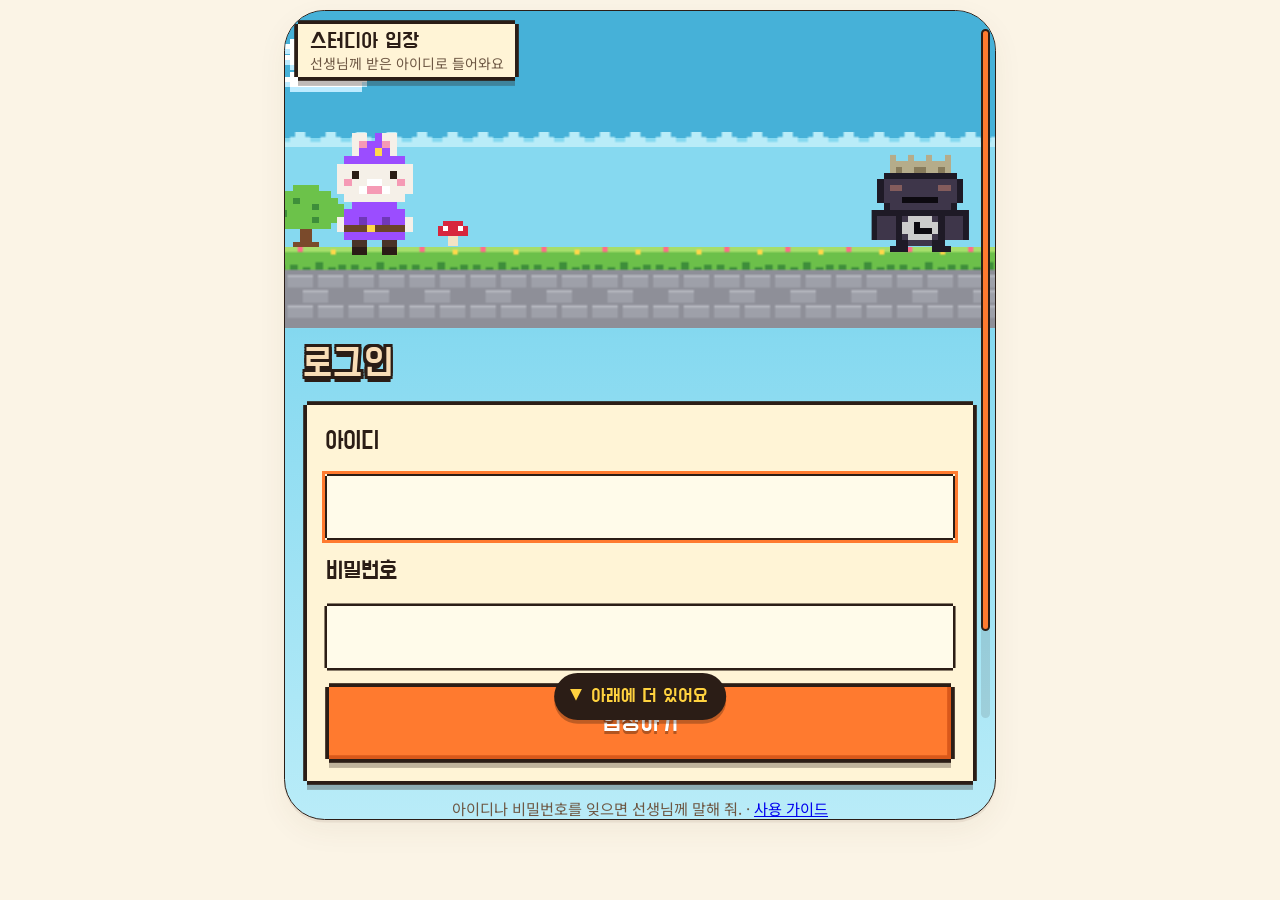
==== index.html @ f3764c5a "점수 조정 '히든미션 가호'에서 학생별 횟수·점수를 바로 보고 바꾸기 Co-Authored-By: Claude Opus 5.5 <noreply@anthropic.com> Claud" ====
<!doctype html>
<html lang="ko">
<head>
<meta charset="utf-8">
<meta name="viewport" content="width=device-width,initial-scale=1,viewport-fit=cover">
<meta name="theme-color" content="#46B1D8">
<link rel="manifest" href="manifest.webmanifest">
<link rel="apple-touch-icon" href="icons/apple-touch-icon.png">
<link rel="icon" type="image/png" sizes="192x192" href="icons/icon-192.png">
<meta name="mobile-web-app-capable" content="yes">
<meta name="robots" content="noindex">
<meta name="color-scheme" content="only light">
<meta name="format-detection" content="telephone=no">
<meta name="apple-mobile-web-app-capable" content="yes">
<meta name="mobile-web-app-capable" content="yes">
<meta name="apple-mobile-web-app-status-bar-style" content="default">
<meta name="apple-mobile-web-app-title" content="스터디아 키즈">
<script src="config.js?v=2026.11.27-1507"></script>
<script src="game-data.js?v=2026.11.27-1507"></script>
<script src="sound.js?v=2026.11.27-1507"></script>
<script>
window.RR_VERSION='2026.11.27-1507';
/* 실시간 오류 기록: 학생 폰에서 난 오류를 구글 시트 [오류] 탭으로 보냄 */
(function(){var n=0;window.RR_REPORT=function(msg,stack,extra){try{var C=window.RR_CONFIG||{};if(!C.API_URL||n>=8)return;n++;var a=null;try{a=JSON.parse(localStorage.getItem('sk-auth-v1')||'null')}catch(e){}
fetch(C.API_URL,{method:'POST',headers:{'Content-Type':'text/plain;charset=utf-8'},keepalive:true,body:JSON.stringify({action:'logError',token:a&&a.token||'',msg:String(msg||'').slice(0,1000),stack:String(stack||'').slice(0,3000),page:location.pathname+(location.hash.indexOf('#parent')===0?' (학부모)':''),tab:(window.RR_TAB||'')+(extra?' '+extra:''),ver:window.RR_VERSION||'',ua:navigator.userAgent.slice(0,300)})}).catch(function(){})}catch(e){}};
window.addEventListener('error',function(e){if(!e.filename&&e.message==='Script error.')return;RR_REPORT(e.message+' @'+String(e.filename||'').split('/').pop()+':'+e.lineno+':'+e.colno,e.error&&e.error.stack)});
window.addEventListener('unhandledrejection',function(e){var r=e.reason;RR_REPORT('Promise: '+(r&&r.message||r),r&&r.stack)});})();
</script>
<style>:root{box-sizing:border-box;padding-top:env(safe-area-inset-top,0px);padding-bottom:env(safe-area-inset-bottom,0px)}body{margin:0;padding:0}img{max-width:100%}[hidden]{display:none!important}
/* ---------- 시작 화면 ---------- */
.splash{position:fixed;inset:0;z-index:60;display:flex;flex-direction:column;align-items:center;justify-content:center;gap:6px;padding:24px 16px;text-align:center;cursor:pointer;
  background:linear-gradient(180deg,#BFE6FF 0%,#E3F4FF 38%,#FFF6E4 72%,#FBF4E6 100%);transition:opacity .35s ease;overflow:hidden}
.splash.out{opacity:0;pointer-events:none}
.splash .cl{position:absolute;opacity:.9;animation:skDrift 18s linear infinite}
.splash .cl.c2{animation-duration:26s;animation-delay:-9s}
.splash .isl{position:relative;margin-bottom:10px;animation:skBob 3.2s ease-in-out infinite;filter:drop-shadow(0 14px 0 rgba(46,158,107,.12))}
.splash .isl canvas{display:block;image-rendering:pixelated}
.splash .isl .walker{position:absolute;left:50%;bottom:var(--gb);transform:translateX(-50%)}
.splash .glow{position:absolute;left:50%;top:22%;width:90px;height:90px;transform:translateX(-50%);border-radius:50%;background:radial-gradient(#E9D8FF 0%,rgba(233,216,255,0) 70%);animation:skPulse 2.4s ease-in-out infinite}
.splash .sub{font-family:'Gowun Dodum',var(--f-body);color:#6B5A4C;letter-spacing:.35em;font-size:15px;margin-right:-.35em}
.splash h1{font-family:'Jua',var(--f-display);font-size:clamp(54px,17vw,84px);line-height:1;color:#3A2C22;letter-spacing:.02em;
  text-shadow:4px 4px 0 #FFD23F,8px 8px 0 rgba(58,44,34,.12);margin:2px 0}
.splash .kids{font-family:'Press Start 2P',monospace;font-size:13px;color:#fff;background:#7B3FE0;padding:7px 10px 6px;border-radius:4px;box-shadow:0 4px 0 #4E22A6;letter-spacing:.15em;transform:rotate(-3deg)}
.splash .slogan{font-family:'Jua',var(--f-display);color:#FF7A2F;font-size:clamp(18px,5.4vw,23px);margin-top:12px;line-height:1.35}
.splash .go{margin-top:18px;width:auto;padding:14px 34px;font-size:20px}
.splash .hint{font-family:'Press Start 2P',monospace;font-size:9px;color:#8A7766;margin-top:10px;animation:skBlink 1.2s steps(2) infinite}
@keyframes skBob{0%,100%{transform:translateY(0)}50%{transform:translateY(-8px)}}
@keyframes skDrift{from{transform:translateX(-30vw)}to{transform:translateX(130vw)}}
@keyframes skPulse{0%,100%{opacity:.55;transform:translateX(-50%) scale(.9)}50%{opacity:1;transform:translateX(-50%) scale(1.1)}}
@keyframes skBlink{50%{opacity:0}}
@media (prefers-reduced-motion:reduce){.splash .isl,.splash .cl,.splash .glow,.splash .hint{animation:none}}
</style>
<title>스터디아 왕국 키즈</title>
<link rel="preconnect" href="https://fonts.googleapis.com">
<link rel="stylesheet" href="https://fonts.googleapis.com/css2?family=Jua&family=Gowun+Dodum&family=Do+Hyeon&family=Press+Start+2P&family=Noto+Sans+KR:wght@400;500;700&display=swap">
<style>
/* Layout: 폰 한 화면 앱. 크림 바탕 + 둥근 카드, 하단 탭. 넓은 화면에선 가운데 폰 틀 */
:root{
  --bg:#FBF4E6; --paper:#FFFDF8; --ink:#3A2C22; --muted:#8A7766; --line:#EADFCB;
  --accent:#F08A4B; --accent-ink:#FFFFFF; --accent-soft:#FDE6D3; --gold:#E2A93B;
  --good:#3E9B6B; --warn:#D9822B; --bad:#D2504A; --hp:#E5574F; --hp-bg:#F6DCD5;
  --night:#2E2440; --night-ink:#F6EEDD;
  --m:#E8484A; --e:#4FA9E8; --k:#F26B1D; --b:#1FA67A; --r:#9B4DFF; --w:#7A4B2A;
  --f-display:'Jua','Gowun Dodum',system-ui,sans-serif;
  --f-body:'Noto Sans KR','Gowun Dodum',system-ui,-apple-system,sans-serif;
  --shadow:0 2px 0 rgba(90,60,30,.08),0 8px 24px rgba(90,60,30,.06);
}
/* 한 가지 밝은 톤으로 고정: 학생 화면은 픽셀 게임 세계, 학부모·선생님 화면은 크림 카드 */
:root{color-scheme:only light}
/* ---------- 기기 호환 (아이폰·아이패드·갤럭시·갤럭시탭) ---------- */
html{-webkit-text-size-adjust:100%;text-size-adjust:100%}
body{-webkit-tap-highlight-color:transparent;overscroll-behavior-y:contain}
button,.btn,.chip,a,[data-b],[data-r],.check,.opt{touch-action:manipulation;-webkit-user-select:none;user-select:none}
input,textarea,select{font-size:16px!important}   /* 아이폰에서 입력할 때 화면이 확대되지 않게 */
.screen,.sheet .in,.modal .card{-webkit-overflow-scrolling:touch;overscroll-behavior:contain}
@media (hover:none){.btn:hover,.chip:hover{filter:none}}
/* ---------- 스크롤 표시 ---------- */
.screen::-webkit-scrollbar{width:12px}
.screen::-webkit-scrollbar-track{background:#F1E6CF;border-left:2px solid #2B1D16}
.screen::-webkit-scrollbar-thumb{background:#FF7A2F;border:2px solid #2B1D16;border-radius:2px}
.screen{scrollbar-color:#FF7A2F #F1E6CF}
.hwrap{position:relative;min-width:0}
.hwrap>.harrow{position:absolute;top:0;bottom:0;width:44px;display:flex;align-items:center;pointer-events:none;transition:opacity .2s;z-index:2}
.hwrap>.harrow.r{right:0;justify-content:flex-end;background:linear-gradient(90deg,rgba(251,244,230,0),var(--bg) 75%)}
.hwrap>.harrow.l{left:0;justify-content:flex-start;background:linear-gradient(270deg,rgba(251,244,230,0),var(--bg) 75%)}
.hwrap>.harrow b{width:24px;height:24px;display:grid;place-items:center;background:#FF7A2F;color:#fff;font-size:13px;border:2px solid #2B1D16;border-radius:50%;box-shadow:0 2px 0 #2B1D16}
.hwrap>.harrow.r b{animation:skNudgeR 1s ease-in-out infinite}.hwrap>.harrow.l b{animation:skNudgeL 1s ease-in-out infinite}
.hwrap.at-end>.harrow.r,.hwrap.at-start>.harrow.l{opacity:0}
@keyframes skNudgeR{50%{transform:translateX(4px)}}@keyframes skNudgeL{50%{transform:translateX(-4px)}}
#moreDown{position:fixed;left:50%;bottom:calc(80px + env(safe-area-inset-bottom,0px));z-index:45;transform:translateX(-50%);display:flex;align-items:center;gap:6px;
  background:#2B1D16;color:#FFD23F;font-family:var(--f-title);font-size:15px;padding:7px 14px 7px 12px;border:0;border-radius:999px;box-shadow:0 3px 0 rgba(0,0,0,.25);animation:skMore 1.4s ease-in-out infinite;transition:opacity .25s}
#moreDown.off{opacity:0;pointer-events:none}
@keyframes skMore{0%,100%{transform:translate(-50%,0)}50%{transform:translate(-50%,5px)}}
#scrollRail{position:fixed;right:2px;top:90px;bottom:calc(84px + env(safe-area-inset-bottom,0px));width:7px;border-radius:6px;background:rgba(43,29,22,.12);z-index:44;pointer-events:none;transition:opacity .3s}
#scrollRail i{position:absolute;left:0;right:0;border-radius:6px;background:#FF7A2F;border:2px solid #2B1D16;min-height:24px}
#scrollRail.off{opacity:0}
@media (min-width:700px){#moreDown,#scrollRail{position:absolute}#moreDown{bottom:78px}#scrollRail{top:14px;bottom:80px;right:4px}}
@media (prefers-reduced-motion:reduce){#moreDown,.hwrap>.harrow b{animation:none}}
html,body{height:100%}
body{background:var(--bg);color:var(--ink);font-family:var(--f-body);font-size:15px;line-height:1.55}
*{box-sizing:border-box}
button{font:inherit;color:inherit;cursor:pointer}
button:focus-visible,input:focus-visible,textarea:focus-visible{outline:3px solid var(--accent);outline-offset:2px}
.shell{min-height:100%;display:flex;flex-direction:column;align-items:center;gap:12px;padding-block:12px;
  padding-left:max(16px,env(safe-area-inset-left,0px));padding-right:max(16px,env(safe-area-inset-right,0px))}
.modebar{display:flex;gap:6px;background:var(--paper);border:1px solid var(--line);border-radius:999px;padding:4px;width:100%;max-width:420px}
.modebar button{flex:1;border:0;background:transparent;border-radius:999px;padding:7px 10px;font-size:13px;color:var(--muted)}
.modebar button[aria-pressed="true"]{background:var(--ink);color:var(--bg)}
.modebar .mbtitle{flex:1;align-self:center;padding-left:12px;font-family:var(--f-display);font-size:15px;color:var(--ink)}
.modebar #sndBtn,.modebar #sndBtn[aria-pressed]{flex:none;width:44px;padding:4px;font-size:16px;color:var(--ink);background:transparent}
.phone{width:100%;max-width:420px;background:var(--bg);display:flex;flex-direction:column;position:relative}
@media (min-width:700px){.phone{border:1px solid var(--line);border-radius:32px;box-shadow:var(--shadow);height:820px;overflow:hidden}}
.screen{flex:1;overflow-y:auto;padding:16px 14px 90px;display:flex;flex-direction:column;gap:12px}
@media (max-width:699px){.screen{padding-inline:0}}
h1,h2,h3{font-family:var(--f-display);font-weight:400;margin:0;text-wrap:balance;letter-spacing:.2px}
h1{font-size:26px;line-height:1.25} h2{font-size:20px} h3{font-size:17px}
p{margin:0}
.muted{color:var(--muted)} .small{font-size:13px} .tiny{font-size:12px}
.num{font-variant-numeric:tabular-nums}
.card{background:var(--paper);border:1px solid var(--line);border-radius:20px;padding:14px;box-shadow:var(--shadow);display:flex;flex-direction:column;gap:10px;min-width:0}
.row{display:flex;gap:8px;align-items:center;min-width:0}
.between{justify-content:space-between}
.wrap{flex-wrap:wrap}
.btn{border:0;border-radius:16px;padding:13px 16px;background:var(--accent);color:var(--accent-ink);font-family:var(--f-display);font-size:18px;width:100%}
.btn.ghost{background:transparent;color:var(--ink);border:1.5px solid var(--line);font-family:var(--f-body);font-size:15px}
.btn:disabled{opacity:.4;cursor:not-allowed}
.chip{border:1.5px solid var(--line);background:var(--paper);border-radius:999px;padding:6px 12px;font-size:14px}
.chip[aria-pressed="true"]{background:var(--ink);color:var(--bg);border-color:var(--ink)}
.chips{display:flex;flex-wrap:wrap;gap:6px}
.pill{display:inline-flex;align-items:center;gap:4px;border-radius:999px;padding:2px 9px;font-size:12px;background:var(--accent-soft);color:var(--ink);white-space:nowrap}
.pill.ex{background:transparent;border:1px dashed var(--muted);color:var(--muted)}
input[type=text],input[type=password],textarea{width:100%;border:1.5px solid var(--line);background:var(--paper);color:var(--ink);border-radius:14px;padding:12px;font:inherit}
textarea{resize:vertical;min-height:72px}
.bar{height:12px;border-radius:999px;background:var(--hp-bg);overflow:hidden}
.bar > i{display:block;height:100%;background:var(--hp);border-radius:999px;transition:width .5s}
.gauge > i{background:linear-gradient(90deg,var(--gold),var(--accent))}
.gauge{background:var(--accent-soft)}
/* nav */
.nav{position:absolute;left:0;right:0;bottom:0;display:flex;background:var(--paper);border-top:1px solid var(--line);padding:6px 6px calc(6px + env(safe-area-inset-bottom,0px))}
@media (max-width:699px){.nav{position:fixed;padding-left:max(6px,env(safe-area-inset-left,0px));padding-right:max(6px,env(safe-area-inset-right,0px))}}
.nav button{flex:1;border:0;background:transparent;border-radius:14px;padding:6px 2px;display:flex;flex-direction:column;align-items:center;gap:2px;font-size:12px;color:var(--muted)}
.nav button svg{width:22px;height:22px}
.nav button[aria-current="page"]{color:var(--ink);background:var(--accent-soft)}
/* onboarding */
.story{background:var(--night);color:var(--night-ink);border-radius:24px;padding:22px 18px;display:flex;flex-direction:column;gap:10px;position:relative;overflow:hidden;flex-shrink:0}
.story .q{font-family:var(--f-display);font-size:24px}
.rift{position:absolute;right:-30px;top:-30px;width:140px;height:140px;border-radius:50%;background:radial-gradient(circle,#B48CFF 0%,#6C3FD1 35%,transparent 70%);opacity:.7;animation:pulse 3s ease-in-out infinite}
@keyframes pulse{50%{transform:scale(1.12);opacity:.95}}
@media (prefers-reduced-motion:reduce){.rift{animation:none}}
.steps{display:flex;gap:4px}
.steps i{flex:1;height:5px;border-radius:9px;background:var(--line)}
.steps i.on{background:var(--accent)}
.opt{border:1.5px solid var(--line);background:var(--paper);border-radius:16px;padding:12px 14px;text-align:left;width:100%;display:flex;gap:10px;align-items:flex-start}
.opt b{font-family:var(--f-display);font-weight:400;color:var(--accent);min-width:18px}
.opt[aria-pressed="true"]{border-color:var(--accent);background:var(--accent-soft)}
.swatches{display:grid;grid-template-columns:repeat(6,1fr);gap:8px}
.sw{aspect-ratio:1;border-radius:50%;border:3px solid var(--paper);box-shadow:0 0 0 1.5px var(--line);max-width:100%}
.sw[aria-pressed="true"]{box-shadow:0 0 0 3px var(--ink)}
/* character */
.avatar{width:64px;height:64px;border-radius:50%;display:grid;place-items:center;font-family:var(--f-display);font-size:26px;color:#fff;flex:none;position:relative}
.avatar::after{content:"";position:absolute;inset:-6px;border-radius:50%;border:3px solid currentColor;opacity:.35}
.charcard{border-radius:24px;padding:18px;color:#fff;display:flex;flex-direction:column;gap:10px;box-shadow:var(--shadow)}
.charcard .dream{background:rgba(255,255,255,.18);border-radius:14px;padding:10px 12px;font-size:14px}
/* quests */
.quest{display:flex;gap:10px;align-items:center;padding:10px;border-radius:16px;border:1.5px solid var(--line);background:var(--paper)}
.quest .dot{width:10px;align-self:stretch;border-radius:8px;flex:none}
.quest .body{flex:1;min-width:0}
.quest .t{font-weight:700}
.check{width:40px;height:40px;border-radius:14px;border:2px solid var(--line);background:var(--bg);flex:none;display:grid;place-items:center;font-size:20px}
.quest.done{opacity:.72}
.quest.done .check{background:var(--good);border-color:var(--good);color:#fff}
.quest.locked .check{opacity:.4}
.banner{border-radius:18px;padding:12px 14px;background:var(--night);color:var(--night-ink);display:flex;gap:10px;align-items:center}
.banner .d{font-family:var(--f-display);font-size:26px;color:var(--gold);line-height:1}
.bubble{background:var(--paper);border:1.5px solid var(--line);border-radius:18px 18px 18px 4px;padding:10px 12px;font-size:14px}
/* boss */
.arena{background:var(--night);color:var(--night-ink);border-radius:24px;padding:16px;display:flex;flex-direction:column;gap:10px;position:relative;overflow:hidden}
.arena .bossface{font-size:72px;text-align:center;line-height:1.1;transition:transform .15s}
.arena .bossface.hit{transform:translateX(6px) rotate(4deg);filter:brightness(1.6)}
.arena .bar{background:rgba(255,255,255,.15)}
.floatdmg{position:absolute;left:50%;top:70px;font-family:var(--f-display);font-size:30px;color:var(--gold);animation:up 1s forwards;pointer-events:none;transform:translateX(-50%)}
@keyframes up{to{transform:translate(-50%,-50px);opacity:0}}
.bosstabs{display:flex;gap:6px;overflow-x:auto;padding-bottom:2px}
.bosstabs button{border:1.5px solid var(--line);background:var(--paper);border-radius:14px;padding:6px 10px;font-size:13px;white-space:nowrap;flex:none}
.bosstabs button[aria-pressed="true"]{border-color:var(--ink);background:var(--ink);color:var(--bg)}
.timer{font-family:var(--f-display);font-size:40px;text-align:center;font-variant-numeric:tabular-nums}
/* emotion */
.scale{display:grid;grid-template-columns:repeat(5,1fr);gap:4px}
.scale button{border:1.5px solid var(--line);background:var(--paper);border-radius:12px;padding:8px 2px;font-size:11px;line-height:1.25}
.scale button[aria-pressed="true"]{background:var(--accent);color:var(--accent-ink);border-color:var(--accent)}
.faces{display:grid;grid-template-columns:repeat(5,1fr);gap:4px}
.faces button{border:1.5px solid var(--line);background:var(--paper);border-radius:14px;padding:8px 2px;font-size:11px;display:flex;flex-direction:column;align-items:center;gap:2px}
.faces button span{font-size:24px}
.faces button[aria-pressed="true"]{border-color:var(--accent);background:var(--accent-soft)}
.flowgrid{display:grid;grid-template-columns:repeat(3,1fr);gap:4px}
.flowgrid div{border-radius:10px;padding:8px 4px;text-align:center;font-size:12px;background:var(--bg);border:1px solid var(--line)}
.flowgrid div.on{background:var(--accent);color:var(--accent-ink);border-color:var(--accent);font-weight:700}
.flowgrid div.blank{visibility:hidden}
/* ranking */
.tabs{display:flex;gap:4px;background:var(--paper);border:1px solid var(--line);border-radius:14px;padding:4px}
.tabs button{flex:1;border:0;background:transparent;border-radius:10px;padding:7px 4px;font-size:13px;color:var(--muted)}
.tabs button[aria-pressed="true"]{background:var(--accent-soft);color:var(--ink);font-weight:700}
.rank{display:flex;align-items:center;gap:10px;padding:8px 4px;border-bottom:1px dashed var(--line)}
.rank:last-child{border-bottom:0}
.rank .no{width:26px;text-align:center;font-family:var(--f-display);font-size:18px}
.rank .mini{width:34px;height:34px;border-radius:50%;flex:none;display:grid;place-items:center;color:#fff;font-family:var(--f-display)}
.rank.me{background:var(--accent-soft);border-radius:12px}
.table{width:100%;border-collapse:collapse;font-size:13px}
.table th,.table td{padding:7px 4px;text-align:left;border-bottom:1px solid var(--line)}
.table td.r,.table th.r{text-align:right;font-variant-numeric:tabular-nums}
.tscroll{overflow-x:auto}
.toast{position:absolute;left:50%;bottom:86px;transform:translateX(-50%);background:var(--ink);color:var(--bg);padding:9px 14px;border-radius:999px;font-size:13px;z-index:20;max-width:90%;text-align:center}
@media (max-width:699px){.toast{position:fixed}}
.sheet{position:absolute;inset:0;background:rgba(40,25,15,.45);display:flex;align-items:flex-end;z-index:30}
@media (max-width:699px){.sheet{position:fixed}}
.sheet .in{background:var(--bg);width:100%;border-radius:24px 24px 0 0;padding:16px;display:flex;flex-direction:column;gap:10px;max-height:85%;overflow-y:auto;padding-bottom:calc(16px + env(safe-area-inset-bottom,0px))}
svg text{fill:var(--muted);font-size:10px;font-family:var(--f-body)}
.note{font-size:12px;color:var(--muted);border-left:3px solid var(--line);padding-left:8px}

/* ===== 픽셀 게임 톤 (학생 화면) ===== */
:root{--px:0 -3px 0 0 #2B1D16,0 3px 0 0 #2B1D16,-3px 0 0 0 #2B1D16,3px 0 0 0 #2B1D16,0 7px 0 0 rgba(43,29,22,.3);
  --px2:0 -2px 0 #2B1D16,0 2px 0 #2B1D16,-2px 0 0 #2B1D16,2px 0 0 #2B1D16;
  --f-title:'Do Hyeon','Jua',system-ui,sans-serif; --f-pixel:'Press Start 2P',ui-monospace,monospace}
img.px,canvas.px{image-rendering:pixelated;image-rendering:crisp-edges}
.phone.game{--bg:#86D9F0;--paper:#FFF4D6;--ink:#2B1D16;--muted:#6E5844;--line:#2B1D16;--accent:#E2453C;--accent-ink:#fff;--accent-soft:#F7C531;--gold:#F7C531;--good:#3E9B4B;--hp:#E2453C;--hp-bg:#4A2A22;--night:#2E2440;--night-ink:#F6E3B4;
  background:linear-gradient(#46B1D8 0,#86D9F0 260px,#B9ECF8 100%);color:var(--ink)}
.game .screen{gap:10px}
.game h1{font-family:var(--f-title);font-size:30px;color:#F9DDB6;letter-spacing:1px;text-shadow:2px 0 #2B1D16,-2px 0 #2B1D16,0 2px #2B1D16,0 -2px #2B1D16,2px 2px #2B1D16,-2px -2px #2B1D16,2px -2px #2B1D16,-2px 2px #2B1D16,0 5px #2B1D16}
.game h2,.game h3{font-family:var(--f-title)} .game h2{font-size:22px} .game h3{font-size:19px}
.game .card{border:0;border-radius:0;box-shadow:var(--px);margin:3px;background:var(--paper)}
.game .btn{border-radius:0;box-shadow:var(--px);margin:3px;width:calc(100% - 6px);font-family:var(--f-title);font-size:20px;background:#E2453C;color:#fff;text-shadow:0 2px 0 rgba(0,0,0,.3)}
.game .btn:active{transform:translateY(3px)}
.game .btn.ghost{background:#F6E3B4;color:var(--ink);border:0;text-shadow:none;font-size:17px}
.game .btn.gold{background:#F7C531;color:var(--ink);text-shadow:none}
.game .chip{border:0;border-radius:0;background:#F6E3B4;box-shadow:var(--px2);margin:2px}
.game .chip[aria-pressed="true"]{background:#2B1D16;color:#F7C531}
.game .pill{border-radius:0;background:#2B1D16;color:#F7C531;font-weight:700}
.game .pill.red{background:#E2453C;color:#fff}.game .pill.blue{background:#5BC0EB;color:#2B1D16}.game .pill.purple{background:#8C5BD6;color:#fff}
.game .quest{border:0;border-radius:0;background:#FFFBEA;box-shadow:var(--px2);margin:2px}
.game .quest .dot{border-radius:0}
.game .quest.done{opacity:1;background:#E7F3D6}
.game .check{border:0;border-radius:0;width:auto;min-width:56px;height:36px;padding:0 10px;background:#E2453C;color:#fff;font-family:var(--f-title);font-size:16px;box-shadow:var(--px2),0 4px 0 rgba(0,0,0,.25)}
.game .quest.done .check{background:#3E9B4B}
.game .quest.locked .check{background:#B9A88E}
.game .bar{border-radius:0;background:#4A2A22;box-shadow:var(--px2);margin:2px}
.game .bar > i{border-radius:0}
.game .gauge{background:#4A2A22}.game .gauge > i{background:#F7C531}
.game .bar.charge > i{background:#5BC0EB}.game .bar.hid > i{background:#8C5BD6}
.game .nav{background:#3A2A20;border:0;box-shadow:0 -4px 0 #2B1D16}
.game .nav button{color:#C9B08A;border-radius:0;font-family:var(--f-title);font-size:14px}
.game .nav button[aria-current="page"]{background:#4A3428;color:#F7C531}
.game .story{border-radius:0;box-shadow:var(--px);margin:3px}
.game .opt{border:0;border-radius:0;background:#FFFBEA;box-shadow:var(--px2);margin:2px;width:calc(100% - 4px)}
.game .opt b{color:#E2453C;font-family:var(--f-title)}
.game .opt[aria-pressed="true"]{background:#F7C531}
.game .tabs{border:0;border-radius:0;background:#3A2A20;box-shadow:var(--px2);margin:2px}
.game .tabs button{border-radius:0;color:#C9B08A}
.game .tabs button[aria-pressed="true"]{background:#F7C531;color:#2B1D16}
.game .banner{border-radius:0;box-shadow:var(--px);margin:3px}
.game .bubble{border:0;border-radius:0;box-shadow:var(--px2);background:#fff;margin:2px}
.game input[type=text],.game input[type=password],.game textarea{border:0;border-radius:0;box-shadow:var(--px2);background:#FFFBEA;margin:2px;width:calc(100% - 4px)}
.game .charcard{border-radius:0;box-shadow:var(--px);margin:3px}
.game .rank.me{border-radius:0;background:#F7C531}
.game .rank .mini{border-radius:0}
.game .avatar{border-radius:0}
.game .sheet .in{border-radius:0;background:#FFF4D6;box-shadow:0 -4px 0 #2B1D16}
.game .scale button,.game .faces button{border:0;border-radius:0;box-shadow:var(--px2);margin:2px;background:#FFFBEA}
.game .scale button[aria-pressed="true"]{background:#E2453C;color:#fff}
.game .faces button[aria-pressed="true"]{background:#F7C531}
.game .flowgrid div{border-radius:0;border:0;background:#F6E3B4}
.game .flowgrid div.on{background:#E2453C;color:#fff}
.game .steps i{border-radius:0;background:#F6E3B4;box-shadow:var(--px2);height:6px}
.game .steps i.on{background:#E2453C}
.game .sw{border-radius:0}
.game .toast{border-radius:0;background:#2B1D16;color:#F7C531;box-shadow:0 0 0 3px #F7C531}
.game .table th,.game .table td{border-bottom:2px dotted #C9B08A}
.game .tscroll{background:transparent}
.num.px{font-family:var(--f-pixel);font-size:10px;letter-spacing:.5px}
/* 장면 */
.scene{position:relative;height:250px;flex:none;overflow:hidden;margin:-16px -14px 0;background:linear-gradient(#46B1D8 0 40%,#86D9F0 40% 100%)}
@media (max-width:699px){.scene{margin:-16px 0 0}}
.scene .saw{position:absolute;left:0;right:0;top:38%;height:12px;background-repeat:repeat-x;background-size:24px 12px}
.scene .ground{position:absolute;left:0;right:0;bottom:0;height:64px;background-repeat:repeat-x;background-size:48px 64px}
.cloud{position:absolute;animation:drift linear infinite}
@keyframes drift{from{transform:translateX(-140px)}to{transform:translateX(480px)}}
.tw{position:absolute;animation:twinkle 1.6s steps(2) infinite}
@keyframes twinkle{50%{transform:translateY(-4px)}}
.lplist{display:flex;flex-wrap:wrap;gap:6px;margin:4px 0 6px}.lpl{display:inline-flex;align-items:center;gap:5px;padding:3px 8px;border:2px solid #F6E3B4;font-size:13px;animation:lpin .4s steps(4) both}.lpl i{width:10px;height:10px;border:2px solid #2B1D16;display:inline-block}.lpl.me{background:#F7C531;color:#22183A;border-color:#F7C531;font-weight:700}
@keyframes lpin{from{transform:scale(.4);opacity:0}to{transform:none;opacity:1}}
.lobbygo{position:absolute;left:0;right:0;top:38%;z-index:60;display:flex;flex-direction:column;align-items:center;gap:4px;pointer-events:none;animation:ban 2.6s steps(10) forwards}.lobbygo b{font-family:var(--f-title);font-size:38px;color:#F7C531;text-shadow:2px 0 #22183A,-2px 0 #22183A,0 2px #22183A,0 -2px #22183A,0 6px #22183A}.lobbygo span{font-size:16px;background:#22183A;color:#F6E3B4;padding:3px 10px}
@media (max-width:699px){.lobbygo{position:fixed}}
.attgrid{display:grid;grid-template-columns:repeat(4,1fr);gap:6px}
.atc{position:relative;border:2px solid #C9B48F;border-radius:8px;background:#FFFBF2;overflow:hidden;display:flex;flex-direction:column}
.atc .ath{background:#7C8FD6;color:#fff;font-size:11px;font-weight:700;text-align:center;padding:2px 0}
.atc.gift .ath{background:#F26B1D}.atc.td{border-color:#2B1D16;box-shadow:0 0 0 2px #F7C531}.atc.fut{opacity:.75}
.atc .atb{flex:1;display:flex;flex-direction:column;align-items:center;justify-content:center;gap:2px;padding:6px 2px 4px;min-height:66px}.atc.on:not(.gift) .atb{align-items:flex-start;padding-left:6px}
.atc .atb i{font-style:normal;font-size:9.5px;color:#7A6650;text-align:center;line-height:1.2}
.atc .stampsvg{position:absolute;right:1px;bottom:1px;width:74%;transform:rotate(-14deg);mix-blend-mode:multiply;opacity:.9;animation:stamp .4s cubic-bezier(.2,1.6,.4,1) both;pointer-events:none}
@keyframes stamp{from{transform:scale(2) rotate(-14deg);opacity:0}to{transform:scale(1) rotate(-14deg);opacity:.9}}
.lvrow{display:flex;gap:6px;margin:2px 0 8px}.lvp{flex:1;text-align:center;padding:3px 0;border:2px solid #F6E3B4;font-family:var(--f-display);font-size:13px;opacity:.5}.lvp.now{opacity:1;background:#F6E3B4;color:#22183A}.lvp.done{opacity:1;background:#7A4FD0;border-color:#7A4FD0}
.dex{display:grid;grid-template-columns:repeat(2,1fr);gap:8px}.dexc{display:flex;flex-direction:column;align-items:center;gap:3px;padding:10px 6px;border:3px solid #2B1D16;background:#FFF6DC;font:inherit;color:#2B1D16;text-align:center;cursor:pointer}
.dexc.on{background:#FFE9A8;box-shadow:inset 0 0 0 3px #F7C531}.dexc.off{background:#EFE7D6;cursor:default}
.eggpick{display:grid;grid-template-columns:repeat(2,1fr);gap:8px}.egp{display:flex;flex-direction:column;align-items:center;gap:3px;padding:10px 6px;border:3px solid #2B1D16;background:#FFF6DC;font:inherit;color:#2B1D16;text-align:center;cursor:pointer}.egp.on{background:#FFE9A8;box-shadow:inset 0 0 0 3px #F26B1D}
.eggwob{display:inline-block;animation:wobble 1.6s ease-in-out infinite;transform-origin:50% 100%}
.petbuddy{position:absolute;bottom:58px;left:128px;z-index:2;animation:bob .7s steps(2) infinite}.petbuddy.st3{filter:drop-shadow(0 0 6px #FFE066)}
.petbuddy.pdash{animation:pdash .62s steps(6) 1}
@keyframes pdash{40%{transform:translate(118px,-16px)}55%{transform:translate(124px,-10px)}}
.dmg.pet{font-size:12px;color:#FFF3B0}
.petbuddy .pcrown{position:absolute;top:-12px;left:50%;transform:translateX(-50%)}
.eggbuddy{position:absolute;bottom:58px;left:4px;z-index:1;animation:wobble 1.6s ease-in-out infinite;transform-origin:50% 100%}
.hero{position:absolute;bottom:58px;left:34px;animation:bob .8s steps(2) infinite}
@keyframes bob{50%{transform:translateY(-3px)}}
.hero.dash{animation:dash .55s steps(6) 1}
@keyframes dash{45%{transform:translateX(150px)}}
.hero .aura{position:absolute;left:50%;bottom:-6px;width:70px;height:14px;transform:translateX(-50%);border-radius:50%;filter:blur(4px);opacity:.75;animation:aura 1.2s ease-in-out infinite}
@keyframes aura{50%{opacity:.35;width:56px}}
.boss{position:absolute;bottom:56px;right:26px;animation:float 2.4s ease-in-out infinite}
@keyframes float{50%{transform:translateY(-8px)}}
.boss.hit{animation:shake .42s steps(6) 1;filter:brightness(2.2)}
@keyframes shake{20%{transform:translate(-8px,2px)}40%{transform:translate(8px,-2px)}60%{transform:translate(-6px,0)}80%{transform:translate(6px,1px)}}
.boss.dead{animation:die 1.2s steps(8) forwards}
.boss.gone{opacity:.25;filter:grayscale(1);animation:none}
@keyframes die{30%{opacity:.2}45%{opacity:1}60%{opacity:.2}100%{opacity:.25;filter:grayscale(1);transform:translateY(10px)}}
.boss.sleep{filter:grayscale(.7) brightness(.8)}
.fx{position:absolute;inset:0;pointer-events:none}
.dmg{position:absolute;font-family:var(--f-pixel);font-size:16px;color:#fff;text-shadow:2px 0 #2B1D16,-2px 0 #2B1D16,0 2px #2B1D16,0 -2px #2B1D16,0 4px #2B1D16;animation:pop 1.1s steps(10) forwards;pointer-events:none;z-index:5;white-space:nowrap}
.dmg.big{font-size:22px;color:#F7C531}
@keyframes pop{0%{transform:translateY(8px) scale(.6);opacity:0}20%{transform:translateY(-10px) scale(1.2);opacity:1}80%{opacity:1}100%{transform:translateY(-46px);opacity:0}}
.flash{position:absolute;inset:0;background:#fff;opacity:0;pointer-events:none;z-index:6}
.flash.on{animation:fl .5s steps(4) 1}
@keyframes fl{25%{opacity:.75}100%{opacity:0}}
.shakeall{animation:scr .35s steps(5) 1}
@keyframes scr{25%{transform:translate(-4px,2px)}50%{transform:translate(4px,-2px)}75%{transform:translate(-2px,1px)}}
.hud{position:absolute;left:10px;right:10px;top:10px;display:flex;gap:8px;align-items:flex-start;z-index:4}
.hud .nm{background:#FFF4D6;padding:5px 9px;box-shadow:var(--px);font-family:var(--f-title);font-size:17px;line-height:1.15;min-width:0;color:#2B1D16}
.hud .nm small{display:block;font-family:var(--f-body);font-size:11px;color:#6E5844}
.hud .tagr{margin-left:auto;background:#FFF4D6;padding:6px 8px;box-shadow:var(--px);font-family:var(--f-pixel);font-size:9px;white-space:nowrap;color:#2B1D16}
.tags{display:grid;grid-template-columns:repeat(3,1fr);gap:8px;margin:6px 0 10px}
.tagb{display:flex;flex-direction:column;align-items:center;gap:2px;padding:12px 4px;border:3px solid #2B1D16;background:#FFF6DC;font:inherit;font-family:var(--f-display);font-size:16px;color:#2B1D16;box-shadow:0 4px 0 #2B1D16;cursor:pointer}
.tagb span{font-size:28px;line-height:1.1}.tagb:active{transform:translateY(3px);box-shadow:0 1px 0 #2B1D16}
.boss.st1::after,.boss.st2::after,.boss.st3::after{position:absolute;top:-6px;left:-4px;font-size:22px;animation:float 1.2s ease-in-out infinite}
.boss.st1::after{content:'💦'}.boss.st2::after{content:'💢'}.boss.st3::after{content:'🩹'}
.boss.st2>span{filter:saturate(.8) contrast(1.1)}.boss.st3{animation:wobble .5s ease-in-out infinite}
@keyframes wobble{0%,100%{transform:rotate(-3deg)}50%{transform:rotate(3deg)}}
.critb{position:absolute;left:50%;top:38%;transform:translate(-50%,-50%) scale(.4);font-family:'Press Start 2P',var(--f-display);font-size:22px;color:#FFE066;text-shadow:3px 3px 0 #B3261E,-2px -2px 0 #2B1D16;z-index:6;white-space:nowrap;animation:critpop 1.1s ease-out forwards;pointer-events:none}
.critb.mega{font-size:28px;color:#fff;text-shadow:3px 3px 0 #7A4FD0,-2px -2px 0 #2B1D16}
@keyframes critpop{0%{transform:translate(-50%,-50%) scale(.4);opacity:0}25%{transform:translate(-50%,-50%) scale(1.25);opacity:1}60%{transform:translate(-50%,-50%) scale(1)}100%{transform:translate(-50%,-80%) scale(1);opacity:0}}
.goldb{display:inline-block;background:#FFD84A;color:#2B1D16;border:2px solid #2B1D16;padding:1px 8px;font-size:12px;font-family:var(--f-display);margin-left:6px}
.speech{position:absolute;right:12px;top:66px;max-width:52%;background:#fff;padding:6px 9px;font-size:12px;box-shadow:var(--px2);z-index:3;color:#2B1D16}
.sbanner{position:absolute;left:0;right:0;top:40%;text-align:center;z-index:7;font-size:36px;font-family:var(--f-title);color:#F9DDB6;text-shadow:2px 0 #2B1D16,-2px 0 #2B1D16,0 2px #2B1D16,0 -2px #2B1D16,0 6px #2B1D16;animation:ban 1.6s steps(8) forwards;pointer-events:none}
@keyframes ban{0%{transform:scale(.3);opacity:0}20%{transform:scale(1.15);opacity:1}80%{opacity:1}100%{opacity:0}}
.bossgrid{display:grid;grid-template-columns:repeat(3,1fr);gap:6px}
.bcell{border:0;background:#FFFBEA;padding:6px 4px 8px;box-shadow:var(--px2);display:flex;flex-direction:column;align-items:center;gap:3px;margin:2px;min-width:0}
.bcell[aria-pressed="true"]{background:#F7C531}
.bcell.kill{background:#D9CDB8}
.bcell .nm{font-size:11px;line-height:1.2;text-align:center}
.bcell .bar{width:90%;height:8px}
.tl{display:grid;grid-template-columns:repeat(12,1fr);gap:2px}
.tl div{font-size:10px;text-align:center;padding:5px 0;background:#E8D8B0}
.tl div.acc{background:#5BC0EB}.tl div.open{background:#F7C531;font-weight:700}.tl div.now{outline:2px solid #E2453C;outline-offset:-2px}
.months{display:grid;grid-template-columns:repeat(6,1fr);gap:4px}
.months div{padding:6px 2px;text-align:center;font-size:11px;background:#E8D8B0;color:#2B1D16;line-height:1.25}
.months div.done{background:#8C5BD6;color:#fff}.months div.now{background:#F7C531}
.item{display:flex;align-items:center;gap:8px;background:#FFFBEA;box-shadow:var(--px2);padding:7px 9px;margin:2px}
.modal{position:absolute;inset:0;background:rgba(20,12,8,.72);z-index:40;display:flex;align-items:center;justify-content:center;padding:18px}
@media (max-width:699px){.modal{position:fixed}}
.modal .card{width:100%;max-height:90%;overflow-y:auto}
.upd{position:fixed;left:50%;transform:translateX(-50%);bottom:calc(84px + env(safe-area-inset-bottom,0px));z-index:60;background:#2B1D16;color:#F7C531;padding:8px 8px 8px 14px;display:flex;gap:10px;align-items:center;font-size:13px;box-shadow:0 0 0 3px #F7C531;max-width:calc(100% - 32px)}
.upd button{border:0;background:#F7C531;color:#2B1D16;font-family:var(--f-title);font-size:15px;padding:6px 10px}
details summary{cursor:pointer;padding:4px 0}
@media (prefers-reduced-motion:reduce){.cloud,.tw,.hero,.boss,.hero .aura{animation:none!important}}

/* ===== 초등판: 디자인 시안 v0.1 (루틴런 주황·초록 버튼, 나무 패널) ===== */
.phone.game{--accent:#FF7A2F}
.game .btn{background:#FF7A2F;box-shadow:var(--px),inset -3px -3px 0 #D9581A}
.game .btn.green{background:#2E9E6B;box-shadow:var(--px),inset -3px -3px 0 #217A52}
.game .btn.ghost{box-shadow:var(--px)}
.game .check{background:#FF7A2F}
.game .quest.wait{background:#FFF6E0}
.quest.hiddenq:not(.done){background:linear-gradient(90deg,#EFE6FA,#fff);border-color:#C9B3E8}
.game .quest.wait .check{background:#C99A12}
.game .nav{background:#4A2C17}
.game .nav button[aria-current="page"]{background:#6B4329;color:#FFC83D;box-shadow:inset 0 3px 0 #FFC83D}
.preview{display:grid;place-items:center;padding:8px 24px;min-height:150px;width:100%;background:linear-gradient(#BFE7F8 70%,#7CC242 70%,#7CC242 76%,#8E8F98 76%);box-shadow:var(--px2)}
.track{position:relative;height:200px;background:repeating-linear-gradient(#7CC242 0 36px,#6CB43C 36px 72px);box-shadow:var(--px2);margin:2px;overflow:hidden}
.track .goal{position:absolute;right:4px;top:4px;font-size:20px}
.runner{position:absolute;display:flex;align-items:center;gap:3px;transition:left .6s steps(8)}
.runner .tag{font-size:11px;background:#FFF4D6;padding:0 4px;box-shadow:var(--px2);white-space:nowrap;max-width:90px;overflow:hidden;text-overflow:ellipsis}
.runner.me .tag{background:#FFC83D;font-weight:700}
.hero [data-hero] canvas{display:block}
/* 태블릿·PC 화면 높이 맞추기 (아이패드·갤럭시탭 가로/세로) */
@media (min-width:700px){.phone{height:min(820px,calc(100vh - 90px));height:min(820px,calc(100dvh - 90px))}}
@media (min-width:700px) and (min-height:900px){.phone{max-width:560px;height:min(980px,calc(100dvh - 90px))}}
.shell.zoomed{padding-block:8px;gap:8px;min-height:0}.shell.zoomed .phone{width:100%}.shell.zoomed.land #foot{display:none}
@media (min-width:700px) and (max-height:760px){.shell{padding-block:6px;gap:6px}.phone{height:calc(100vh - 64px);height:calc(100dvh - 64px)}}
/* 신규 용사 선물상자 */
.evcard{display:block;width:100%;text-align:left;background:linear-gradient(180deg,#DDF1FF,#FFFFFF);border:3px solid #2B3A67;cursor:pointer;font:inherit;color:inherit}.evcard .tiny{line-height:1.7;margin-top:4px}
.giftcard{display:flex;align-items:center;gap:12px;width:100%;text-align:left;border:3px solid #2B1D16;background:linear-gradient(135deg,#FFE27A,#FFB347);color:#2B1D16;padding:12px 14px;box-shadow:0 4px 0 #2B1D16;border-radius:12px;cursor:pointer;font:inherit;animation:skGiftPulse 1.6s ease-in-out infinite}
.giftcard b{font-family:var(--f-title);font-size:19px;display:block}
.giftcard p{margin:0}
.giftbox{display:inline-block;animation:skShake 1.2s ease-in-out infinite;transform-origin:50% 90%}
.gift .giftlist{display:flex;flex-direction:column;gap:8px}
.gift .gi{background:#FFF4D6;border:2px solid #2B1D16;padding:8px 10px;border-radius:8px}
.gift .gi b{font-family:var(--f-title);font-size:17px}
@keyframes skShake{0%,60%,100%{transform:rotate(0)}70%{transform:rotate(-8deg)}80%{transform:rotate(8deg)}90%{transform:rotate(-4deg)}}
@keyframes skGiftPulse{50%{box-shadow:0 4px 0 #2B1D16,0 0 0 6px rgba(255,210,63,.45)}}
@media (prefers-reduced-motion:reduce){.giftcard,.giftbox{animation:none}}
</style>

</head>
<body>
<div class="splash" id="splash" role="dialog" aria-label="스터디아 키즈 시작 화면" hidden>
  <span class="cl" style="top:9%;left:0" data-spr="cloud" data-sc="5"></span>
  <span class="cl c2" style="top:24%;left:0" data-spr="cloud" data-sc="3"></span>
  <div class="isl"><div class="glow"></div><span data-spr="logo" data-sc="7"></span></div>
  <p class="sub">공부가 모험이 되는 곳</p>
  <h1>스터디아</h1>
  <span class="kids">KIDS</span>
  <p class="slogan">매일 한 번 체크해서<br>괴물을 물리치고 꿈의 문을 열자!</p>
  <button class="btn go" id="splashGo" type="button">모험 시작!</button>
  <p class="hint">PRESS START</p>
</div>
<div class="shell">
  <div class="modebar" role="group" aria-label="화면 선택">
    <span class="mbtitle">스터디아 왕국 키즈</span>
    <button id="sndBtn" type="button" aria-label="소리 켜고 끄기"></button>
  </div>
  <div class="phone" id="phone">
    <main class="screen" id="screen"></main>
    <nav class="nav" id="nav" hidden></nav>
  </div>
  <p class="tiny muted" id="foot" style="max-width:420px;text-align:center">연결 중...</p>
</div>
<script>/* 태블릿·큰 화면: 앱 전체를 화면 크기에 맞춰 키워요 (글자·버튼·캐릭터 모두 같은 비율) */
(function(){var shell=document.querySelector('.shell'),ph=document.getElementById('phone'),mb=document.querySelector('.modebar'),ft=document.getElementById('foot');
function vh(){return (window.visualViewport&&visualViewport.height)||document.documentElement.clientHeight||window.innerHeight}
function fit(){var W=document.documentElement.clientWidth,H=vh();
 var off=function(){shell.style.zoom='';shell.classList.remove('zoomed','land');[ph,mb,ft].forEach(function(e){e.style.maxWidth='';e.style.height=''});ph.style.height=''};
 if(W<700||!('zoom' in document.body.style)){off();return}
 var land=W>H,over=land?70:96,z=Math.min((W-24)/430,H/((land?640:760)+over));z=Math.max(1,Math.min(z,1.9));
 shell.classList.toggle('land',land);
 z=Math.round(z*100)/100;var dw=Math.floor(Math.min((W-24)/z,land?560:640));
 shell.style.zoom=z;shell.classList.add('zoomed');[ph,mb,ft].forEach(function(e){e.style.maxWidth=dw+'px'});
 ph.style.height=Math.floor(H/z-over)+'px'}
window.SK_FIT=fit;fit();addEventListener('resize',fit);addEventListener('orientationchange',function(){setTimeout(fit,250)});
if(window.visualViewport)visualViewport.addEventListener('resize',fit)})();</script>

<script>
(function(){
/* ---------- 데이터 (game-data.js) ---------- */
const {KINGDOMS,KN,TEST,JOBS,PERS,FOODS,HOBBY,GOALS,COLORS,SUBJ,SUBJ_KEYS,ACT,ORDER,BASE,DAILY_CAP,RAIDS,HIDDEN,CELLMSG,ANIMALS,ANIMAL_KEYS,BLESS_PCT,ITEM_GEAR,ITEM_CHEST}=SK;
const {addDays,parseDay,weekKey,fmt}=SK;
const TODAY=()=>SK.dayKey();
function ymd(y,m,d){return SK.key(new Date(y,m-1,d))}
function monthKeyOf(k){return k.slice(0,7)}
const fmtN=n=>Math.round(n).toLocaleString();
function pctOf(a,b){return Math.max(0,Math.min(100,Math.round(a/b*100)))}
function esc(t){return String(t??'').replace(/[&<>"]/g,c=>({'&':'&amp;','<':'&lt;','>':'&gt;','"':'&quot;'}[c]))}
const hydrate=root=>SK.hydrate(root);

/* ---------- 점수 ---------- */
function weekCount(a,k,st){st=st||S;const w=weekKey(k);let n=0;for(let i=0;i<7;i++){const d=addDays(w,i);const L=(st.logs||{})[d];if(!L)continue;if(ACT[a]&&ACT[a].life?L.life&&L.life[a]:L.q.some(q=>q.a===a&&q.done))n++}return n}
function wkOf(a){return a==='m1'&&SRV_M1W?SRV_M1W:ACT[a].wk}
function weekFull(a,k,st){const A=ACT[a];if(!A.wk)return false;const L=(st||S).logs[k];const doneToday=L&&L.q.some(q=>q.a===a&&q.done);return !doneToday&&weekCount(a,k,st)>=wkOf(a)}
function qPts(q){return q.pts||(q.a==='m1'&&SRV_M1?SRV_M1:ACT[q.a].pt)}
function allClear(st,k){const L=(st.logs||{})[k];if(!L)return false;
  const need=SK.STUDY.filter(a=>!weekFull(a,k,st)&&(a!=='ebs'||st!==S||ebsOK(k)));
  return need.length>0&&need.every(a=>ACT[a].life?L.life&&L.life[a]:L.q.some(q=>q.a===a&&q.done))}
/* EBS 권한 (선생님이 학생마다 열고 닫음) */
let SRV_EBS='',SRV_M1=0,SRV_M1W=0;
function ebsMode(){if(!MODE_DB)return 'on';return SRV_EBS||(SK.EBS_DEFAULT||{})[UID]||'off'}
function ebsOK(k){const m=ebsMode();if(m==='off')return false;if(m==='wd'){const d=parseDay(k||TODAY()).getDay();return d!==0&&d!==6}return true}
function adjOf(L,t){return (L&&L.adj||[]).filter(x=>x.t===t)}
/* 문제 1개만: 선생님이 허가한 날만 인정 (학생이 혼자 누른 예전 기록은 무시) */
function miniOn(L){return adjOf(L,'mini').length>0}
function dayScoreOf(st,k){const L=(st.logs||{})[k];if(!L)return {raw:0,rank:0,min:0,subjects:0,chk:0,ac:0,sb:0,bonus:0,pen:0};
  let chk=0,min=0;const subs=new Set();
  if(k<SK.M1_FROM)L.q.forEach(q=>{if(q.a==='m1'&&q.done&&!q.pts)q.pts=SK.M1_OLD});
  L.q.forEach(q=>{if(q.done){chk+=qPts(q);min+=ACT[q.a].min||0;subs.add(ACT[q.a].s)}});
  if(L.life&&L.life.clean)chk+=ACT.clean.pt;
  if(L.life&&L.life.bag)chk+=ACT.bag.pt;
  adjOf(L,'check').forEach(x=>{chk+=+x.pts||0;min+=(ACT[x.a]&&ACT[x.a].min)||0;if(ACT[x.a]&&ACT[x.a].s)subs.add(ACT[x.a].s)});
  const ac=allClear(st,k)?SK.ALLCLEAR:0;const sb=L.sb||0;
  const bonus=adjOf(L,'bonus').reduce((a,x)=>a+(+x.pts||0),0),pen=adjOf(L,'penalty').reduce((a,x)=>a+(+x.pts||0),0);
  const capped=Math.min(chk+ac,DAILY_CAP);
  return {raw:Math.max(0,chk+ac+sb+bonus-pen),rank:Math.max(0,capped+sb+bonus-pen),min,subjects:subs.size,chk,ac,sb,bonus,pen}}
function dayScore(k){return dayScoreOf(S,k)}
function hasDone(L){return !!L&&(L.q.some(q=>q.done)||(L.life&&(L.life.clean||L.life.bag))||miniOn(L)||adjOf(L,'check').length>0)}
function hasStudy(L){return !!L&&(L.q.some(q=>q.done)||(L.life&&(L.life.clean||L.life.bag))||adjOf(L,'check').length>0)}
/* 연속 출석: 오뚝이 공화국은 끊긴 날 1번을 막아 줌 */
/* 스트릭 방패: 가입일부터 하루씩 따라가며 계산 (오뚝이 공화국은 방패 1개 들고 시작) */
function shieldState(st){st=st||S;const t=TODAY(),SH=SK.SHIELD||{every:0,max:0};const days=Object.keys(st.logs||{}).sort();let J=joinDay(st)||days[0];if(days[0]&&days[0]<J)J=days[0];
  let n=0,sh=st.char&&st.char.kingdom==='ukk'?1:0,used=[],got=[];const ev=petBuf('leaf',st)||SH.every;if(!J)return {n:0,shields:sh,used,got};
  for(let k=J;k<=t;k=addDays(k,1)){if(hasDone(st.logs[k])){n++;if(ev&&n%ev===0&&sh<SH.max){sh++;got.push(k)}}else if(k<t){if(sh>0){sh--;used.push(k)}else n=0}}
  return {n,shields:sh,used,got}}
function streak(st){return shieldState(st).n}
/* ---------- 알 부화 ---------- */
function eggXp(e,st){st=st||S;const cw=Object.entries(st.coopWins||{}).filter(([w])=>SK.addDays(w.slice(0,10),6)>=e.start).reduce((a,[w,v])=>a+(v===1?((SK.COOP&&SK.COOP.egg)||0):(+v||0)),0);/* '알 부화 포함' 선생님 추가 포인트는 알을 나중에 골라도 첫 번째 알에 들어가요 */
  const f=(st.eggs||[])[0],gift=f&&f.id===e.id&&f.start===e.start?Object.keys(st.logs||{}).filter(k=>k<e.start).reduce((a,k)=>a+adjOf(st.logs[k],'bonus').filter(x=>/알 부화/.test(x.why||'')).reduce((b,x)=>b+(+x.pts||0),0),0):0;
  const emoP=(SK.EMO_EGG||0)*Object.keys(st.emo||{}).filter(d=>d>=e.start&&!st.emo[d].demo).length;
  return cw+gift+emoP+Object.keys(st.logs||{}).filter(k=>k>=e.start).reduce((a,k)=>a+dayScoreOf(st,k).raw,0)}
function eggStage(xp){let n=0;SK.EGG_STAGES.forEach(t=>{if(xp>=t)n++});return n}
function eggList(st){st=st||S;return (st.eggs||[]).map(e=>{const xp=eggXp(e,st);return {...e,xp,stage:eggStage(xp)}})}
function incubating(st){return eggList(st).find(e=>e.stage<SK.EGG_STAGES.length)||null}
function partner(st){st=st||S;const L=eggList(st).filter(e=>e.stage>=1);return L.find(e=>e.id===st.partner)||null}
function petName(e){return SK.EGGS[e.id].n[Math.max(0,e.stage-1)]}
function petBuf(id,st){const p=partner(st);return p&&p.id===id?SK.EGGS[id].buf[p.stage-1]:0}
function weekScore(k){const w=weekKey(k||TODAY());let t=0;for(let i=0;i<7;i++)t+=dayScore(addDays(w,i)).rank;return t}
function monthScoreRaw(mk,st){st=st||S;mk=mk||monthKeyOf(TODAY());return Object.keys(st.logs||{}).filter(x=>x.startsWith(mk)).reduce((a,x)=>a+dayScoreOf(st,x).raw,0)}

/* ---------- 데미지 ---------- */
function qDmg(q){return q.dmg!=null?q.dmg:qPts(q)*10}
/* 과목 보스 밖에서 레이드·히든보스에만 들어가는 몫: 올클리어·연속 보너스·과목 없는 선생님 포인트 - 감점 */
function dayExtraDmg(st,k){const L=st.logs[k];if(!L)return 0;const d=dayScoreOf(st,k);let x=(d.ac+d.sb)*10;if(miniOn(L))x+=(SK.MINI&&SK.MINI.dmg)||0;
  adjOf(L,'bonus').forEach(a=>{x+=(+a.pts||0)*10*(a.crit||1)});x-=d.pen*10;
  adjOf(L,'check').forEach(a=>{x+=(+a.pts||0)*10});
  if(L.life&&L.life.clean)x+=ACT.clean.pt*10;if(L.life&&L.life.bag)x+=ACT.bag.pt*10;return x}
function dayBossDmg(st,k,s){const L=st.logs[k];if(!L)return 0;let t=0;L.q.forEach(q=>{if(q.done&&ACT[q.a].s===s)t+=qDmg(q)});
  adjOf(L,'bonus').forEach(a=>{if(a.s===s)t+=(+a.pts||0)*10*(a.crit||1)});adjOf(L,'check').forEach(a=>{if(ACT[a.a]&&ACT[a.a].s===s)t+=(+a.pts||0)*10});return t}
function dmgIn(from,to,st){st=st||S;let t=0;Object.keys(st.logs||{}).forEach(k=>{if(k<from||k>to)return;st.logs[k].q.forEach(q=>{if(q.done)t+=qDmg(q)});t+=dayExtraDmg(st,k)});return Math.max(0,t)}
function rawBossDmg(s,mk,st){st=st||S;let t=0;Object.keys(st.logs||{}).forEach(k=>{if(k.startsWith(mk))t+=dayBossDmg(st,k,s)});return t}
/* 늦게 온 용사의 축복: 가입일 전에 지나간 날의 비율 (from~to 기간 중) */
function joinDay(st){return (st.char&&st.char.created)||''}
function giftOn(st){st=st||S;return !!(st.gift&&st.gift.at)}
function lateFrac(from,to,st,preview){if(!preview&&!giftOn(st||S))return 0;const J=joinDay(st||S);if(!J||J<=from)return 0;const tot=Math.round((parseDay(to)-parseDay(from))/864e5)+1;const miss=Math.min(tot,Math.round((parseDay(J)-parseDay(from))/864e5));return Math.max(0,miss/tot)}
function monthEnd(mk){return ymd(+mk.slice(0,4),+mk.slice(5,7)+1,0)}
/* 선물상자 안에 든 축복 미리 보기 (아직 안 받았어도 계산) */
function giftPreview(){const mk=monthKeyOf(TODAY()),start=mk+'-01',end=monthEnd(mk);const out={boss:[],raid:null,hidden:0};
  const bf=giftBossFrac(mk,S,true)*(SK.LATE.boss||0)/100;if(bf>0)SUBJ_KEYS.forEach(x=>out.boss.push([x,Math.round(SUBJ[x].hp*bf)]));
  const all=RAIDS.map(r=>raidInst(r));const I=all.find(x=>x.open)||all.sort((a,b)=>a.openStart<b.openStart?-1:1)[0];
  const rc=Math.round(I.cap*lateFrac(I.accStart,addDays(I.openStart,-1),S,true)*(SK.LATE.raid||0)/100);if(rc>0)out.raid={n:I.r.n,id:I.r.id,v:rc,open:I.openStart};
  const t=TODAY(),y=+t.slice(0,4),m=+t.slice(5,7);const hs=ymd(m>=3?y:y-1,3,1);out.hidden=Math.round(HIDDEN.hp*lateFrac(hs,addDays(ymd(m>=3?y+1:y,3,1),-1),S,true)*(SK.LATE.hidden||0)/100);
  out.any=out.boss.length||out.raid||out.hidden>0;return out}
function giftReady(){return !READONLY&&S.char&&!giftOn()&&giftPreview().any}
function giftModal(){const G=giftPreview();const m=document.createElement('div');m.className='modal';
  m.innerHTML=`<div class="card gift" role="dialog" aria-label="신규 용사 선물"><h2 style="text-align:center">신규 용사 선물!</h2>
   <div class="row" style="justify-content:center"><span class="giftbox" data-spr="chest" data-sc="8"></span></div>
   <p class="small" style="text-align:center">늦게 왔어도 괜찮아! 먼저 온 친구들을 따라잡을 수 있게<br>보스 체력을 미리 깎아 줄게.</p>
   <div class="giftlist">
   ${G.boss.length?`<div class="gi"><b>이달 과목 보스 6마리</b><div class="tiny">${G.boss.map(([x,v])=>`${esc(SUBJ[x].boss)} -${fmtN(v)}`).join(' · ')}</div></div>`:''}
   ${G.raid?`<div class="gi"><b>레이드 ${esc(G.raid.n)}</b><div class="tiny">충전 게이지 +${fmtN(G.raid.v)}</div></div>`:''}
   ${G.hidden?`<div class="gi"><b>히든보스 ${esc(HIDDEN.n)}</b><div class="tiny">체력 -${fmtN(G.hidden)}</div></div>`:''}
   </div><p class="tiny muted">점수(랭킹)는 그대로예요. 선물은 한 번만 받을 수 있어요.</p>
   <button class="btn" id="take">선물 받기!</button></div>`;
  phone.appendChild(m);hydrate(m);
  m.querySelector('#take').onclick=()=>{S.gift={at:TODAY(),boss:G.boss.reduce((a,b)=>a+b[1],0),raid:G.raid?G.raid.v:0,hidden:G.hidden};save();
    if(window.SKSound){SKSound.play('kill');SKSound.buzz([60,40,140])}
    m.querySelector('.card').innerHTML=`<h2 style="text-align:center">축복을 받았어!</h2><div class="row" style="justify-content:center"><span data-spr="star" data-sc="7"></span></div><p style="text-align:center">보스들이 벌써 비틀거려. 오늘 체크로 마무리하자!</p><button class="btn" id="go">보스 보러 가기</button>`;
    hydrate(m);m.querySelector('#go').onclick=()=>{m.remove();UI.tab='boss';render()}}}
/* 겨울 이벤트: 11월 연습 보스 */
const WIN=SK.WINTER||null;
function novPrac(mk){return !!(WIN&&mk===WIN.nov)}
function bossHp(s,mk){return novPrac(mk)?WIN.novHp[s]:SUBJ[s].hp}
function novOpen(t){t=t||TODAY();return !!(WIN&&t>WIN.nov+'-31'&&t<=WIN.novEnd)}
/* 과목 보스 한 달 흐름: 축복으로 미리 깎고 → 날마다 데미지, 체크 없는 날은 반격(회복). 쓰러지면 끝 */
function giftBossFrac(mk,st,preview){st=st||S;const J=joinDay(st);if(!J||novPrac(mk))return 0;const jm=monthKeyOf(J);if(novPrac(jm)&&mk>jm)return 0;const jf=lateFrac(jm+'-01',monthEnd(jm),st,preview);
  if(mk===jm)return jf;const cm=preview?monthKeyOf(TODAY()):(st.gift&&st.gift.at?monthKeyOf(st.gift.at):'');return mk===cm&&mk>jm?jf:0}
function bossState(s,mk,st){st=st||S;const P=novPrac(mk);const hp=bossHp(s,mk),start=mk+'-01',end=P?WIN.novEnd:monthEnd(mk),today=TODAY();
  const late=Math.round(hp*giftBossFrac(mk,st)*(SK.LATE.boss||0)/100);let left=Math.max(0,hp-late),heal=0,healDays=[];const J=joinDay(st);
  const maxHeal=Math.round(hp*(SK.REGEN.maxPct||0)/100);const shU=P?[]:shieldState(st).used;
  for(let k=start;k<=end&&k<=today;k=addDays(k,1)){
    if(left<=0)break;left=Math.max(0,left-dayBossDmg(st,k,s));
    if(!P&&left>0&&k<today&&J&&k>=J&&SK.REGEN.pct&&!shU.includes(k)&&!hasDone(st.logs[k])&&heal<maxHeal){const h=Math.min(Math.round(hp*SK.REGEN.pct/100),maxHeal-heal,hp-left);if(h>0){left+=h;heal+=h;healDays.push([k,h])}}}
  return {left,late,heal,healDays}}
/* 다른 화면이 쓰던 '이달 데미지'는 이제 체력에서 남은 체력을 뺀 값 (축복·반격 포함) */
function monthBossDmg(s,mk,st){return bossHp(s,mk)-bossState(s,mk,st).left}
/* 랭킹 화면용: 연습 보스는 원래 체력 비율로 환산 (처치하면 원래 체력만큼) */
function rankBossDmg(s,mk,st){if(!novPrac(mk))return monthBossDmg(s,mk,st);const lf=bossState(s,mk,st).left,hp=bossHp(s,mk);return lf===0?SUBJ[s].hp:Math.round(SUBJ[s].hp*(1-lf/hp))}
function bossLeft(s,mk){return bossState(s,mk||monthKeyOf(TODAY())).left}
function raidInst(r,today){today=today||TODAY();const y=+today.slice(0,4);let best=null;
  [y-1,y,y+1].forEach(yy=>r.specs.forEach(sp=>{const openStart=ymd(yy,sp.m,1);const openEnd=ymd(yy,sp.m+1,0);const accStart=ymd(yy,sp.m-sp.n,1);
    if(openEnd>=today&&(!best||openEnd<best.openEnd))best={r,sp,openStart,openEnd,accStart,id:r.id+'-'+openStart}}));
  const b=best,cap=b.sp.n*BASE*10,hp=Math.round((cap+1500)*SK.HPX/10)*10;const open=today>=b.openStart;
  const lateCharge=Math.round(cap*lateFrac(b.accStart,addDays(b.openStart,-1))*(SK.LATE.raid||0)/100);const charge=dmgIn(b.accStart,open?addDays(b.openStart,-1):today)+lateCharge;
  const items=(S.itemUse||[]).filter(u=>u.inst===b.id).reduce((a,u)=>a+u.dmg,0);
  const direct=open?dmgIn(b.openStart,today)+items:0;
  const ev=!!(WIN&&r.id==='winter'&&openStart_(b)===WIN.raidOpen);
  const left=open?Math.max(0,(ev?Math.round((hp-Math.min(charge,cap))*WIN.raidMax/hp):hp-Math.min(charge,cap))-direct):hp;
  return {...b,cap,hp:ev&&open?WIN.raidMax:hp,open,charge,direct,items,left,lateCharge,ev}}
function openStart_(b){return b.openStart}
/* 겨울 이벤트 히든보스: 12월 데미지로 문 게이지 → 열리면 크리스마스까지 처치 */
function winterHid(st){st=st||S;if(!WIN)return null;const t=TODAY();if(t<WIN.hidFrom||t>monthEnd(monthKeyOf(WIN.hidTo)))return null;
  const D=dmgIn(WIN.hidFrom,t<WIN.hidTo?t:WIN.hidTo,st);const open=D>=WIN.hidGate;const left=open?Math.max(0,WIN.hidHp-(D-WIN.hidGate)):WIN.hidHp;
  return {D,open,left,dead:open&&left===0,over:t>WIN.hidTo}}
function hiddenState(st){st=st||S;const t=TODAY();const y=+t.slice(0,4),m=+t.slice(5,7);const start=ymd(m>=3?y:y-1,3,1);const late=Math.round(HIDDEN.hp*lateFrac(start,addDays(ymd(m>=3?y+1:y,3,1),-1),st)*(SK.LATE.hidden||0)/100);const d=dmgIn(start,t,st)+late;return {start,dmg:d,late,left:Math.max(0,HIDDEN.hp-d)}}
function blessActive(){return S.bless&&TODAY()<=S.bless.until}
function partyOn(k){const f=S.party&&ALL[S.party];return !!(f&&f.daily&&f.daily[k]&&f.daily[k].r>0)}

/* ---------- 장면 ---------- */
function tileURL(w,h,draw){const c=document.createElement('canvas');c.width=w;c.height=h;draw(c.getContext('2d'));return c.toDataURL()}
let GROUND='',SAW='';
try{GROUND=tileURL(24,32,g=>{g.fillStyle='#6CC04A';g.fillRect(0,0,24,9);g.fillStyle='#A6DE6B';g.fillRect(0,0,24,2);
  g.fillStyle='#3E8E3A';[[2,7],[7,8],[12,6],[17,8],[21,7]].forEach(([x,y])=>g.fillRect(x,y,3,3));
  g.fillStyle='#8E8F98';g.fillRect(0,9,24,23);g.fillStyle='#9EA0A9';[[1,11,10,5],[13,11,10,5],[7,17,10,5],[1,23,10,5],[13,23,10,5]].forEach(a=>g.fillRect(...a));
  g.fillStyle='#B3B5BD';[[1,11,10,1],[13,11,10,1],[7,17,10,1],[1,23,10,1],[13,23,10,1]].forEach(a=>g.fillRect(...a));g.fillStyle='#FF6B8A';g.fillRect(5,0,2,2);g.fillStyle='#FFD84A';g.fillRect(18,1,2,2)});
 SAW=tileURL(12,6,g=>{g.fillStyle='#B9ECF8';g.fillRect(4,0,4,2);g.fillRect(2,2,8,2);g.fillRect(0,4,12,2)})}catch(e){}
function sceneHTML(inner,opts){opts=opts||{};
  const clouds=[[14,26],[40,34],[22,30]].map(([y,d],i)=>`<div class="cloud" data-spr="cloud" data-sc="4" style="top:${y}px;left:0;animation-duration:${d}s;animation-delay:-${i*9}s"></div>`).join('');
  return `<div class="scene" id="scene">${clouds}<div class="saw" style="background-image:url(${SAW})"></div>
   ${opts.deco===false?'':'<div data-spr="tree" data-sc="5" style="position:absolute;bottom:58px;left:-14px"></div><div data-spr="mush" data-sc="4" style="position:absolute;bottom:60px;left:120px"></div>'}
   <div class="ground" style="background-image:url(${GROUND})"></div>${inner}
   <div class="fx" id="fx"></div><canvas class="fx" id="pfx" width="420" height="250"></canvas><div class="flash" id="flash"></div></div>`}
function heroHTML(){const c=S.char||{};const P=S.char?partner():null,E=S.char?incubating():null;
  return `<div class="hero" id="hero"><div class="aura" style="background:${esc(c.color||'#EE7FAE')}"></div>${SK.heroTag(c,6)}</div>
  ${P?`<div class="petbuddy st${P.stage}" id="pet" data-pet="${P.id}" title="${esc(petName(P))}">${P.stage>=3?'<span class="pcrown" data-spr="crown" data-sc="3"></span>':''}<span data-spr="pet_${P.id}" data-sc="${P.stage>=2?4:3}"></span></div>`:''}
  ${E&&(!P||E.id!==P.id)?`<div class="eggbuddy" title="${esc(SK.EGGS[E.id].egg)} 부화 중"><span data-spr="egg_${E.id}" data-sc="${P?2:3}"></span></div>`:''}`}
const FIRE=['#FFE066','#F7A531','#E2453C','#FFF3B0','#D7263D'];
function burst(x,y,colors,n){const cv=document.getElementById('pfx');if(!cv||matchMedia('(prefers-reduced-motion: reduce)').matches)return;const g=cv.getContext('2d');const sx=cv.width/(cv.clientWidth||420);
  const P=[...Array(n||28)].map(()=>({x:x*sx,y:y*sx,vx:(Math.random()-.5)*9,vy:(Math.random()-.8)*8,s:4+Math.floor(Math.random()*3)*3,c:colors[Math.floor(Math.random()*colors.length)],l:26+Math.random()*16}));
  let f=0;(function step(){g.clearRect(0,0,cv.width,cv.height);P.forEach(p=>{if(p.l<=0)return;p.x+=p.vx;p.y+=p.vy;p.vy+=.35;p.l--;g.fillStyle=p.c;g.fillRect(Math.round(p.x/3)*3,Math.round(p.y/3)*3,p.s,p.s)});if(++f<46)requestAnimationFrame(step);else g.clearRect(0,0,cv.width,cv.height)})()}
function dmgText(txt,x,y,big){const fx=document.getElementById('fx');if(!fx)return;const d=document.createElement('div');d.className='dmg'+(big?' big':'');d.textContent=txt;d.style.left=x+'px';d.style.top=y+'px';fx.appendChild(d);setTimeout(()=>d.remove(),1200)}
function flashFx(){const f=document.getElementById('flash');if(f){f.classList.remove('on');void f.offsetWidth;f.classList.add('on')}phone.classList.remove('shakeall');void phone.offsetWidth;phone.classList.add('shakeall')}
function sbanner(t){const sc=document.getElementById('scene');if(!sc)return;const b=document.createElement('div');b.className='sbanner';b.textContent=t;sc.appendChild(b);setTimeout(()=>b.remove(),1700)}

/* ---------- 상태 ---------- */
const CFG=window.RR_CONFIG||{};const API=String(CFG.API_URL||'').trim();
const APP_VERSION=window.RR_VERSION||'dev';
const BASE_URL=location.origin+location.pathname.replace(/index\.html$/,'');
const PARENT_CODE=(location.hash.match(/^#parent-([a-z0-9]{6,16})$/)||[])[1]||null;
const AUTH_KEY='sk-auth-v1';
function freshState(){return {char:null,logs:{},gauge:0,potion:{},emo:{},rev:0}}
let AUTH=null;try{AUTH=JSON.parse(localStorage.getItem(AUTH_KEY)||'null')}catch(e){}
let UID=AUTH&&AUTH.id||null,MODE_DB=false,READONLY=!!PARENT_CODE,LOADING=true,NEED_LOGIN=false,ALL={},PRIV={text:{}},PARENT_ERR='';
const KEY=()=>'sk-state-v1:'+(UID||'local');
function load(){try{const s=localStorage.getItem(KEY());return s?JSON.parse(s):null}catch(e){return null}}
let S=freshState();
let writeTimer=null,retryTimer=null,flushing=false,flushAgain=false,SYNC='idle',failCount=0;
/* 서버 요약에 쓰는 하루 기록: 랭킹 점수, 데미지, 마음 칸, 알림 */
function computeDaily(st){const out={};Object.keys(st.logs||{}).forEach(k=>{const d=dayScoreOf(st,k);const e=st.emo&&st.emo[k];const L=st.logs[k];
  if(d.raw||e||L.hiddenReq||L.miniReq||miniOn(L)){const bd={};SUBJ_KEYS.forEach(s=>{const v=dayBossDmg(st,k,s);if(v)bd[s]=v});
    let dm=dayExtraDmg(st,k);L.q.forEach(q=>{if(q.done)dm+=qDmg(q)});
    out[k]={r:d.rank,raw:d.raw,min:d.min,n:d.subjects,cell:e?e.cell:null,cond:e?e.cond:null,al:e&&e.alert?1:0,hr:L.hiddenReq&&!L.hidden?1:0,dm:Math.max(0,dm),bd}}});
  if(st.char){const mk=monthKeyOf(TODAY()),f=mk+'-01';const off={};SUBJ_KEYS.forEach(s=>{const v=rankBossDmg(s,mk,st)-rawBossDmg(s,mk,st);if(v)off[s]=v});
    if(WIN&&mk!==WIN.nov&&mk>WIN.nov){const nf=WIN.nov+'-01',no={};SUBJ_KEYS.forEach(s=>{const v=rankBossDmg(s,WIN.nov,st)-rawBossDmg(s,WIN.nov,st);if(v)no[s]=v});
      if(Object.keys(no).length){const e=out[nf]||(out[nf]={r:0,raw:0,min:0,n:0,cell:null,cond:null,al:0,hr:0,dm:0,bd:{}});e.bd={...e.bd};Object.keys(no).forEach(s=>e.bd[s]=(e.bd[s]||0)+no[s])}}
    if(Object.keys(off).length){const e=out[f]||(out[f]={r:0,raw:0,min:0,n:0,cell:null,cond:null,al:0,hr:0,dm:0,bd:{}});e.bd={...e.bd};Object.keys(off).forEach(s=>e.bd[s]=(e.bd[s]||0)+off[s])}}
  return out}
function isDirty(){try{return localStorage.getItem(KEY()+':dirty')==='1'}catch(e){return false}}
function setDirty(v){try{v?localStorage.setItem(KEY()+':dirty','1'):localStorage.removeItem(KEY()+':dirty')}catch(e){}}
function cacheLocal(){try{localStorage.setItem(KEY(),JSON.stringify(S))}catch(e){}}
function save(){
  if(READONLY)return;S.rev=(S.rev||0)+1;S.daily=computeDaily(S);cacheLocal();
  if(MODE_DB){setDirty(true);setSync('wait');clearTimeout(writeTimer);writeTimer=setTimeout(flush,1200)}}
async function flush(){
  if(!MODE_DB||READONLY)return;clearTimeout(writeTimer);clearTimeout(retryTimer);
  if(flushing){flushAgain=true;return}
  flushing=true;const sentRev=S.rev;setSync('saving');
  try{const j=await api('save',{state:JSON.stringify(S),rev:S.rev});
    const changed=S.rev!==sentRev;S.rev=Math.max(S.rev||0,j.rev||0);mergeServer(j);cacheLocal();
    if(!changed)setDirty(false);failCount=0;setSync(changed?'wait':'ok')}
  catch(e){if(e.code==='auth'){flushing=false;forceLogout(e.message);return}
    failCount++;setSync('fail');
    if(e.code!=='network'&&e.code!=='timeout'&&failCount<=2&&window.RR_REPORT)RR_REPORT('저장 실패: '+e.message,'',e.code);
    retryTimer=setTimeout(flush,Math.min(60000,5000*failCount))}
  finally{flushing=false;if(flushAgain){flushAgain=false;flush()}}}
/* 선생님이 승인한 미션1, 선생님이 넣은 체크·추가 포인트·감점을 내 기록에 합침 */
function mergeServer(j){let ch=false,m1=false;
  if(typeof j.ebs==='string'&&j.ebs!==SRV_EBS){SRV_EBS=j.ebs;ch=true}
  if(typeof j.m1==='number'&&j.m1!==SRV_M1&&j.m1>=0&&j.m1<=10){SRV_M1=j.m1;ch=true}
  if(typeof j.m1w==='number'&&j.m1w!==SRV_M1W&&(j.m1w===1||j.m1w===2)){SRV_M1W=j.m1w;ch=true}
  (j.approved||[]).forEach(d=>{if(!S.char||d>TODAY()||d<addDays(TODAY(),-14))return;const L=log(d);const q=L.q.find(x=>x.a==='m1');
    if(!L.hidden||(q&&!q.done)){L.hidden=1;if(q&&!q.done){q.done=true;q.at=Date.now();let mult=1+(blessActive()?BLESS_PCT/100:0);if(S.char&&S.char.kingdom==='hc')mult*=2;q.dmg=Math.round(qPts(q)*10*mult)}
      S.bless={from:d,until:addDays(d,6)};ch=true;m1=true}});
  if(j.adj){const by={};j.adj.forEach(a=>{(by[a.date]=by[a.date]||[]).push(a)});
    const dates=new Set([...Object.keys(by),...Object.keys(S.logs||{}).filter(d=>S.logs[d].adj&&S.logs[d].adj.length)]);
    dates.forEach(d=>{const L=log(d);const nw=(by[d]||[]).map(a=>({t:a.t,a:a.a||'',s:a.s||'',pts:+a.pts||0,why:a.why||'',uid:a.uid,crit:a.t==='bonus'&&S.char&&S.char.kingdom==='hc'?2:1}));
      if(JSON.stringify(L.adj||[])!==JSON.stringify(nw)){L.adj=nw;ch=true}})}
  if(ch){S.daily=computeDaily(S);cacheLocal();if(m1)toast(`숙제검사 확인 완료! 히든미션 ${qPts({a:'m1'})}점 + 마스터의 가호`);if(canRerender())render()}}
function savePrivate(){try{localStorage.setItem(KEY()+':priv',JSON.stringify(PRIV))}catch(e){}
  if(!MODE_DB)return;api('savePrivate',{priv:PRIV}).catch(e=>{if(e.code==='auth')forceLogout(e.message)})}
function newCode(){const a='abcdefghjkmnpqrstuvwxyz23456789';let c='';for(let i=0;i<6;i++)c+=a[Math.floor(Math.random()*a.length)];return c}
async function api(action,data,opt){
  if(!API){const e=new Error('서버 주소가 없어요');e.code='offline';throw e}
  const ctl=typeof AbortController!=='undefined'?new AbortController():null;const to=setTimeout(()=>ctl&&ctl.abort(),(opt&&opt.timeout)||30000);
  try{const r=await fetch(API,{method:'POST',headers:{'Content-Type':'text/plain;charset=utf-8'},body:JSON.stringify(Object.assign({action,token:AUTH&&AUTH.token||''},data||{})),signal:ctl?ctl.signal:undefined,keepalive:!!(opt&&opt.keepalive)});
    let j;try{j=await r.json()}catch(x){const e=new Error('서버 응답을 읽지 못했어요');e.code='server';throw e}
    if(!j.ok){const e=new Error(j.error||'오류가 났어요');e.code=j.code||'server';throw e}return j}
  catch(e){if(e.name==='AbortError'){const x=new Error('인터넷이 느려요');x.code='timeout';throw x}if(!e.code){e.code='network';e.message='인터넷 연결을 확인해 주세요'}throw e}
  finally{clearTimeout(to)}}
function setSync(s){SYNC=s;setFoot()}
function forceLogout(msg){AUTH=null;try{localStorage.removeItem(AUTH_KEY)}catch(e){}MODE_DB=false;NEED_LOGIN=true;LOADING=false;S=freshState();ALL={};setFoot();render();if(msg)toast(msg)}
let rosterTimer=null;
function loadRoster(){if(!MODE_DB)return;api('roster').then(j=>{ALL=j.students||{};mergeServer(j);if(UI.mode==='student'&&(UI.tab==='rank'||UI.tab==='me')&&canRerender())render()}).catch(e=>{if(e.code==='auth')forceLogout(e.message)})}
async function startSession(){
  MODE_DB=true;NEED_LOGIN=false;const cached=load();
  try{PRIV={text:{},...JSON.parse(localStorage.getItem(KEY()+':priv')||'{}')}}catch(e){}
  if(cached){S=cached;LOADING=false}else{S=freshState();LOADING=true}
  setSync(isDirty()?'wait':'loading');render();
  try{const j=await api('load');
    if(j.priv)PRIV={text:{},...j.priv};
    const remote=j.state?JSON.parse(j.state):null;const was=LOADING;
    if(isDirty()&&cached){/* 이 기기에 아직 안 올라간 기록이 있으면 그걸 먼저 올림 */}
    else if(remote){S=remote;if(!S.rev)S.rev=j.rev||0}
    if(j.parentCode)S.code=j.parentCode;if(j.name)AUTH.name=j.name;
    mergeServer(j);cacheLocal();LOADING=false;
    if(isDirty())flush();else setSync('ok');
    if(was||canRerender()||!S.char)render()}
  catch(e){if(e.code==='auth'){forceLogout(e.message);return}
    LOADING=false;setSync('offline');render();
    if(!cached)toast('서버에 연결하지 못했어요. 잠시 후 다시 열어 주세요');
    setTimeout(()=>{if(MODE_DB&&SYNC==='offline')startSession()},20000);return}
  loadRoster();clearInterval(rosterTimer);rosterTimer=setInterval(()=>{if(!document.hidden)loadRoster()},60000)}
document.addEventListener('visibilitychange',()=>{if(document.hidden){if(MODE_DB&&isDirty())flush()}else{checkVersion();if(MODE_DB)loadRoster()}});
window.addEventListener('pagehide',()=>{if(!MODE_DB||!isDirty())return;const body=JSON.stringify(S);if(body.length<60000)api('save',{state:body,rev:S.rev},{keepalive:true}).catch(()=>{});else flush()});
window.addEventListener('online',()=>{if(MODE_DB&&isDirty())flush()});
let lastVerCheck=0;
function checkVersion(){if(location.protocol==='file:'||Date.now()-lastVerCheck<60000)return;lastVerCheck=Date.now();
  fetch(BASE_URL+'version.json?t='+Date.now(),{cache:'no-store'}).then(r=>r.json()).then(v=>{if(v&&v.version&&v.version!==APP_VERSION&&!document.getElementById('upd'))showUpdate(v)}).catch(()=>{})}
function showUpdate(v){const d=document.createElement('div');d.id='upd';d.className='upd';d.innerHTML=`<span>새 버전이 나왔어요${v.note?': '+esc(v.note):''}</span><button>새로 고침</button>`;
  d.querySelector('button').onclick=async()=>{d.querySelector('button').disabled=true;if(MODE_DB&&isDirty())await flush();location.replace(BASE_URL+'?v='+encodeURIComponent(v.version)+location.hash)};document.body.appendChild(d)}
setInterval(checkVersion,10*60000);
let UI={tab:'today',mode:PARENT_CODE?'parent':'student',ob:{step:0,q:0,ans:[],draft:{}},boss:'m',rankTab:'week',parentTab:'day'};

/* ---------- 오늘의 체크 ---------- */
function log(k){k=k||TODAY();if(!S.logs[k])S.logs[k]={q:ORDER.filter(a=>!ACT[a].life).map(a=>({a,done:false})),life:{},hidden:0};
  const L=S.logs[k];ORDER.filter(a=>!ACT[a].life).forEach(a=>{if(!L.q.some(q=>q.a===a))L.q.push({a,done:false})});if(!L.life)L.life={};return L}

/* ---------- 데미지 공식: 1점 = 10, 버프 합 최대 +100%, 한 번에 최대 4배 ---------- */
function damageFor(q,L,k){
  const base=qPts(q)*10;const kd=S.char.kingdom;let bonus=0,crit=1;const why=[];
  if(kd==='nj'){const b=Math.min(30,2*streak());if(b){bonus+=b;why.push('루틴 쌓기 +'+b+'%')}}
  if(kd==='ddk'){const done=L.q.filter(x=>x.done&&x!==q).length;const b=Math.min(25,5*done);if(b){bonus+=b;why.push('연속 콤보 +'+b+'%')}}
  if(kd==='gim'&&q.a==='m2'){const n=Object.values(S.logs).reduce((a,l)=>a+l.q.filter(x=>x.done&&x.a==='m2').length,0);const b=Math.min(30,5*n);bonus+=b;why.push('다시 풀기 +'+b+'%')}
  if(kd==='gds'&&partyOn(k)){bonus+=30;why.push('함께 힘 +30%')}
  if(kd==='ukk'&&!L.q.some(x=>x.done&&x!==q)&&![1,2,3].some(i=>hasDone(S.logs[addDays(k,-i)]))&&Object.keys(S.logs).some(d=>d<addDays(k,-3)&&hasDone(S.logs[d]))){bonus+=50;why.push('다시 일어나기 +50%')}
  const pot=S.potion[k];if(pot&&pot.until>Date.now()){bonus+=15;why.push('힘내기 물약 +15%')}
  if(blessActive()){bonus+=BLESS_PCT;why.push('마스터의 가호 +'+BLESS_PCT+'%')}
  if(SK.EARLY.pct&&SK.seoulHour()<SK.EARLY.hour){bonus+=SK.EARLY.pct;why.push('밤 '+(SK.EARLY.hour-12)+'시 전 +'+SK.EARLY.pct+'%')}
  const nth=L.q.filter(x=>x.done&&x!==q).length+(L.life&&L.life.clean?1:0)+(L.life&&L.life.bag?1:0)+1,cb=SK.COMBO[Math.min(nth,SK.COMBO.length-1)]||0;let combo=0;
  if(cb){bonus+=cb;combo=nth;why.push(nth+' COMBO +'+cb+'%');const P=partner();if(P&&P.id==='leaf'&&P.stage>=2){bonus+=5;why.push('숲 파트너 콤보 +5%')}}
  {const P=partner();if(P&&P.id==='sea'&&P.weak&&ACT[q.a].s===P.weak){const v=petBuf('sea');bonus+=v;why.push(petName(P)+' 약점 과목 +'+v+'%')}}
  const hr=SK.seoulHour(),G=SK.GOLDEN;let golden=false;if(G&&G.pct&&hr>=G.from&&hr<G.to){bonus+=G.pct;golden=true;why.push('골든타임 +'+G.pct+'%');const v=petBuf('star');if(v){bonus+=v;why.push('별 파트너 +'+v+'%')}}
  bonus=Math.min(100,bonus);
  let mult=1+bonus/100,hit='';
  if(S.gauge>=100){mult*=3;S.gauge=0;hit='ult';why.push('궁극기 MEGA ×3')}
  else{const C=SK.CRIT,r=Math.random()*100;if(r<C.megaPct){mult*=C.megaMult;hit='mega';why.push('MEGA HIT ×'+C.megaMult)}else if(r<C.megaPct+C.pct+petBuf('fire')){mult*=C.mult;hit='crit';why.push('CRITICAL ×'+C.mult)}}
  mult=Math.min(4,mult);
  let pet=0;{const P=partner(),H=SK.PET_HIT;if(P&&H&&k>=H.from){pet=H.dmg[P.stage-1]||0;if(pet)why.push(petName(P)+' 같이 공격 +'+pet)}}
  return {dmg:Math.round(base*mult)+pet,why,hit,combo,golden,pet}}

/* ---------- 렌더 공통 ---------- */
const $=s=>document.querySelector(s);
const scr=$('#screen'),nav=$('#nav'),phone=$('#phone');
function toast(t){const el=document.createElement('div');el.className='toast';el.textContent=t;phone.appendChild(el);setTimeout(()=>el.remove(),2400)}
function subjDot(s){return s?`var(--${s})`:'var(--gold)'}
const ICONS={
 today:'<svg viewBox="0 0 24 24" fill="none" stroke="currentColor" stroke-width="2" stroke-linecap="round"><rect x="4" y="4" width="16" height="17" rx="3"/><path d="M8 2v4M16 2v4M8 12l2.5 2.5L16 9"/></svg>',
 boss:'<svg viewBox="0 0 24 24" fill="none" stroke="currentColor" stroke-width="2" stroke-linecap="round"><path d="M14.5 3.5l6 6-9 9-3-3-3 3-2-2 3-3-3-3z"/></svg>',
 rank:'<svg viewBox="0 0 24 24" fill="none" stroke="currentColor" stroke-width="2" stroke-linecap="round"><path d="M8 21V11M12 21V5M16 21v-7"/><path d="M4 21h16"/></svg>',
 me:'<svg viewBox="0 0 24 24" fill="none" stroke="currentColor" stroke-width="2"><circle cx="12" cy="8" r="4"/><path d="M4 21c1.5-4 4.5-6 8-6s6.5 2 8 6"/></svg>',
 day:'<svg viewBox="0 0 24 24" fill="none" stroke="currentColor" stroke-width="2"><circle cx="12" cy="12" r="4"/><path d="M12 2v2M12 20v2M2 12h2M20 12h2M5 5l1.5 1.5M17.5 17.5L19 19M5 19l1.5-1.5M17.5 6.5L19 5"/></svg>',
 week:'<svg viewBox="0 0 24 24" fill="none" stroke="currentColor" stroke-width="2" stroke-linecap="round"><path d="M5 20V12M10 20V8M15 20v-6M20 20V5"/></svg>',
 month:'<svg viewBox="0 0 24 24" fill="none" stroke="currentColor" stroke-width="2" stroke-linecap="round"><path d="M3 17l5-5 4 3 8-8"/><path d="M15 7h5v5"/></svg>',
 raid:'<svg viewBox="0 0 24 24" fill="none" stroke="currentColor" stroke-width="2" stroke-linecap="round"><path d="M5 21V9l7-6 7 6v12"/><path d="M9 21v-6h6v6M3 21h18"/></svg>',
 study:'<svg viewBox="0 0 24 24" fill="none" stroke="currentColor" stroke-width="2" stroke-linecap="round"><path d="M4 5a2 2 0 0 1 2-2h13v16H6a2 2 0 0 0-2 2z"/><path d="M4 21V5M8 7h7M8 11h5"/></svg>',
 heart:'<svg viewBox="0 0 24 24" fill="none" stroke="currentColor" stroke-width="2"><path d="M12 20s-7-4.5-7-10a4 4 0 0 1 7-2.5A4 4 0 0 1 19 10c0 5.5-7 10-7 10z"/></svg>'
};
function renderNav(items,cur,on){nav.hidden=false;nav.innerHTML=items.map(([id,label])=>`<button data-id="${id}" ${id===cur?'aria-current="page"':''}>${ICONS[id]}<span>${label}</span></button>`).join('');
  nav.querySelectorAll('button').forEach(b=>b.onclick=()=>on(b.dataset.id))}

function syncBgm(){if(!window.SKSound)return;const want=(!NEED_LOGIN&&!PARENT_CODE&&UI.mode==='student'&&S&&S.char&&(UI.tab==='boss'||UI.tab==='raid'))?UI.tab:null;SKSound.bgm(want)}
function render(){setTimeout(syncBgm,0);setTimeout(enhanceScroll,30);
  phone.classList.toggle('game',UI.mode==='student');
  window.RR_TAB=UI.mode+'/'+UI.tab;
  if(NEED_LOGIN&&!PARENT_CODE){document.querySelector('.modebar').hidden=true;phone.classList.add('game');nav.hidden=true;renderLogin();hydrate(scr);return}
  document.querySelector('.modebar').hidden=!!PARENT_CODE;
  if(LOADING){nav.hidden=true;scr.innerHTML=`<div class="card"><h2>스터디아에 들어가는 중...</h2><p class="small muted">기록을 불러오고 있어요.</p></div>`;return}
  if(UI.mode==='parent'){if(!S.char){nav.hidden=true;scr.innerHTML=`<div class="card"><h2>보호자 리포트</h2><p class="muted">${PARENT_ERR?esc(PARENT_ERR)+'. ':''}${PARENT_CODE?'아이가 아직 캐릭터를 만들지 않았거나, 링크가 바뀌었을 수 있어요. 선생님께 받은 보호자 링크가 맞는지 확인해 주세요.':'아이가 캐릭터를 만들고 첫 체크를 하면 리포트가 열립니다.'}</p></div>`;return}
    renderNav([['day','하루'],['study','과목별'],['week','주간'],['month','월간'],['heart','마음 신호']],UI.parentTab,id=>{UI.parentTab=id;render()});return renderParent()}
  if(!S.char){nav.hidden=true;renderOnboarding();hydrate(scr);return}
  if(UI.tab==='emo'){nav.hidden=true;return renderEmotion()}
  renderNav([['today','오늘'],['boss','보스전'],['raid','레이드'],['rank','랭킹'],['me','나']],UI.tab,id=>{UI.tab=id;render();scr.scrollTop=0});
  ({today:renderToday,boss:renderBoss,raid:renderRaid,rank:renderRank,me:renderMe})[UI.tab]();
  {const pe=scr.querySelector('#pickEgg');if(pe)pe.onclick=eggPicker;scr.querySelectorAll('[data-equip]').forEach(b=>b.onclick=()=>{S.partner=b.dataset.equip;save();toast(petName(partner())+'(이)랑 함께 가자!');render()})}
  hydrate(scr);checkSeason();checkWelcome();checkHatch();
}

/* ---------- 스크롤 표시: 아래에 더 있으면 알려 주고, 옆으로 밀 수 있는 곳에는 화살표 ---------- */
const BIGSCREEN=matchMedia('(min-width:700px)');
function vScroller(){return BIGSCREEN.matches?scr:(document.scrollingElement||document.documentElement)}
let moreEl=null,railEl=null;
function updateVScroll(){if(!moreEl)return;const el=vScroller();const max=el.scrollHeight-el.clientHeight;const can=max>60&&!document.querySelector('.sheet,.modal')&&!document.getElementById('splash');
  const nearEnd=el.scrollTop>=max-40;moreEl.classList.toggle('off',!can||nearEnd);railEl.classList.toggle('off',!can);
  if(can){const ratio=el.clientHeight/el.scrollHeight,rail=railEl.clientHeight;const th=Math.max(24,rail*ratio);railEl.firstChild.style.height=th+'px';railEl.firstChild.style.top=((rail-th)*(el.scrollTop/max))+'px'}}
function enhanceScroll(){
  if(!moreEl){moreEl=document.createElement('button');moreEl.id='moreDown';moreEl.type='button';moreEl.className='off';moreEl.innerHTML='<span aria-hidden="true">▼</span> 아래에 더 있어요';
    moreEl.onclick=()=>{const el=vScroller();(el===scr?scr:window).scrollBy({top:Math.round(el.clientHeight*0.7),behavior:'smooth'})};
    railEl=document.createElement('div');railEl.id='scrollRail';railEl.className='off';railEl.setAttribute('aria-hidden','true');railEl.innerHTML='<i></i>';
    phone.appendChild(moreEl);phone.appendChild(railEl);
    scr.addEventListener('scroll',updateVScroll,{passive:true});window.addEventListener('scroll',updateVScroll,{passive:true});window.addEventListener('resize',()=>{enhanceScroll()});
    if(BIGSCREEN.addEventListener)BIGSCREEN.addEventListener('change',updateVScroll)}
  document.querySelectorAll('.tscroll,.bosstabs,.chips,.tl').forEach(el=>{
    if(el.scrollWidth<=el.clientWidth+4||el.parentElement.classList.contains('hwrap'))return;
    const w=document.createElement('div');w.className='hwrap at-start';el.parentNode.insertBefore(w,el);w.appendChild(el);
    w.insertAdjacentHTML('beforeend','<span class="harrow l" aria-hidden="true"><b>◀</b></span><span class="harrow r" aria-hidden="true"><b>▶</b></span>');
    const upd=()=>{w.classList.toggle('at-start',el.scrollLeft<6);w.classList.toggle('at-end',el.scrollLeft+el.clientWidth>=el.scrollWidth-6)};el.addEventListener('scroll',upd,{passive:true});upd()});
  updateVScroll()}
{const mo=new MutationObserver(()=>setTimeout(updateVScroll,50));mo.observe(document.body,{childList:true});mo.observe(phone,{childList:true})}

/* ---------- 소리 ---------- */
(function(){const b=document.getElementById('sndBtn');if(!b||!window.SKSound)return;
  const paint=()=>{b.textContent=SKSound.on?'🔊':'🔇';b.setAttribute('aria-pressed',SKSound.on);b.title=SKSound.on?'소리 끄기':'소리 켜기'};paint();
  b.onclick=()=>{const v=SKSound.toggle();paint();if(v){SKSound.play('confirm');syncBgm()}toast(v?'소리와 진동을 켰어요':'소리와 진동을 껐어요')};
  document.addEventListener('pointerdown',e=>{const t=e.target.closest('button,.btn,.chip,.opt,a.card,[data-b],[data-r]');if(!t||t.id==='sndBtn'||t.disabled)return;
    if(t.closest('#nav'))SKSound.play('tab');else if(t.id==='yes'||t.id==='ok')SKSound.play('confirm');else SKSound.play('click')},{capture:true,passive:true})})();

/* ---------- 로그인 ---------- */
function renderLogin(){
  const last=(AUTH_LAST()||'');
  scr.innerHTML=sceneHTML(`<div class="hud"><div class="nm">스터디아 입장<small>선생님께 받은 아이디로 들어와요</small></div></div><div class="hero" id="hero">${SK.heroTag({animal:'rabbit',color:'#9B4DFF',job:'마법사'},6)}</div><div class="boss sleep" style="right:20px;transform:scale(.8);transform-origin:bottom right"><span data-spr="w" data-sc="6"></span></div>`)+
  `<h1>로그인</h1><form class="card" id="lf" autocomplete="on"><label for="lid"><h3>아이디</h3></label><input type="text" id="lid" name="username" autocomplete="username" autocapitalize="none" spellcheck="false" value="${esc(last)}">
   <label for="lpw"><h3>비밀번호</h3></label><input type="password" id="lpw" name="password" autocomplete="current-password">
   <p class="small" id="lerr" style="color:#B3261E" hidden></p><button class="btn" id="lgo" type="submit">입장하기</button></form>
   <p class="tiny muted" style="text-align:center">아이디나 비밀번호를 잊으면 선생님께 말해 줘. · <a href="support/student.html">사용 가이드</a></p>`;
  const f=$('#lf'),er=$('#lerr'),go=$('#lgo');if(!last)setTimeout(()=>{const x=$('#lid');if(x)x.focus()},50);
  f.onsubmit=async ev=>{ev.preventDefault();const id=$('#lid').value.trim().toLowerCase(),pw=$('#lpw').value;if(!id||!pw){er.hidden=false;er.textContent='아이디와 비밀번호를 넣어 줘';return}
    go.disabled=true;go.textContent='확인 중...';er.hidden=true;
    try{const j=await api('login',{id,pw});
      if(j.role==='admin'){er.hidden=false;er.innerHTML='선생님 계정이에요. <a href="admin.html">선생님 화면</a>에서 로그인해 주세요.';go.disabled=false;go.textContent='입장하기';return}
      AUTH={token:j.token,id:j.id,name:j.name};try{localStorage.setItem(AUTH_KEY,JSON.stringify(AUTH));localStorage.setItem('sk-last-id',j.id)}catch(e){}
      UID=j.id;UI.tab='today';startSession()}
    catch(e){er.hidden=false;er.textContent=e.message;go.disabled=false;go.textContent='입장하기'}}}
function AUTH_LAST(){try{return localStorage.getItem('sk-last-id')}catch(e){return ''}}

/* ---------- 온보딩 6단계 ---------- */
const OB_TITLES=['"어? 여기는 어디지?"','"너의 이름은?"','"거울에 비친 내 모습은..."','"나는 이런 아이야"','"여기서 무엇을 하고 싶어?"','"집에 돌아가면 꼭 이룰 거야"'];
function stepsBar(n){return `<div class="steps" aria-label="6단계 중 ${n}단계">${[1,2,3,4,5,6].map(i=>`<i class="${i<=n?'on':''}"></i>`).join('')}</div>`}
function testScores(ans){const sc={};Object.keys(KINGDOMS).forEach(k=>sc[k]=0);
  ans.forEach((a,qi)=>{const o=TEST[qi][1][a];const isLast=o[o.length-1]===2;const ks=o.slice(1).filter(x=>typeof x==='string');
    ks.forEach((k,i)=>{sc[KN[k]]+=isLast?2:(i===0?2:1)})});return sc}
function chipGroup(id,list,val,custom){return `<div class="chips" id="${id}">${list.map(x=>`<button class="chip" data-v="${esc(x)}" aria-pressed="${x===val}">${esc(x)}</button>`).join('')}${custom?`<button class="chip" data-custom="1" aria-pressed="${!!(val&&!list.includes(val))}">직접 입력</button>`:''}</div>${custom?`<input type="text" id="${id}-in" placeholder="직접 입력" maxlength="10" ${val&&!list.includes(val)?`value="${esc(val)}"`:'hidden'}>`:''}`}
function bindChips(id,field){const box=document.getElementById(id);const inp=document.getElementById(id+'-in');
  box.querySelectorAll('.chip').forEach(b=>b.onclick=()=>{box.querySelectorAll('.chip').forEach(x=>x.setAttribute('aria-pressed','false'));b.setAttribute('aria-pressed','true');
    if(b.dataset.custom){inp.hidden=false;inp.focus();UI.ob.draft[field]=inp.value.trim()}else{if(inp)inp.hidden=true;UI.ob.draft[field]=b.dataset.v}if(field==='job')refreshPreview();syncNext()});
  if(inp)inp.oninput=()=>{UI.ob.draft[field]=inp.value.trim();syncNext()}}
let syncNext=()=>{};
function takenCombo(animal,color){return Object.keys(ALL).some(id=>id!==UID&&ALL[id]&&ALL[id].char&&ALL[id].char.animal===animal&&ALL[id].char.color===color)}
function refreshPreview(){const p=document.getElementById('prev');if(!p)return;const d=UI.ob.draft;p.innerHTML=SK.heroTag({animal:d.animal||'rabbit',color:d.color||'#EE7FAE',job:d.job||''},8);hydrate(p)}
function renderOnboarding(){
  const ob=UI.ob,d=ob.draft;let h='';
  if(ob.step===0){
    h=`<div class="story"><div class="rift" aria-hidden="true"></div><span class="tiny" style="opacity:.7">프롤로그</span>
      <p class="q">${OB_TITLES[0]}</p>
      <p>어느 밤, 숙제 공책을 펼치자 마지막 장에서 반짝이는 문이 열렸어. 눈을 떠 보니 마법 대륙 스터디아!</p>
      <p>'미루기 대마왕'과 부하 괴물들이 집으로 돌아가는 '꿈의 문'을 잠가 버렸대. 먼저 나와 맞는 왕국을 찾아보자.</p></div>
      ${stepsBar(1)}
      <div class="card"><h3>스터디아 약속</h3><p class="small">나는 정말 한 공부만 체크할게요. 거짓 체크는 점수가 깎여요.</p>
        <label class="row small"><input type="checkbox" id="pledge" ${d.pledge?'checked':''}> 약속할게요</label></div>
      <button class="btn" id="go" ${d.pledge?'':'disabled'}>성향 테스트 시작 (10문항)</button>
      <button class="btn ghost" id="pick">테스트 없이 왕국 직접 고르기</button>
      ${MODE_DB?'':`<button class="btn ghost" id="demo">예시 캐릭터로 둘러보기</button><p class="tiny muted">예시는 이 기기에만 저장돼요.</p>`}`;
    scr.innerHTML=h;$('#pledge').onchange=e=>{d.pledge=e.target.checked;$('#go').disabled=!d.pledge;$('#pick').disabled=!d.pledge};$('#pick').disabled=!d.pledge;
    $('#go').onclick=()=>{ob.step=0.5;ob.q=0;ob.ans=[];render()};
    $('#pick').onclick=()=>{ob.ans=[];ob.step=0.8;ob.pick=true;render()};
    if($('#demo'))$('#demo').onclick=makeDemo;return}
  if(ob.step===0.5){
    const [q,opts]=TEST[ob.q];
    h=`${stepsBar(1)}<div class="row between"><span class="pill">성향 테스트 ${ob.q+1} / 10</span>${ob.q>0?'<button class="chip" id="back">이전</button>':''}</div>
      <h2>${esc(q)}</h2><div style="display:flex;flex-direction:column;gap:8px">${opts.map((o,i)=>`<button class="opt" data-i="${i}" aria-pressed="${ob.ans[ob.q]===i}"><b>${'ABCD'[i]}</b><span>${esc(o[0])}</span></button>`).join('')}</div>
      <p class="tiny muted">글이 어려우면 보호자와 같이 읽어도 돼요.</p>`;
    scr.innerHTML=h;
    scr.querySelectorAll('.opt').forEach(b=>b.onclick=()=>{ob.ans[ob.q]=+b.dataset.i;if(ob.q<9){ob.q++}else{ob.step=0.8;ob.pick=false}render();scr.scrollTop=0});
    if($('#back'))$('#back').onclick=()=>{ob.q--;render()};return}
  if(ob.step===0.8){
    const sc=testScores(ob.ans);let top=[];
    if(!ob.pick){const max=Math.max(...Object.values(sc));top=Object.keys(sc).filter(k=>sc[k]===max);if(top.length>1){const q10=TEST[9][1][ob.ans[9]].filter(x=>typeof x==='string').slice(1).map(x=>KN[x]);const pref=top.filter(k=>q10.includes(k));if(pref.length)top=pref}
      if(!d.kingdom)d.kingdom=top.length===1?top[0]:null}
    const sorted=ob.pick?Object.keys(KINGDOMS):Object.keys(sc).sort((a,b)=>sc[b]-sc[a]);
    h=`${stepsBar(1)}<div class="card"><span class="tiny muted">${ob.pick?'왕국 고르기':'테스트 결과'}</span>
      ${ob.pick?'<h2>살고 싶은 왕국을 골라 줘</h2>':top.length===1?`<h2>너는 <span style="color:${KINGDOMS[top[0]].c}">${KINGDOMS[top[0]].n}</span>에 어울려!</h2>`:`<h2>${top.length}개 왕국이 똑같이 나왔어. 끌리는 곳을 골라 줘</h2>`}
      <div style="display:flex;flex-direction:column;gap:6px">${sorted.map(k=>`<button class="opt" data-k="${k}" aria-pressed="${d.kingdom===k}" style="align-items:center">
        <span style="width:12px;height:12px;background:${KINGDOMS[k].c};flex:none"></span>
        <span style="flex:1;min-width:0"><b style="color:var(--ink);font-family:var(--f-body);font-weight:700">${KINGDOMS[k].n}</b> <span class="tiny muted">${KINGDOMS[k].zn}</span><br><span class="small muted">[${KINGDOMS[k].p}] ${KINGDOMS[k].d}</span></span>
        ${ob.pick?'':`<span class="num small">${sc[k]}/14</span>`}</button>`).join('')}</div>
      <p class="tiny muted">어느 왕국이든 가장 높은 점수는 14점으로 같아요. 왕국 이사는 한 달이 끝날 때 할 수 있어요.</p></div>
      <div class="row"><button class="btn ghost" id="prev0" style="width:auto;flex:none;white-space:nowrap">처음으로</button><button class="btn" id="next" ${d.kingdom?'':'disabled'}>이 왕국에 살기</button></div>`;
    scr.innerHTML=h;scr.querySelectorAll('.opt').forEach(b=>b.onclick=()=>{d.kingdom=b.dataset.k;render()});
    $('#prev0').onclick=()=>{ob.step=0;delete d.kingdom;render()};
    $('#next').onclick=()=>{ob.step=1;render();scr.scrollTop=0};return}
  const st=ob.step;
  const head=`${stepsBar(st+1)}<div class="story" style="padding:16px 18px"><p class="q" style="font-size:21px">${OB_TITLES[st]}</p></div>`;
  let body='',ok=()=>true;
  if(st===1){body=`<div class="card"><label for="nm"><h3>캐릭터 이름</h3></label><input type="text" id="nm" maxlength="8" placeholder="예: 별방울" value="${esc(d.name||'')}"><p class="tiny muted" id="nmh">랭킹에 보이는 이름이에요. 진짜 이름은 쓰지 마!</p></div>`;ok=()=>d.name&&d.name.length>=1&&!SK.badWord(d.name)}
  if(st===2){const taken=d.animal&&d.color&&takenCombo(d.animal,d.color);
    body=`<div class="card" style="align-items:center"><div id="prev" class="preview"></div></div>
    <div class="card"><h3>동물</h3><div class="chips">${ANIMAL_KEYS.map(a=>`<button class="chip" data-an="${a}" aria-pressed="${d.animal===a}">${ANIMALS[a].n}</button>`).join('')}</div></div>
    <div class="card"><h3>오라 색 <span class="tiny muted">공격할 때 빛 색깔</span></h3><div class="swatches">${COLORS.map(([n,c])=>`<button class="sw" style="background:${c}" data-c="${c}" data-n="${n}" aria-label="${n}" aria-pressed="${d.color===c}"></button>`).join('')}</div><p class="small" id="cn" style="${taken?'color:#B3261E':''}">${taken?esc(d.colorName)+' '+ANIMALS[d.animal].n+'는 반 친구가 쓰고 있어요. 다른 색을 골라 볼까?':(d.colorName||'색을 골라 줘')+' · 같은 동물 + 같은 색은 한 명만 쓸 수 있어요'}</p></div>
    <div class="card"><h3>직업</h3>${chipGroup('job',JOBS,d.job,true)}</div>`;ok=()=>d.animal&&d.job&&d.color&&!takenCombo(d.animal,d.color)&&!SK.badWord(d.job)}
  if(st===3){body=`<div class="card"><h3>성격</h3>${chipGroup('per',PERS,d.per,true)}</div>
    <div class="card"><h3>좋아하는 음식 <span class="tiny muted">힘내기 물약 · 30분 +15%</span></h3>${chipGroup('food',FOODS,d.food,true)}</div>
    <div class="card"><h3>취미 <span class="tiny muted">쉬는 시간 10분</span></h3>${chipGroup('hob',HOBBY,d.hob,true)}</div>`;ok=()=>d.per&&d.food&&d.hob&&![d.per,d.food,d.hob].some(SK.badWord)}
  if(st===4){body=`<div style="display:flex;flex-direction:column;gap:8px">${GOALS.map((g,i)=>`<button class="opt" data-g="${i}" aria-pressed="${d.goal===g}"><b>${i+1}</b><span>${g}</span></button>`).join('')}</div>`;ok=()=>d.goal}
  if(st===5){body=`<div class="card"><label for="dr"><h3>나의 꿈 <span class="tiny muted">30자</span></h3></label><textarea id="dr" maxlength="30" placeholder="예: 우리 동네 동물병원 수의사">${esc(d.dream||'')}</textarea><p class="tiny muted num" id="cnt">${(d.dream||'').length} / 30</p></div>`;ok=()=>d.dream&&d.dream.length>=2&&!SK.badWord(d.dream)}
  scr.innerHTML=head+body+`<div class="row"><button class="btn ghost" id="prev1" style="width:auto;flex:none;white-space:nowrap">이전</button><button class="btn" id="next">${st===5?'캐릭터 카드 만들기':'다음'}</button></div>`;
  syncNext=()=>{$('#next').disabled=!ok();const h2=$('#nmh');if(h2)h2.textContent=SK.badWord(d.name)?'그 말은 이름으로 쓸 수 없어요':'랭킹에 보이는 이름이에요. 진짜 이름은 쓰지 마!'};syncNext();
  if(st===1)$('#nm').oninput=e=>{d.name=e.target.value.trim();syncNext()};
  if(st===2){refreshPreview();bindChips('job','job');
    scr.querySelectorAll('[data-an]').forEach(b=>b.onclick=()=>{d.animal=b.dataset.an;render()});
    scr.querySelectorAll('.sw').forEach(b=>b.onclick=()=>{d.color=b.dataset.c;d.colorName=b.dataset.n;render()})}
  if(st===3){bindChips('per','per');bindChips('food','food');bindChips('hob','hob')}
  if(st===4)scr.querySelectorAll('.opt').forEach(b=>b.onclick=()=>{d.goal=GOALS[+b.dataset.g];scr.querySelectorAll('.opt').forEach(x=>x.setAttribute('aria-pressed',x===b));syncNext()});
  if(st===5)$('#dr').oninput=e=>{d.dream=e.target.value.trim();$('#cnt').textContent=e.target.value.length+' / 30';syncNext()};
  $('#prev1').onclick=()=>{ob.step=st===1?0.8:st-1;render()};
  $('#next').onclick=()=>{if(st<5){ob.step++;render();scr.scrollTop=0}else{const c={...d};delete c.pledge;S.char={...c,created:TODAY()};S.code=S.code||newCode();S.season=S.season||monthKeyOf(TODAY());save();UI.tab='me';UI.justMade=true;render();scr.scrollTop=0}};
}
function makeDemo(){
  S.code=S.code||newCode();S.char={name:'별방울',animal:'rabbit',kingdom:'nj',job:'마법사',color:'#9B4DFF',colorName:'요정 퍼플',per:'꼼꼼이',food:'떡볶이',hob:'그림',goal:'꿈의 문 열고 꿈 이루기',dream:'우리 동네 동물병원 수의사',created:TODAY(),demo:true};
  const t=TODAY();const w=weekKey(t);
  for(let k=w;k<t;k=addDays(k,1)){const L=log(k);L.demo=true;L.q.forEach((q,i)=>{if(q.a==='m1')return;if(i<3||Math.random()<.5){if(!weekFull(q.a,k)){q.done=true;q.dmg=qPts(q)*10}}});L.life={clean:Math.random()<.6};
    S.emo[k]=judge(3.6,3.2,4,{});S.emo[k].cond=4;S.emo[k].demo=true}
  save();UI.tab='today';render();
}

/* ---------- 오늘 ---------- */
function questRow(q,i,L,k){const A=ACT[q.a];if(q.a==='ebs'&&!q.done&&ebsMode()==='off')return '';const ebsShut=q.a==='ebs'&&!q.done&&!ebsOK(k);const wf=weekFull(q.a,k)||ebsShut;const closed=SK.closed()&&k===TODAY();
  const wkTxt=A.wk?`이번 주 ${weekCount(q.a,k)}/${wkOf(q.a)}`:'하루 1번';
  if(A.teacher){const st=L.hidden?'done':L.hiddenReq?'wait':'';
    return `<div class="quest hiddenq ${st}"><span class="dot" style="background:#5B3B8C"></span><div class="body"><div class="t">${esc(A.n)}</div><div class="tiny muted">${qPts(q)}점 · ${wkTxt} · <span class="pill purple">가호 +${BLESS_PCT}%</span><br>${L.hidden?'선생님이 확인했어요!':L.hiddenReq?'선생님 확인 기다리는 중':'선생님만 할 수 있어요 · 숙제검사 받으면 [알리기]'}</div></div>
    <button class="check" data-m1="1" ${L.hidden||L.hiddenReq||wf||closed?'disabled':''}>${L.hidden?'✓':L.hiddenReq?'대기':wf?'끝':'알리기'}</button></div>`}
  return `<div class="quest ${q.done?'done':''} ${(wf||closed)&&!q.done?'locked':''}"><span class="dot" style="background:${subjDot(A.s)}"></span>
    <div class="body"><div class="t">${esc(A.n)}</div><div class="tiny muted">${A.pt}점 · ${ebsShut?'토·일은 EBS 쉬는 날이에요':wf&&!q.done?'이번 주는 다 채웠어!':wkTxt}${A.s?' · '+esc(SUBJ[A.s].boss):''}</div></div>
    <button class="check" data-i="${i}" aria-label="${esc(A.n)} ${q.done?'완료 취소':'완료하고 공격'}" ${(wf||closed)&&!q.done||closed?'disabled':''}>${q.done?'✓':'공격!'}</button></div>`}
function renderToday(){
  if(UI.mode==='student'&&!READONLY&&S.char){attMark();const k0=TODAY();if(attOK(S.logs[k0])&&!(S.attBox||{})[k0]){attAfterCheck(k0);save()}}
  const k=TODAY(),L=log(k),sc=dayScore(k);const closed=SK.closed();
  const mk=monthKeyOf(k);const firstOpen=L.q.find(q=>!q.done&&!ACT[q.a].teacher&&!weekFull(q.a,k)&&(q.a!=='ebs'||ebsOK(k)));const bossS=firstOpen?ACT[firstOpen.a].s:SUBJ_KEYS.sort((a,b)=>bossLeft(b,mk)/bossHp(b,mk)-bossLeft(a,mk)/bossHp(a,mk))[0];
  const left=pctOf(bossLeft(bossS,mk),bossHp(bossS,mk));const ms=monthScoreRaw();const stg=SK.stage(ms);
  const done=L.q.filter(q=>q.done).length+(L.life.clean?1:0)+(L.life.bag?1:0);
  let h=sceneHTML(`<div class="hud"><div class="nm">${esc(S.char.name)}<small>${esc(KINGDOMS[S.char.kingdom].n)} · ${esc(ANIMALS[S.char.animal]?ANIMALS[S.char.animal].n:'')} ${esc(S.char.job)}</small></div><div class="tagr">${Number(k.slice(5,7))}월 ${ms}/${BASE}<br>${esc(stg[1])}</div></div>${heroHTML()}<div class="boss sleep" style="right:20px;transform:scale(.8);transform-origin:bottom right"><span data-spr="${bossS}" data-sc="6"></span></div>`)+
   `<div><p class="tiny muted">${fmt(k)} · 밤 ${SK.DEADLINE_HOUR-12}시 마감${(()=>{const G=SK.GOLDEN,h=SK.seoulHour();return G&&G.pct?(h>=G.from&&h<G.to?`<span class="goldb">골든타임 진행 중 +${G.pct}%</span>`:h<G.from?` · 골든타임 ${G.from-12}~${G.to-12}시`:''):''})()}</p><h1>오늘의 퀘스트</h1></div>
    <div class="bubble">${closed?'"밤 12시가 지나서 오늘 체크는 끝났어. 빠뜨린 게 있으면 내일 선생님께 말해 줘!"':`"${done}개 했어! ${esc(SUBJ[bossS].boss)} 체력 ${left}% 남았어"`}</div>`;
  if(WIN&&k>=WIN.nov+'-26'&&k<=WIN.hidTo){const nl=SUBJ_KEYS.filter(x=>!bossLeft(x,WIN.nov)).length,WH=winterHid(),RI=raidInst(RAIDS.find(r=>r.id==='winter'));
    h+=`<button class="card evcard" id="evc" type="button"><div class="row between"><b>❄ 겨울 이벤트</b><span class="tiny">크리스마스까지</span></div>
     <div class="tiny">${k<=WIN.novEnd?`· 11월 연습 보스 ${nl}/6 처치 (${fmt(WIN.novEnd)}까지)<br>`:''}${RI.open?`· 눈사람 왕 HP ${fmtN(RI.left)} 남음<br>`:`· 12/1 눈사람 왕 레이드 열림 (체력 최대 ${fmtN(WIN.raidMax)})<br>`}${WH?(WH.open?(WH.dead?'· 꿈의 문 수문장 처치 완료!':`· 꿈의 문 수문장 HP ${fmtN(WH.left)} 남음`):`· 꿈의 문 열쇠 ${pctOf(Math.min(WH.D,WIN.hidGate),WIN.hidGate)}% 모음`):'· 12/1부터 꿈의 문 열쇠 모으기'}</div></button>`}
  h+=attHTML();
  if(S.emo&&!(S.emo[k]&&!S.emo[k].demo))h+=`<button class="card evcard" id="emoNudge" type="button" style="background:linear-gradient(180deg,#FFE3EC,#fff)"><div class="row" style="gap:10px"><span style="font-size:30px">💗</span><div style="flex:1"><b>오늘 마음 체크 아직이야!</b><div class="tiny">오늘 어땠는지 톡톡 골라 주면 1분이면 끝. 하면 <b>알 부화 +${SK.EMO_EGG||1}점</b>!</div></div><span class="pill">하러 가기</span></div></button>`;
  if(giftReady())h+=`<button class="giftcard" id="gift" type="button"><span class="giftbox" data-spr="chest" data-sc="5"></span><div><b>신규 용사 선물이 도착했어!</b><p class="small">눌러서 열어 봐</p></div></button>`;
  if(blessActive())h+=`<div class="banner" style="background:#5B3B8C"><span data-spr="star" data-sc="5"></span><div><b>마스터의 가호</b><p class="small" style="opacity:.9">숙제검사 통과! ${fmt(S.bless.until)}까지 모든 공격 +${BLESS_PCT}%</p></div></div>`;
  h+=`<div class="card" style="gap:8px"><div class="row between"><h3>공부 체크</h3><span class="num small"><b style="font-size:20px">${sc.rank}</b> / ${DAILY_CAP}점</span></div>`;
  L.q.forEach((q,i)=>{if(SK.STUDY.includes(q.a))h+=questRow(q,i,L,k)});
  h+=`<p class="tiny muted">${sc.ac?'올클리어 달성! +'+SK.ALLCLEAR+'점':'공부 체크를 다 하면 올클리어 +'+SK.ALLCLEAR+'점'}</p></div>`;
  h+=`<div class="card" style="gap:8px"><div class="row between"><h3>공부 지원 체크</h3><span class="tiny muted">올클리어와 상관없어요</span></div>`;
  L.q.forEach((q,i)=>{if(!SK.STUDY.includes(q.a))h+=questRow(q,i,L,k)});
  h+=`<div class="quest ${L.life.clean?'done':''}"><span class="dot" style="background:var(--gold)"></span><div class="body"><div class="t">${ACT.clean.n}</div><div class="tiny muted">+1점 · 궁극기 게이지 +20%</div></div><button class="check" data-life="clean" ${closed?'disabled':''}>${L.life.clean?'✓':'완료'}</button></div>
  ${SK.newOn()||L.life.bag?'':'<!--'}<div class="quest ${L.life.bag?'done':''}"><span class="dot" style="background:var(--gold)"></span><div class="body"><div class="t">${ACT.bag.n}</div><div class="tiny muted">+1점 · 습관</div></div><button class="check" data-life="bag" ${closed?'disabled':''}>${L.life.bag?'✓':'완료'}</button></div>${SK.newOn()||L.life.bag?'':'-->'}</div>`;
  {const SS=shieldState();const mOn=miniOn(L),mWait=!!L.miniReq&&!mOn;const showMini=SK.MINI&&(!hasStudy(L)||mOn||mWait);
   {const T=evNow(),ce=SK.coopEvent&&SK.coopEvent([],k,T.h,T.m);if(ce&&!ce.over)h+=`<button class="card evcard" id="coopc" type="button" style="background:#22183A;color:#F6E3B4;border-color:#22183A"><b>${ce.lobby?'🌙 대기실 열림! 지금 입장하기':ce.soon?'🌙 깜짝 협동 이벤트 예고':'🌙 지금 반 협동 이벤트 진행 중!'}</b><div class="tiny">${fmt(ce.ev.day)} 밤 ${ce.ev.from-12}시 대기실 → ${ce.ev.from-12}시 ${ce.ev.lobby||0}분 다 같이 입장 · 그림자 군단 Lv.1~${ce.ev.levels.length} · 눌러서 보기</div></button>`}
   {const E=incubating(),P=partner();h+=`<button class="card evcard" id="eggc" type="button" style="background:linear-gradient(180deg,#FFF3D6,#fff)"><div class="row" style="gap:10px">${E?`<span class="${E.stage?'':'eggwob'}" data-spr="${E.stage?'pet_'+E.id:'egg_'+E.id}" data-sc="3"></span><div style="flex:1"><b>${E.stage?esc(petName(E))+' 키우는 중':esc(SK.EGGS[E.id].egg)+' 품는 중'}</b><div class="tiny">${E.xp}점 · ${SK.EGG_STAGES.find(t=>E.xp<t)-E.xp}점 더 하면 ${['부화','2차 성장','최종 각성'][E.stage]}!</div></div>`:`<span data-spr="egg_fire" data-sc="3"></span><div style="flex:1"><b>${P?'새 알을 품어 볼까?':'알을 골라 품어 봐!'}</b><div class="tiny">공부 점수 30점이면 부화해서 내 옆에 따라다녀요</div></div>`}</div></button>`}
   h+=`<div class="card shcard"><div class="row between"><b>🛡 스트릭 방패 ${'🛡'.repeat(SS.shields)}${'<span style="opacity:.25">🛡</span>'.repeat(Math.max(0,SK.SHIELD.max-SS.shields))}</b><span class="small">연속 <b>${SS.n}</b>일</span></div>
     ${(()=>{const ev=petBuf('leaf')||SK.SHIELD.every;return `<p class="tiny muted">${ev}일 연속 출석마다 방패 1개 (최대 ${SK.SHIELD.max}개)${petBuf('leaf')?' · 비취알 파트너 효과':''}. 못 한 날엔 방패가 자동으로 연속 기록을 지키고 보스 반격도 막아 줘요. 다음 방패까지 ${SS.shields>=SK.SHIELD.max?'가득 찼어요!':(ev-SS.n%ev)+'일'}</p>`})()}
     ${showMini?`<div class="quest ${mOn?'done':mWait?'wait':''}" style="margin-top:6px"><span class="dot" style="background:#7FC8A9"></span><div class="body"><div class="t">오늘 너무 힘들어? 문제 1개만!</div><div class="tiny muted">최소 시동 퀘스트 · 책상에 앉아 딱 1문제 · 선생님이 허가하면 ${SK.MINI.dmg} 데미지 + 출석 인정<br>${mOn?'선생님이 허가했어요!':mWait?'선생님 허가 기다리는 중':'1문제 풀면 [알리기]'}</div></div><button class="check" data-life="mini" ${closed||mOn||mWait?'disabled':''}>${mOn?'✓':mWait?'대기':'알리기'}</button></div>`:''}</div>`}
  h+=`<div class="card" style="gap:4px"><div class="row between"><b>보너스</b><span class="small">${sc.ac?'<span class="pill">올클리어 +2</span>':''} ${sc.sb?'<span class="pill">연속 +'+sc.sb+'</span>':''} ${sc.bonus?'<span class="pill purple">선생님 +'+sc.bonus+'</span>':''} ${sc.pen?'<span class="pill red">감점 -'+sc.pen+'</span>':''}</span></div>
    <p class="tiny muted">공부 체크(수학·영어·국어${ebsMode()==='off'?'':'·EBS'})를 다 하면 올클리어 +2점, 3일 연속 +2점, 7일 연속 +5점. 보너스는 레이드와 히든보스에 들어가요.</p>
    ${adjOf(L,'penalty').concat(adjOf(L,'bonus'),adjOf(L,'check')).map(a=>`<p class="tiny">${a.t==='penalty'?'감점':a.t==='bonus'?'선생님 포인트':'선생님이 넣은 체크'} ${a.pts}점${a.why?' · '+esc(a.why):''}</p>`).join('')}</div>`;
  if(sc.min>=SK.LOTS_MIN)h+=`<div class="bubble">"오늘은 정말 많이 했어. 이제 쉬어도 돼!"</div>`;
  const emoDone=S.emo[k]&&!S.emo[k].demo;
  h+=`<button class="btn green" id="finish">${emoDone?'마음 체크 다시 하기':'오늘 끝! 마음 체크하기'}</button><p class="tiny muted" style="text-align:center">체크는 하루 1번씩, 정말 한 것만 눌러 줘. 체크 취소는 오늘 밤 12시까지만.</p>`;
  scr.innerHTML=h;
  if($('#evc'))$('#evc').onclick=()=>{UI.tab=k<=WIN.novEnd?'boss':'raid';if(UI.tab==='boss')UI.bm=WIN.nov;render()};
  if($('#gift'))$('#gift').onclick=giftModal;
  scr.querySelectorAll('.check[data-i]').forEach(b=>b.onclick=()=>askQuest(+b.dataset.i));
  {const cc=scr.querySelector('#coopc');if(cc)cc.onclick=()=>{const T=evNow(),ce=SK.coopEvent([],TODAY(),T.h,T.m);if(ce&&ce.lobby&&ce.ev.day!==S.lobby){lobbyModal(ce.ev);return}UI.tab='raid';render()}}
  {const ec=scr.querySelector('#eggc');if(ec)ec.onclick=()=>{if(!incubating())eggPicker();else{UI.tab='me';render();setTimeout(()=>{const x=document.getElementById('eggs');if(x)x.scrollIntoView({block:'start'})},60)}}}
  scr.querySelectorAll('.check[data-life="mini"]').forEach(b=>b.onclick=()=>{if(SK.closed()){toast('밤 12시가 지나서 마감됐어');return}
    confirmSheet('문제 1개 풀었니?','선생님께 알려요. 선생님이 허가하면 오늘 출석으로 인정되고 연속 기록이 이어져요.',()=>{L.miniReq=true;if(L.life)delete L.life.mini;save();toast('선생님께 알렸어요. 허가되면 출석 인정!');render()})});
  scr.querySelectorAll('.check[data-life="bag"]').forEach(b=>b.onclick=()=>{if(SK.closed()){toast('밤 12시가 지나서 마감됐어');return}L.life.bag=!L.life.bag;if(L.life.bag)toast('가방 정리 완료! 내일 아침이 가벼워져 · +1점');afterCheck(k);save();render()});
  scr.querySelectorAll('.check[data-life="clean"]').forEach(b=>b.onclick=()=>{if(SK.closed()){toast('밤 12시가 지나서 마감됐어');return}L.life.clean=!L.life.clean;if(L.life.clean){S.gauge=Math.min(100,S.gauge+20);toast(`방이 반짝반짝! +1점 · 궁극기 게이지 ${S.gauge}%`)}else S.gauge=Math.max(0,S.gauge-20);afterCheck(k);save();render()});
  const m1=scr.querySelector('[data-m1]');if(m1)m1.onclick=()=>confirmSheet('숙제검사 받았니?',`선생님께 확인 요청을 보내요. 선생님이 누르면 ${qPts({a:'m1'})}점과 마스터의 가호가 켜져요.`,()=>{L.hiddenReq=true;save();toast('선생님께 알렸어요');render()});
  {const en=scr.querySelector('#emoNudge');if(en)en.onclick=()=>{UI.tab='emo';UI.emo={i:0,a:{}};render();scr.scrollTop=0}}
  $('#finish').onclick=()=>{UI.tab='emo';UI.emo={i:0,a:{}};render();scr.scrollTop=0};
}
/* "정말 다 했니?" 확인창 */
function confirmSheet(title,msg,yes){const sh=document.createElement('div');sh.className='sheet';
  sh.innerHTML=`<div class="in" role="dialog" aria-label="${esc(title)}"><h2>${esc(title)}</h2><p class="small">${esc(msg)}</p><div class="row"><button class="btn ghost" id="no" style="width:auto;flex:1">아직이야</button><button class="btn green" id="yes" style="flex:1">응, 다 했어!</button></div></div>`;
  phone.appendChild(sh);sh.querySelector('#no').onclick=()=>sh.remove();sh.querySelector('#yes').onclick=()=>{sh.remove();yes()};sh.onclick=e=>{if(e.target===sh)sh.remove()}}
function askQuest(i){const k=TODAY(),L=log(k),q=L.q[i];if(SK.closed()){toast('밤 12시가 지나서 오늘 체크는 마감됐어');return}
  if(q&&q.a==='ebs'&&!q.done&&!ebsOK(k)){toast(ebsMode()==='off'?'EBS는 선생님이 열어 줘야 할 수 있어요':'토·일은 EBS 쉬는 날이에요');return}
  if(q.done)return toggleQuest(i);if(weekFull(q.a,k)){toast('이번 주는 다 채웠어!');return}
  tagSheet(ACT[q.a].n,tag=>toggleQuest(i,tag))}
/* 1초 감정 태그: 고르면 바로 공격 */
const TAGS=[['easy','쉬웠어','😆'],['hard','조금 힘들어','😮‍💨'],['did','해냈다!','💪']];
function tagSheet(name,go){const sh=document.createElement('div');sh.className='sheet';
  sh.innerHTML=`<div class="in" role="dialog" aria-label="정말 다 했니?"><h2>${esc(name)} 다 했니?</h2><p class="small">어땠는지 하나 골라 줘. 고르면 바로 공격! <span class="muted">(거짓 체크는 감점돼요)</span></p>
   <div class="tags">${TAGS.map(t=>`<button class="tagb" data-tag="${t[0]}"><span>${t[2]}</span>${t[1]}</button>`).join('')}</div>
   <button class="btn ghost" id="no">아직이야</button></div>`;
  phone.appendChild(sh);sh.querySelector('#no').onclick=()=>sh.remove();sh.onclick=e=>{if(e.target===sh)sh.remove()};
  sh.querySelectorAll('[data-tag]').forEach(b=>b.onclick=()=>{sh.remove();go(b.dataset.tag)})}
/* 연속 보너스(3일·7일)와 연속 출석 기록 */
/* ---------- 출석 도장 · 출석 상자 · 주간 선물 ---------- */
function attMark(){if(!S.char||READONLY||!SK.newOn())return;const k=TODAY();S.att=S.att||{};if(!S.att[k]){S.att[k]=1;save();setTimeout(()=>toast('출석 확인! 메인 과목을 1개 체크하면 도장이 찍히고 출석 상자가 열려요'),900)}}
function attOK(L){const M=(SK.ATT&&SK.ATT.main)||[];return !!L&&((L.q||[]).some(q=>q.done&&M.includes(q.a))||adjOf(L,'check').some(x=>M.includes(x.a)))}
function attWeek(k){const w=weekKey(k||TODAY());return [...Array(7)].map((_,i)=>addDays(w,i)).map(d=>({d,ok:d>=(SK.ATT.from||'')&&attOK(S.logs[d])}))}
function attAfterCheck(k){if(k!==TODAY()||!S.char||!SK.newOn())return;const A=SK.ATT;if(!A)return;S.attBox=S.attBox||{};
  if(attOK(S.logs[k])&&!S.attBox[k]){S.attBox[k]=1;S.gauge=Math.min(100,(S.gauge||0)+A.gauge);setTimeout(()=>toast(`🎁 출석 상자 열림! 궁극기 게이지 +${A.gauge}%`),1400)}
  const ws=weekKey(k),key=ws+'#att';const n=attWeek(k).filter(x=>x.ok).length;
  if(n>=A.week&&!(S.coopWins||{})[key]){(S.coopWins=S.coopWins||{})[key]=A.egg;setTimeout(()=>toast(`🏅 이번 주 도장 ${A.week}개! 주간 선물: 알 부화 +${A.egg}점`),2600)}}
/* 출석 도장: 빨간 잉크 도장 (내 캐릭터 동물 귀 모양) */
function stampSVG(an){const C='#D8342A';const ears={rabbit:`<path d="M37 30 C33 10 41 6 44 28 M63 30 C67 10 59 6 56 28" fill="none" stroke="${C}" stroke-width="3.2" stroke-linecap="round"/>`,
  cat:`<path d="M34 34 L36 18 L47 29 M66 34 L64 18 L53 29" fill="none" stroke="${C}" stroke-width="3.2" stroke-linejoin="round"/>`,
  dog:`<path d="M34 32 C24 34 26 52 33 50 M66 32 C76 34 74 52 67 50" fill="none" stroke="${C}" stroke-width="3.2" stroke-linecap="round"/>`,
  croc:`<circle cx="40" cy="30" r="5" fill="none" stroke="${C}" stroke-width="3"/><circle cx="60" cy="30" r="5" fill="none" stroke="${C}" stroke-width="3"/>`,
  squirrel:`<path d="M36 31 L38 19 L45 28 M64 31 L62 19 L55 28" fill="none" stroke="${C}" stroke-width="3" stroke-linejoin="round"/><path d="M72 62 C88 52 84 34 74 38" fill="none" stroke="${C}" stroke-width="3" stroke-linecap="round"/>`}[an]||`<circle cx="35" cy="31" r="6.5" fill="none" stroke="${C}" stroke-width="3.2"/><circle cx="65" cy="31" r="6.5" fill="none" stroke="${C}" stroke-width="3.2"/>`;
  return `<svg class="stampsvg" viewBox="0 0 100 100" aria-hidden="true"><circle cx="50" cy="50" r="46" fill="none" stroke="${C}" stroke-width="5"/><circle cx="50" cy="50" r="39" fill="none" stroke="${C}" stroke-width="1.6" stroke-dasharray="3 3"/>
   ${ears}<ellipse cx="50" cy="49" rx="19" ry="17" fill="#fff" fill-opacity=".35" stroke="${C}" stroke-width="3.2"/>
   <circle cx="43" cy="46" r="2.6" fill="${C}"/><circle cx="57" cy="46" r="2.6" fill="${C}"/><path d="M45 53 Q50 58 55 53" fill="none" stroke="${C}" stroke-width="2.6" stroke-linecap="round"/>
   <ellipse cx="38" cy="53" rx="3.2" ry="2" fill="${C}" opacity=".45"/><ellipse cx="62" cy="53" rx="3.2" ry="2" fill="${C}" opacity=".45"/>
   <path id="starc" d="M22 72 Q50 90 78 72" fill="none"/><text font-size="10" font-weight="700" fill="${C}" letter-spacing="1"><textPath href="#starc" startOffset="50%" text-anchor="middle">참 잘했어요</textPath></text>
   <path d="M18 30 l2 -5 l2 5 l5 1 l-4 3 l1 5 l-4 -3 l-4 3 l1 -5 l-4 -3z" fill="${C}" opacity=".8"/></svg>`}
function attHTML(){const A=SK.ATT;if(!A||!S.char||!SK.newOn())return '';const k=TODAY(),W=attWeek(k),n=W.filter(x=>x.ok).length,today=attOK(S.logs[k]),opened=(S.attBox||{})[k],gift=(S.coopWins||{})[weekKey(k)+'#att'];const an=S.char.animal;
  const cell=(x,i)=>`<div class="atc ${x.ok?'on':''} ${x.d===k?'td':''} ${x.d>k?'fut':''}"><div class="ath">${'월화수목금토일'[i]}요일</div><div class="atb"><span data-spr="chest" data-sc="3" style="${x.ok||x.d>=k?'':'filter:grayscale(1);opacity:.35'}"></span><i>게이지 +${A.gauge}%</i></div>${x.ok?stampSVG(an):''}</div>`;
  return `<div class="card attc" style="gap:6px"><div class="row between"><b>📅 출석 도장</b><span class="small">이번 주 <b>${n}</b>/${A.week}</span></div>
   <div class="attgrid">${W.map(cell).join('')}<div class="atc gift ${gift?'on':''}"><div class="ath">주간 선물</div><div class="atb"><span data-spr="egg_fire" data-sc="3"></span><i>도장 ${A.week}개 · 알 +${A.egg}점</i></div>${gift?stampSVG(an):''}</div></div>
   <p class="tiny muted">${today?(opened?`오늘 도장 쾅! 출석 상자에서 궁극기 게이지 +${A.gauge}%를 받았어요.`:'오늘 도장 쾅!'):`🔒 오늘 상자가 잠겨 있어요. 메인 과목(수학·영어·국어·EBS)을 1개 이상 체크하면 도장이 찍히고 상자가 열려요.`}</p></div>`}
function afterCheck(k){attAfterCheck(k);if(k===TODAY()&&S.char&&!(S.emo&&S.emo[k]&&!S.emo[k].demo)&&UI.emoNag!==k&&hasStudy(S.logs[k])){UI.emoNag=k;setTimeout(()=>toast(`💗 공부 끝나면 마음 체크도 잊지 마! 알 +${SK.EMO_EGG||1}점`),3800)}const L=log(k);const n=hasDone(L)?streak():0;L.sb=n===3?SK.STREAK3:(n>0&&n%7===0)?SK.STREAK7:0}
function toggleQuest(i,tag){
  const k=TODAY(),L=log(k),q=L.q[i];
  if(!q.done){
    const s=ACT[q.a].s;let mk=monthKeyOf(k);if(s&&novOpen(k)&&bossLeft(s,WIN.nov)>0)mk=WIN.nov;const hp=s?bossHp(s,mk):0;const before=s?monthBossDmg(s,mk):0;
    const r=damageFor(q,L,k);q.done=true;q.at=Date.now();q.dmg=r.dmg;if(tag)q.tag=tag;afterCheck(k);
    const killed=!!s&&before<hp&&before+r.dmg>=hp;
    if(killed&&mk!==monthKeyOf(k)&&S.seasons&&S.seasons[mk]&&!(S.seasons[mk].killed||[]).includes(s)){S.seasons[mk].killed.push(s);S.seasons[mk].items++;(S.items=S.items||[]).push({kind:'gear',s,name:SUBJ[s].gear,dmg:ITEM_GEAR,from:Number(mk.slice(5))+'월 연습'})}
    save();
    UI.pendingFx={s,mk,hp,before,dmg:r.dmg,pts:qPts(q),why:r.why,hit:r.hit,combo:r.combo,pet:r.pet,killed,ac:dayScore(k).ac};
    UI.tab='boss';UI.boss=s;UI.bm=mk;render();scr.scrollTop=0;window.scrollTo(0,0);return;
  } else {
    q.done=false;delete q.dmg;q.cancelled=(q.cancelled||0)+1;afterCheck(k);save();toast('체크를 취소했어요 (취소한 기록은 남아요)');
  }
  render();
}

/* ---------- 보스전 ---------- */
function renderBoss(){
  const cur=monthKeyOf(TODAY()),NO=novOpen();if(!NO||(UI.bm!==WIN.nov&&UI.bm!==cur))UI.bm=cur;
  const s=UI.boss,mk=UI.bm,PR=novPrac(mk),B={...SUBJ[s],hp:bossHp(s,mk)};const fx=UI.pendingFx&&UI.pendingFx.s===s?UI.pendingFx:null;UI.pendingFx=null;
  const BS=bossState(s,mk);const yd=addDays(TODAY(),-1);const healY=(BS.healDays.find(d=>d[0]===yd)||[0,0])[1];
  const dmgNow=monthBossDmg(s,mk);const shown=fx?fx.before:dmgNow;const hp=Math.max(0,B.hp-shown);const p=pctOf(hp,B.hp);
  const K=KINGDOMS[S.char.kingdom];const pot=S.potion[TODAY()]||{n:0,until:0};const potOn=pot.until>Date.now();
  const line=hp>0&&healY&&!fx?`"어제는 체크가 하나도 없었지? 반격이다! 체력 +${healY} 회복!"`:bossLine(B,hp,p);
  const L=log();const openQ=L.q.findIndex(q=>ACT[q.a].s===s&&!q.done&&!ACT[q.a].teacher&&!weekFull(q.a,TODAY()));
  let h=sceneHTML(`<div class="hud"><div class="nm">${esc(B.boss)}<small>${B.n} 보스 · ${Number(mk.slice(5))}월${PR?' 연습':''}</small></div>${p<=50&&hp>0?'<div class="tagr" style="color:#E2453C">화났다!</div>':''}</div>
    <div class="speech">${esc(line)}</div>${heroHTML()}<div class="boss ${hp===0?'gone':bossStage(p)}" id="bossSpr"><span data-spr="${s}" data-sc="7"></span></div>`)+
  `<div class="card"><div class="row between"><b>HP</b><span class="num px" id="hpnum">${fmtN(hp)} / ${fmtN(B.hp)}</span></div><div class="bar" style="height:18px"><i id="hpbar" style="width:${p}%"></i></div>
    <p class="tiny muted">방해 스킬: ${B.sk.map(esc).join(' · ')}</p>${PR?`<p class="tiny"><span class="pill purple">겨울 이벤트</span> 11월 연습 보스예요. 체력이 작고 ${fmt(WIN.novEnd)}까지 싸울 수 있어요. 처치하면 장비 카드를 받아요.</p>`:''}${BS.late?`<p class="tiny"><span class="pill purple">늦게 온 용사의 축복</span> 이달 보스 체력을 ${fmtN(BS.late)} 미리 깎아 줬어요.</p>`:''}${BS.heal?`<p class="tiny" style="color:#B3261E">보스 반격: 체크 없는 날 ${BS.healDays.length}번, 체력 +${fmtN(BS.heal)} 회복 (한 달 최대 ${SK.REGEN.maxPct}%)</p>`:''}</div>
  ${NO?`<div class="chips" style="justify-content:center">${[WIN.nov,cur].map(m=>`<button class="chip" data-bm="${m}" aria-pressed="${m===mk}">${Number(m.slice(5))}월${novPrac(m)?' 연습':''} 보스 · 처치 ${SUBJ_KEYS.filter(x=>!bossLeft(x,m)).length}/6</button>`).join('')}</div><p class="tiny muted" style="text-align:center;margin:0">${fmt(WIN.novEnd)}까지는 체크 한 번이 11월 연습 보스와 12월 보스에 같이 들어가요.</p>`:''}
  <div class="bossgrid">${SUBJ_KEYS.map(x=>`<button class="bcell ${bossLeft(x,mk)?'':'kill'}" data-b="${x}" aria-pressed="${x===s}"><span data-spr="${x}" data-sc="2"></span><span class="nm">${SUBJ[x].boss}</span><div class="bar"><i style="width:${pctOf(bossLeft(x,mk),bossHp(x,mk))}%"></i></div></button>`).join('')}</div>
  ${hp>0?(openQ>=0&&!SK.closed()?`<button class="btn" id="atk">${esc(ACT[L.q[openQ].a].n)} 다 하고 공격!</button>`:`<div class="card"><p class="small">오늘은 ${B.n} 체크가 더 없어요. 다른 보스를 공격해 볼까?</p></div>`)
    :`<div class="card"><h3>처치 완료!</h3><p class="small">장비 [${esc(B.gear)}] · 칭호 [${esc(B.title)}]. ${PR&&mk!==cur?'장비 카드를 바로 받았어요. 레이드에서 쓸 수 있어요.':'한 달이 끝나면 장비 카드로 받아서 레이드에서 쓸 수 있어요.'}</p></div>`}
  <div class="card"><div class="row">${SK.heroTag(S.char,3)}<div style="min-width:0"><b>${esc(S.char.name)}</b> <span class="tiny muted">${esc(S.char.job)}</span><p class="small" style="color:${K.c}">${K.n} · [${K.p}] ${K.d}</p></div></div>
    ${blessActive()?`<p class="small"><span class="pill purple">마스터의 가호</span> ${fmt(S.bless.until)}까지 데미지 +${BLESS_PCT}%</p>`:''}
    <div><div class="row between small"><span>궁극기 게이지</span><span class="num px">${S.gauge}%</span></div><div class="bar gauge"><i style="width:${S.gauge}%"></i></div><p class="tiny muted">100%가 되면 다음 공격은 MEGA ×3 확정! 청소 +20%, 집중 타이머 +${S.char.kingdom==='ult'?40:20}%</p></div>
    <div class="row"><button class="btn ghost" id="pot" ${pot.n>=2||potOn?'disabled':''} style="font-size:15px">${potOn?`${esc(S.char.food)} 물약 효과 중`:`${esc(S.char.food)} 힘내기 물약 (${2-pot.n}/2)`}</button><button class="btn ghost" id="tm" style="font-size:15px">${SK.TIMER_MIN}분 집중 타이머</button></div>
    <p class="tiny muted">1점 = 10 데미지. 공격 한 번이 과목 보스, 레이드, 히든보스에 함께 들어가요. 랭킹과 보호자 리포트에는 원래 점수 그대로 나가요.</p></div>`;
  scr.innerHTML=h;hydrate(scr);
  scr.querySelectorAll('[data-b]').forEach(b=>b.onclick=()=>{UI.boss=b.dataset.b;render()});
  scr.querySelectorAll('[data-bm]').forEach(b=>b.onclick=()=>{UI.bm=b.dataset.bm;render()});
  if($('#atk'))$('#atk').onclick=()=>askQuest(openQ);
  $('#pot').onclick=()=>{S.potion[TODAY()]={n:pot.n+1,until:Date.now()+30*60e3};save();toast(`${S.char.food} 물약! 30분 동안 데미지 +15%`);render()};
  $('#tm').onclick=timerSheet;
  if(fx){playHit(fx,B);if(fx.mk&&fx.mk!==cur)setTimeout(()=>toast(`12월 ${SUBJ[s].boss}도 -${fx.dmg}!`),2600)}
  else if(healY&&hp>0){const sk='sk-heal-'+yd+'-'+s;let seen=false;try{seen=localStorage.getItem(sk)==='1';localStorage.setItem(sk,'1')}catch(e){}
    if(!seen){setTimeout(()=>{const bs=$('#bossSpr');if(bs){bs.classList.remove('hit');void bs.offsetWidth;bs.classList.add('hit')}sbanner('보스 반격!');if(window.SKSound){SKSound.play('heal');SKSound.buzz([30,50,30])}},400)}}
}
/* 보스 HP 구간별 대사·모습: 75% 이하 땀, 50% 이하 갑옷 금, 25% 이하 붕대 */
function bossStage(p){return p<=25?'st3':p<=50?'st2':p<=75?'st1':''}
function bossLine(B,hp,p){return hp<=0?'"내가 졌다! 이번 달 왕국 수호 성공!"':p<=25?'"으악! 조금만 살려줘~ 내일 쉬어!"':p<=50?`"잠깐! ${B.n}까지 하면 반칙이야!"`:p<=75?'"어라? 오늘 좀 열심히 하는데?"':`"[${B.sk[0]}]! 오늘은 공부 안 할걸?"`}
function critBanner(t,mega){const sc=document.getElementById('scene');if(!sc)return;const b=document.createElement('div');b.className='critb'+(mega?' mega':'');b.textContent=t;sc.appendChild(b);setTimeout(()=>b.remove(),1200)}
const PET_FX={fire:{t:'불꽃 브레스!',c:['#FFE066','#F7A531','#E2453C']},leaf:{t:'깃털 회오리!',c:['#BDE8B0','#5FBF7A','#FFB020']},sea:{t:'물보라 공격!',c:['#B9ECF8','#3A8FD8','#FFFFFF']},star:{t:'별빛 펀치!',c:['#FFE066','#B59CFF','#6B4FC8']}};
/* 장착한 파트너가 내 캐릭터와 함께 공격하는 연출 (데미지 규칙은 그대로) */
function petAttack(fx){const pet=$('#pet');if(!pet)return;const F=PET_FX[pet.dataset.pet]||PET_FX.fire;
  setTimeout(()=>{pet.classList.remove('pdash');void pet.offsetWidth;pet.classList.add('pdash')},150);
  setTimeout(()=>{const sc=$('#scene');const bx=sc?sc.clientWidth-110:280;burst(bx,170,F.c,22);dmgText(F.t+(fx.pet?' +'+fx.pet:''),bx-80,165,false);const d=$('#fx')&&$('#fx').lastChild;if(d)d.classList.add('pet');if(window.SKSound)SKSound.play('attack')},470)}
function playHit(fx,B){
  const hero=$('#hero'),boss=$('#bossSpr');if(hero){hero.classList.remove('dash');void hero.offsetWidth;hero.classList.add('dash')}
  petAttack(fx);
  setTimeout(()=>{
    if(boss){boss.classList.remove('hit');void boss.offsetWidth;boss.classList.add('hit')}
    const sc=$('#scene');const bx=sc?sc.clientWidth-90:300;const big=!!fx.hit||fx.why.some(w=>w.includes('치명타'));if(fx.hit)critBanner(fx.hit==='crit'?'CRITICAL!':'MEGA HIT!',fx.hit!=='crit');if(fx.hit&&fx.hit!=='crit')setTimeout(flashFx,180);burst(bx,150,FIRE,big?60:32);flashFx();
    if(window.SKSound){SKSound.play(big?'crit':'attack');SKSound.buzz(big?[40,30,70]:35)}
    dmgText('-'+fx.dmg,bx-30,90,true);
    const after=Math.max(0,B.hp-fx.before-fx.dmg);/* B.hp = 지금 보는 보스 체력 */const ap=pctOf(after,B.hp);const sp=document.querySelector('.speech');if(sp)sp.textContent=bossLine(B,after,ap);if(boss&&after>0){boss.classList.remove('st1','st2','st3');const st=bossStage(ap);if(st)boss.classList.add(st)}const bar=$('#hpbar');if(bar)bar.style.width=pctOf(after,B.hp)+'%';const n=$('#hpnum');if(n)n.textContent=fmtN(after)+' / '+fmtN(B.hp);
    if(fx.ac)setTimeout(()=>sbanner('올클리어!'),400);else if(fx.combo>=2)setTimeout(()=>sbanner(fx.combo+' COMBO!'),400);
    if(fx.killed){setTimeout(()=>{if(window.SKSound){SKSound.play('kill');SKSound.buzz([60,40,140])}if(boss)boss.classList.add('dead');burst(bx,140,['#fff','#F7C531','#EE7FAE','#8FE3DB'],70);sbanner('처치!');setTimeout(()=>killModal(UI.boss),1300)},500)}
    else setTimeout(()=>toast(`+${fx.pts}점 · ${fx.dmg} 데미지${fx.why.length?' ('+fx.why.join(', ')+')':''}`),900);
  },280)}
function killModal(s){const B=SUBJ[s];const PRK=UI.bm&&UI.bm!==monthKeyOf(TODAY());if(document.querySelector('.modal')){toast(B.boss+' 처치! 칭호 ['+B.title+'] 획득');return}const m=document.createElement('div');m.className='modal';
  m.innerHTML=`<div class="card" role="dialog" aria-label="보스 처치"><h1 style="text-align:center">${esc(B.boss)} 처치!</h1><div class="row" style="justify-content:center"><span data-spr="${s}" data-sc="5" style="opacity:.35"></span></div>
   <p>칭호 <b>[${esc(B.title)}]</b> 획득</p><p class="small">${PRK?`장비 카드 <b>${esc(B.gear)}</b>(레이드 ${ITEM_GEAR} 데미지)를 바로 받았어요!`:`한 달이 끝나면 장비 카드 <b>${esc(B.gear)}</b>(레이드 ${ITEM_GEAR} 데미지)를 받아요.`}</p>
   <button class="btn gold" id="ok">계속 모험하기</button></div>`;phone.appendChild(m);hydrate(m);m.querySelector('#ok').onclick=()=>m.remove()}
function timerSheet(){
  const sh=document.createElement('div');sh.className='sheet';let left=SK.TIMER_MIN*60,iv=null;
  const plus=S.char.kingdom==='ult'?40:20;
  sh.innerHTML=`<div class="in" role="dialog" aria-label="집중 타이머"><div class="row between"><h2>${SK.TIMER_MIN}분 집중 타이머</h2><button class="chip" id="x">그만하기</button></div>
    <p class="small muted">끝까지 하면 궁극기 게이지 +${plus}%. 다른 앱으로 나가면 멈춰요.</p><div class="timer" id="t">${SK.TIMER_MIN}:00</div>
    <button class="btn" id="st">시작</button></div>`;
  phone.appendChild(sh);
  const fin=()=>{clearInterval(iv);S.gauge=Math.min(100,S.gauge+plus);save();sh.querySelector('.in').innerHTML=`<h2>해냈다!</h2><p>궁극기 게이지 +${plus}% (지금 ${S.gauge}%)</p><p class="small muted">쉬는 시간 10분! ${esc(S.char.hob)} 하거나 스트레칭 어때?</p><button class="btn" id="cl">다시 가자!</button>`;sh.querySelector('#cl').onclick=()=>{sh.remove();render()}};
  sh.querySelector('#x').onclick=()=>{clearInterval(iv);sh.remove()};
  sh.querySelector('#st').onclick=e=>{e.target.disabled=true;iv=setInterval(()=>{left--;const t=sh.querySelector('#t');if(t)t.textContent=String(Math.floor(left/60)).padStart(2,'0')+':'+String(left%60).padStart(2,'0');if(left<=0)fin()},1000)};
  const onHide=()=>{if(document.hidden&&iv){clearInterval(iv);iv=null;toast('다른 앱으로 나가서 타이머가 멈췄어요');sh.remove();document.removeEventListener('visibilitychange',onHide)}};
  document.addEventListener('visibilitychange',onHide);
}

/* ---------- 레이드 ---------- */
function renderRaid(){
  if(!UI.raid){const all=RAIDS.map(r=>raidInst(r));const open=all.find(x=>x.open);UI.raid=(open||all.sort((a,b)=>a.openStart<b.openStart?-1:1)[0]).r.id}
  const r=RAIDS.find(x=>x.id===UI.raid),I=raidInst(r),k=TODAY();const hs=hiddenState();const WH=winterHid();
  const openM=+I.openStart.slice(5,7);const accMonths=[];for(let i=0;i<I.sp.n;i++)accMonths.push(((+I.accStart.slice(5,7)-1+i)%12)+1);
  const items=S.items||[];const dead=I.open&&I.left===0;
  let h=sceneHTML(`<div class="hud"><div class="nm">${esc(r.n)}<small>${esc(r.when)}</small></div><div class="tagr" style="color:${I.open?'#E2453C':'#2B1D16'}">${I.open?(dead?'CLEAR':'OPEN'):'D-'+Math.round((parseDay(I.openStart)-parseDay(k))/864e5)}</div></div>
    ${heroHTML()}<div class="boss ${I.open?'':'sleep'} ${dead?'gone':''}" id="bossSpr" style="right:12px;bottom:52px"><span data-spr="${r.id}" data-sc="8"></span></div><div class="speech" style="max-width:44%">"[${esc(r.sk[0])}]! 각오해!"</div>`,{deco:false})+
  coopEventHTML()+coopHTML()+`<div class="card"><h3>1년 레이드 달력</h3>
    <div class="tl">${[3,4,5,6,7,8,9,10,11,12,1,2].map(mo=>`<div class="${accMonths.includes(mo)?'acc':''} ${mo===openM?'open':''} ${mo===+k.slice(5,7)?'now':''}">${mo}월</div>`).join('')}</div>
    <p class="tiny muted"><span class="pill blue">충전</span> 공부가 게이지로 모이는 달 · <span class="pill">열림</span> 문이 열리는 달 · 빨간 테두리 = 이번 달</p>
    <div class="chips">${RAIDS.map(x=>{const xi=raidInst(x);return `<button class="chip" data-r="${x.id}" aria-pressed="${x.id===r.id}">${esc(x.n.split(' ').pop())}${xi.open?' ●':''}</button>`}).join('')}</div></div>
  <div class="card"><div class="row between"><b>충전 게이지</b><span class="num px">${fmtN(Math.min(I.charge,I.cap))} / ${fmtN(I.cap)}</span></div><div class="bar charge"><i style="width:${pctOf(I.charge,I.cap)}%"></i></div>
    <div class="row between"><b>보스 HP</b><span class="num px">${fmtN(I.left)} / ${fmtN(I.hp)}</span></div><div class="bar"><i id="rhp" style="width:${pctOf(I.left,I.hp)}%"></i></div>
    ${I.ev?`<p class="tiny"><span class="pill purple">겨울 이벤트</span> 눈사람 왕 체력이 ${fmtN(Math.round((I.cap+1500)*SK.HPX/10)*10)}에서 ${fmtN(WIN.raidMax)}로 줄었어요. 충전 게이지를 채운 만큼 더 줄어요. 크리스마스 전에 쓰러뜨려 보자!</p>`:''}
    ${I.lateCharge?`<p class="tiny"><span class="pill purple">늦게 온 용사의 축복</span> 충전 게이지를 ${fmtN(I.lateCharge)} 미리 채워 줬어요.</p>`:''}
    <p class="tiny muted">${fmt(I.accStart)}부터 충전, ${fmt(I.openStart)}에 문이 열려요. 문이 열리면 모아 둔 게이지가 한 번에 터지고, 남은 체력은 그달 공부와 아이템으로 깎아요.</p>
    ${dead?`<p><b>처치 완료!</b> 칭호 [${esc(r.title)}]</p>`:''}</div>
  ${I.open&&!dead?`<div class="card"><div class="row between"><h3>모아 둔 아이템</h3><span class="pill">${items.length}개</span></div>
     ${items.length?items.map((it,i)=>`<div class="item"><span data-spr="${it.kind==='chest'?'chest':it.s}" data-sc="${it.kind==='chest'?3:2}"></span><div style="flex:1;min-width:0"><b class="small">${esc(it.name)}</b><div class="tiny muted">${esc(it.from)} 획득 · ${it.dmg} 데미지</div></div><button class="chip" data-use="${i}">사용</button></div>`).join(''):'<p class="small muted">아직 아이템이 없어요. 한 달을 마치면 처치한 과목 보스마다 장비 카드, 300점을 채운 달엔 보물상자를 받아요.</p>'}</div>`
   :!I.open?`<div class="card"><p class="small">${esc(r.when)} 때 문이 열려요. 지금은 평소 공부가 게이지로 모이는 중이에요. (아이템 ${items.length}개 보관 중)</p></div>`:''}
  ${WH?`<div class="card" style="background:#1E2A4A;color:#F6E3B4"><div class="row between"><h3>겨울 이벤트 · ${HIDDEN.n}</h3><span data-spr="hidden" data-sc="2"></span></div>
    ${!WH.open?`<div class="row between small"><b>꿈의 문 열쇠 게이지</b><span class="num px">${fmtN(Math.min(WH.D,WIN.hidGate))} / ${fmtN(WIN.hidGate)}</span></div><div class="bar charge"><i style="width:${pctOf(Math.min(WH.D,WIN.hidGate),WIN.hidGate)}%"></i></div>
      <p class="tiny" style="opacity:.9">${fmt(WIN.hidFrom)}부터 공부 데미지가 열쇠 게이지에 모여요. 게이지가 차면 문이 열리고 수문장이 나타나요!${WH.over?' 이번 이벤트는 끝났어요.':''}</p>`
    :`<div class="row between small"><b>${WH.dead?'처치 완료!':'문이 열렸다!'}</b><span class="num px">HP ${fmtN(WH.left)} / ${fmtN(WIN.hidHp)}</span></div><div class="bar hid"><i style="width:${pctOf(WH.left,WIN.hidHp)}%"></i></div>
      <p class="tiny" style="opacity:.9">${WH.dead?`꿈의 문 수문장을 쓰러뜨렸어! 칭호 [${esc(WIN.hidTitle)}] 획득. 1월부터는 1년짜리 진짜 히든보스가 다시 기다려요.`:WH.over?'크리스마스가 지나서 이벤트가 끝났어요. 1월부터 원래 히든보스로 돌아가요.':`${fmt(WIN.hidTo)} 크리스마스까지 쓰러뜨리면 칭호 [${esc(WIN.hidTitle)}]!`}</p>`}
    <p class="tiny" style="opacity:.7">1년짜리 히든보스(HP ${fmtN(hs.left)} 남음)에도 데미지는 그대로 쌓이고 있어요.</p></div>`:`<div class="card" style="background:#3A2A20;color:#F6E3B4"><div class="row between"><h3>히든보스 · ${HIDDEN.n}</h3><span data-spr="hidden" data-sc="2"></span></div>
    <div class="bar hid"><i style="width:${pctOf(hs.left,HIDDEN.hp)}%"></i></div><p class="tiny" style="opacity:.85">${fmt(hs.start)}부터 1년 동안 모든 데미지가 쌓여요. HP ${fmtN(hs.left)} / ${fmtN(HIDDEN.hp)}.${hs.late?` 늦게 온 용사의 축복으로 ${fmtN(hs.late)} 미리 깎았어요.`:''} 쓰러뜨리면 꿈의 문이 열리고 내 꿈이 새겨진 엔딩 카드를 받아요.</p></div>`}`;
  scr.innerHTML=h;hydrate(scr);
  scr.querySelectorAll('[data-r]').forEach(b=>b.onclick=()=>{UI.raid=b.dataset.r;render()});
  scr.querySelectorAll('[data-use]').forEach(b=>b.onclick=()=>{const it=S.items.splice(+b.dataset.use,1)[0];(S.itemUse=S.itemUse||[]).push({inst:I.id,dmg:it.dmg,name:it.name,k});save();
    if(window.SKSound)SKSound.play('item');const sc=$('#scene');const bx=sc.clientWidth-110;const bs=$('#bossSpr');for(let i=0;i<3;i++)setTimeout(()=>{if(window.SKSound){SKSound.play('attack');SKSound.buzz(30)}burst(bx,140,i%2?FIRE:['#5BC0EB','#B9ECF8','#fff'],36);flashFx();if(bs){bs.classList.remove('hit');void bs.offsetWidth;bs.classList.add('hit')}},200+i*220);
    dmgText('-'+it.dmg,bx-30,80,true);sbanner(it.name);setTimeout(()=>render(),1700)});
}
/* ---------- 월간 시즌 ---------- */
function settleMonth(mk){S.seasons=S.seasons||{};if(S.seasons[mk])return S.seasons[mk];
  const pts=monthScoreRaw(mk);const killed=SUBJ_KEYS.filter(x=>monthBossDmg(x,mk)>=bossHp(x,mk));
  const label=Number(mk.slice(5))+'월';S.items=S.items||[];
  killed.forEach(x=>S.items.push({kind:'gear',s:x,name:SUBJ[x].gear,dmg:ITEM_GEAR,from:label}));
  if(pts>=BASE)S.items.push({kind:'chest',name:'시즌 보물상자',dmg:ITEM_CHEST,from:label});
  S.seasons[mk]={name:S.char?S.char.name:'',kingdom:S.char?S.char.kingdom:'',pts,killed,stage:SK.stage(pts)[1],items:killed.length+(pts>=BASE?1:0)};return S.seasons[mk]}
/* 복귀 환영: 하루 이상 쉬었다 돌아오면 혼내지 않고 반겨 줘요 (하루 한 번) */
function checkWelcome(){if(READONLY||!S.char||UI.mode!=='student'||document.querySelector('.modal,.sheet'))return;const t=TODAY();if(hasDone(S.logs[t]))return;
  const days=Object.keys(S.logs||{}).filter(k=>k<t&&hasDone(S.logs[k])).sort();const last=days[days.length-1];if(!last||last>=addDays(t,-1))return;
  const key='sk-welcome-'+t;try{if(localStorage.getItem(key))return;localStorage.setItem(key,'1')}catch(e){return}
  const SS=shieldState();const saved=SS.used.filter(k=>k>last).length;const gap=Math.round((parseDay(t)-parseDay(last))/864e5)-1;
  const m=document.createElement('div');m.className='modal';
  m.innerHTML=`<div class="card" role="dialog" aria-label="다시 왔구나"><h2 style="text-align:center">기다리고 있었어!</h2>
   <div class="row" style="justify-content:center;gap:16px">${SK.heroTag(S.char,5)}</div>
   <p style="text-align:center">${esc(S.char.name)}, ${gap}일 만이야! 오늘 다시 같이 가볼까?</p>
   ${saved?`<p class="small" style="text-align:center">🛡 방패 ${saved}개가 연속 기록 <b>${SS.n}일</b>을 지켜 줬어!</p>`:`<p class="small muted" style="text-align:center">쉬어도 괜찮아. 오늘 1개만 해도 다시 시작이야.</p>`}
   <button class="btn" id="wgo">가자!</button></div>`;
  phone.appendChild(m);hydrate(m);if(window.SKSound)SKSound.play('item');m.querySelector('#wgo').onclick=()=>{m.remove();UI.tab='today';render()}}
function checkSeason(){if(READONLY||!S.char||UI.mode!=='student'||document.querySelector('.modal'))return;const cur=monthKeyOf(TODAY());
  if(!S.season){S.season=cur;save();return}if(S.season===cur)return;
  const prev=S.season;const r=settleMonth(prev);S.season=cur;save();
  const m=document.createElement('div');m.className='modal';
  m.innerHTML=`<div class="card" role="dialog" aria-label="새 시즌"><h1 style="text-align:center">${Number(cur.slice(5))}월 시즌 시작!</h1>
   <p class="small"><b>${Number(prev.slice(5))}월 결과</b> ${r.pts}점 · ${esc(r.stage)} 단계 · 과목 보스 ${r.killed.length}/6 처치</p>
   <p class="small">받은 아이템 ${r.items}개. 이번 달 점수는 0점부터, 과목 보스 6마리도 새로 나타났어요. 레이드 게이지와 히든보스는 그대로 이어져요.${novPrac(prev)&&novOpen()?` <b>11월 연습 보스는 ${fmt(WIN.novEnd)}까지 계속 싸울 수 있어요!</b>`:''}</p>
   <h3>이번 달 나는?</h3>
   <button class="btn gold" data-c="keep">${esc(S.char.name)} · ${esc(KINGDOMS[S.char.kingdom].n)} 그대로</button>
   <button class="btn ghost" data-c="kingdom">왕국만 이사하기</button>
   <button class="btn ghost" data-c="new">새 캐릭터로 시작하기</button>
   <p class="tiny muted">캐릭터를 바꿔도 공부 기록, 아이템, 누적 데미지는 그대로 남아요.</p></div>`;
  phone.appendChild(m);
  m.querySelectorAll('[data-c]').forEach(b=>b.onclick=()=>{const c=b.dataset.c;
    if(c==='keep'){m.remove();return}
    if(c==='new'){S.prevChars=(S.prevChars||[]).concat([S.char]);S.char=null;UI.ob={step:0,q:0,ans:[],draft:{}};save();m.remove();render();return}
    m.querySelector('.card').innerHTML=`<h2>어느 왕국으로 갈까?</h2>${Object.keys(KINGDOMS).map(x=>`<button class="opt" data-k="${x}" aria-pressed="${x===S.char.kingdom}"><span style="flex:1"><b style="color:${KINGDOMS[x].c}">${KINGDOMS[x].n}</b><br><span class="tiny muted">[${KINGDOMS[x].p}] ${KINGDOMS[x].d}</span></span></button>`).join('')}`;
    m.querySelectorAll('[data-k]').forEach(o=>o.onclick=()=>{S.char.kingdom=o.dataset.k;save();m.remove();toast(KINGDOMS[o.dataset.k].n+'(으)로 이사했어요');render()})});
}

/* ---------- 마음 체크 (매일 7문항 + 일요일 2문항) ---------- */
const SCALE=['전혀 아니야','조금 아니야','보통','조금 그래','아주 그래'];
const FACES=[['😣','너무 힘들어'],['😟','조금 힘들어'],['😐','그냥 그래'],['🙂','괜찮아'],['😆','최고야']];
function emoQuestions(){const sunday=parseDay(TODAY()).getDay()===0;
  const qs=[{t:'face',q:'오늘 내 몸과 마음은?'},{t:'S',q:'문제를 보자마자 어떻게 풀지 알았어'},{t:'S',q:'답을 보지 않고 혼자 풀었어'},{t:'S',q:'친구에게 설명해 줄 수 있을 것 같아'},
    {t:'C',q:'오늘 공부는 어려웠어'},{t:'C',q:'한 문제를 오래 고민했어'},{t:'C',q:'너무 쉬워서 시시했어',rev:true}];
  if(sunday)qs.push({t:'F',q:'하다 보니 시간 가는 줄 몰랐어'},{t:'M',q:'틀릴까 봐 걱정됐어',tag:'anx'});return qs}
function judge(Sv,Cv,cond,M){
  const lv=v=>v<=2.5?'L':v>=3.5?'H':'M';const s=lv(Sv),c=lv(Cv);
  const T={HH:'몰입',HM:'각성',MH:'통제',LH:'이완',LM:'지루함',LL:'무관심',ML:'걱정',HL:'불안'};
  let cell=T[c+s];if(c==='M'&&s==='M')cell=(cond||3)>=4?'각성':'걱정';
  return {S:+Sv.toFixed(1),C:+Cv.toFixed(1),cell}}
function flowGrid(cell){const lay=[['불안','각성','몰입'],['걱정','','통제'],['무관심','지루함','이완']];
  return `<div class="row" style="align-items:stretch;gap:6px"><div class="tiny muted" style="writing-mode:vertical-rl;transform:rotate(180deg);text-align:center">어려움 →</div><div style="flex:1"><div class="flowgrid">${lay.flat().map(x=>`<div class="${x===cell?'on':''} ${x?'':'blank'}">${x||'-'}</div>`).join('')}</div><p class="tiny muted" style="text-align:right">익숙함 →</p></div></div>`}
function renderEmotion(){
  const E=UI.emo||(UI.emo={i:0,a:{}});const qs=emoQuestions();
  if(E.i>=qs.length)return renderEmoResult(qs);
  const q=qs[E.i];
  let h=`<div class="row between"><button class="chip" id="bk">${E.i?'이전':'나가기'}</button><span class="pill num">${E.i+1} / ${qs.length}</span></div>
   ${E.i===0?'<p class="small muted">여기는 점수에 들어가지 않아. 느낀 대로 솔직하게 골라 줘.</p>':''}
   <div class="card"><span class="tiny muted">${{face:'컨디션',S:'익숙함',C:'어려움',F:'몰입',M:'마음'}[q.t]}</span><h2>${esc(q.q)}</h2>`;
  if(q.t==='face')h+=`<div class="faces">${FACES.map((f,i)=>`<button data-v="${i+1}" aria-pressed="${E.a[E.i]===i+1}"><span aria-hidden="true">${f[0]}</span>${f[1]}</button>`).join('')}</div>`;
  else h+=`<div class="scale">${SCALE.map((s,i)=>`<button data-v="${i+1}" aria-pressed="${E.a[E.i]===i+1}">${s}</button>`).join('')}</div>`;
  h+=`</div><div class="steps">${qs.map((_,i)=>`<i class="${i<=E.i?'on':''}"></i>`).join('')}</div>`;
  scr.innerHTML=h;
  scr.querySelectorAll('[data-v]').forEach(b=>b.onclick=()=>{E.a[E.i]=+b.dataset.v;E.i++;render()});
  $('#bk').onclick=()=>{if(E.i)E.i--;else UI.tab='today';render()};
}
function renderEmoResult(qs){
  const E=UI.emo;const avg=g=>{const v=qs.map((q,i)=>q.t===g?(q.rev?6-E.a[i]:E.a[i]):null).filter(x=>x!=null);return v.length?v.reduce((a,b)=>a+b,0)/v.length:3};
  const M={};qs.forEach((q,i)=>{if(q.t==='M')M[q.tag]=E.a[i];if(q.t==='F')M.flow=E.a[i]});
  const r=judge(avg('S'),avg('C'),E.a[0],M);r.cond=E.a[0];r.M=M;
  const k=TODAY();const prev=S.emo[k]||{};r.text=prev.text||PRIV.text[k]||'';r.share=prev.share||false;
  const [msg,next]=CELLMSG[r.cell];
  scr.innerHTML=`<p class="tiny muted">${fmt(k)} 마음 체크</p><h1>오늘의 칸: ${r.cell}</h1>
   <div class="card">${flowGrid(r.cell)}</div>
   <div class="bubble">${msg}</div>
   <div class="card"><h3>내일 퀘스트 추천</h3><p class="small">${next}</p></div>
   <div class="card"><label for="tx"><h3>하고 싶은 말 있으면 적어 줘 <span class="tiny muted">안 써도 돼</span></h3></label><textarea id="tx" maxlength="200" placeholder="예: 분수 덧셈 헷갈려요">${esc(r.text)}</textarea>
   <label class="row small"><input type="checkbox" id="sh" ${r.share?'checked':''}> 보호자에게도 보여주기</label><p class="tiny muted">끄면 나만 보는 곳에 저장돼요.</p></div>
   <button class="btn green" id="dn">저장하고 끝내기</button>`;
  $('#dn').onclick=()=>{const tx=$('#tx').value.trim();r.share=$('#sh').checked;
    r.alert=SK.dangerWord(tx)?1:0;
    if(r.share){r.text=tx;delete PRIV.text[k]}else{r.text='';if(tx)PRIV.text[k]=tx;else delete PRIV.text[k]}
    const first=!(S.emo[k]&&!S.emo[k].demo);S.emo[k]=r;save();savePrivate();UI.tab='today';toast(first&&SK.EMO_EGG?`오늘 기록 끝! 수고했어 · 알 부화 +${SK.EMO_EGG}점`:'오늘 기록 끝! 수고했어');render()};
}

/* ---------- 랭킹: 순위 숫자는 1~3등 메달만, 나머지는 지도 위 위치 ---------- */
function roster(){
  const list=[];Object.keys(ALL).forEach(id=>{const d=ALL[id];if(d&&d.char)list.push({id,d})});
  if(!MODE_DB&&S.char)list.push({id:'me',d:S});
  if(MODE_DB&&S.char&&!list.some(x=>x.id===UID))list.push({id:UID,d:S});
  return list.map(x=>x.id===UID||x.id==='me'?{id:x.id,d:{...S,daily:computeDaily(S)}}:x)}
function sumDays(d,keys){const dl=d.daily||{};return keys.reduce((a,k)=>a+(dl[k]?dl[k].r:0),0)}
function periodKeys(t){const k=TODAY();
  if(t==='today')return [k];
  if(t==='week'){const w=weekKey(k);return [...Array(7)].map((_,i)=>addDays(w,i))}
  if(t==='lastweek'){const w=addDays(weekKey(k),-7);return [...Array(7)].map((_,i)=>addDays(w,i))}
  const pre=k.slice(0,7);const out=[];let d=pre+'-01';while(d.slice(0,7)===pre){out.push(d);d=addDays(d,1)}return out}
const MEDAL=['🥇','🥈','🥉'];
function trackHTML(list,me){if(!document.getElementById('roadcss'))document.head.insertAdjacentHTML('beforeend','<style id="roadcss">'+SK.ROAD_CSS+'</style>');return SK.raceRoad(list,{h:240,medal:MEDAL})}
function renderRank(){
  const t=UI.rankTab;const me=MODE_DB?UID:'me';const mkeys=periodKeys('month');
  const people=roster().filter(p=>p.id===me||sumDays(p.d,mkeys)>0);
  let h=`<h1>랭킹</h1>${MODE_DB?'<a class="btn ghost" href="rank.html" style="text-align:center;text-decoration:none">랭킹 크게 보기</a>':''}<div class="tabs">${[['today','오늘'],['week','이번 주'],['month','이번 달'],['zone','권역 대항전']].map(([id,l])=>`<button data-t="${id}" aria-pressed="${t===id}">${l}</button>`).join('')}</div>`;
  if(t==='zone'){
    const keys=periodKeys('month');
    const rows=SK.ZONES.map(([z,zn])=>{const mem=people.filter(p=>KINGDOMS[p.d.char.kingdom]&&KINGDOMS[p.d.char.kingdom].zone===z);const tot=mem.reduce((a,p)=>a+sumDays(p.d,keys),0);return {z,zn,n:mem.length,avg:mem.length?tot/mem.length:0}}).sort((a,b)=>b.avg-a.avg);
    const mx=Math.max(1,...rows.map(r=>r.avg));
    h+=`<div class="card"><h3>이달의 권역 대항전</h3><p class="small muted">권역마다 1인당 평균 점수로 겨뤄요. 사람이 많은 권역이 늘 이기지 않아요.</p>
      ${rows.map((r,i)=>`<div><div class="row between small"><b>${r.n&&i<3?MEDAL[i]+' ':''}${r.zn}</b><span class="num">${r.n}명 · 평균 ${r.n?r.avg.toFixed(1):'-'}점</span></div><div class="bar gauge"><i style="width:${pctOf(r.avg,mx)}%"></i></div></div>`).join('')}
      ${S.char?`<p class="tiny muted">나는 ${KINGDOMS[S.char.kingdom].zn} (${KINGDOMS[S.char.kingdom].n})</p>`:''}</div>`;
  } else {
    const keys=periodKeys(t);const list=people.map(p=>({id:p.id,n:p.d.char.name,c:p.d.char,v:sumDays(p.d,keys),me:p.id===me})).sort((a,b)=>b.v-a.v);
    const prev=t==='week'?periodKeys('lastweek'):null;
    h+=`<div class="card" style="gap:6px"><span class="small muted">${t==='today'?fmt(TODAY())+' · 오늘 레이스 (밤 12시까지)':t==='week'?'월~일 · 이번 주 레이스':'1일~말일 · 이번 달 레이스'}</span>${trackHTML(list,me)}
      <div class="chips">${list.slice(0,3).filter(x=>x.v>0).map((x,i)=>`<span class="pill">${MEDAL[i]} ${esc(x.n)}</span>`).join('')}</div>
      ${list.length<2?'<p class="small muted">같은 반 친구가 캐릭터를 만들면 여기에 함께 달려요.</p>':''}</div>`;
    const mine=list.find(x=>x.me);
    if(mine){const lastW=sumDays({daily:computeDaily(S)},periodKeys('lastweek'));
      let best=0;const wk0=weekKey(TODAY());for(let i=1;i<=26;i++){const w=addDays(wk0,-7*i);best=Math.max(best,sumDays({daily:computeDaily(S)},[...Array(7)].map((_,j)=>addDays(w,j))))}
      h+=`<div class="card"><h3>나의 기록</h3><p class="small">이번 주 <b>${sumDays({daily:computeDaily(S)},periodKeys('week'))}</b>점 · 지난주 ${lastW}점 · 내 최고 주간 기록 ${best}점</p>
        <p class="small">${sumDays({daily:computeDaily(S)},periodKeys('week'))>best&&best>0?'🎉 최고 기록을 넘었어!':'지난주의 나와 겨뤄 보자!'}</p></div>`}
    if(prev){const g=people.map(p=>({n:p.d.char.name,a:sumDays(p.d,prev),b:sumDays(p.d,keys)})).filter(x=>x.a>0).map(x=>({...x,g:x.b-x.a})).sort((x,y)=>y.g-x.g)[0];
      h+=`<div class="card"><h3>성장왕 👑</h3>${g&&g.g>0?`<p class="small"><b>${esc(g.n)}</b> · 지난주보다 +${g.g}점</p>`:'<p class="small muted">지난주 기록이 쌓이면 지난주보다 가장 많이 오른 친구가 나와요.</p>'}</div>`}
    h+=`<p class="tiny muted">하루 랭킹 점수는 ${DAILY_CAP}점까지 (연속 보너스·선생님 포인트는 따로). 1~3등만 메달을 받고, 나머지는 지도 위 위치로만 보여요.</p>`;
  }
  scr.innerHTML=h;scr.querySelectorAll('.tabs button').forEach(b=>b.onclick=()=>{UI.rankTab=b.dataset.t;render()});
}

/* ---------- 반 협동 주간 레이드 ---------- */
function coopNow(){if(!SK.coop||!S.char)return null;const me=MODE_DB?UID:'me';return {R:SK.coop(roster().map(x=>({id:x.id,name:x.d.char?x.d.char.name:x.id,daily:x.d.daily||{}})),TODAY()),me}}
function coopEventHTML(){if(!SK.coopEvent||!S.char)return '';const me=MODE_DB?UID:'me';const T=evNow();const R=SK.coopEvent(roster().map(x=>({id:x.id,name:x.d.char?x.d.char.name:x.id,color:x.d.char?x.d.char.color:'',animal:x.d.char?x.d.char.animal:'',lobby:x.d.lobby||null,daily:x.d.daily||{}})),TODAY(),T.h,T.m);if(!R)return '';const E=R.ev;
  const LV=E.levels,last=LV[LV.length-1];const at=`밤 ${E.from-12}시${E.lobby?' '+E.lobby+'분':''}`;
  if(R.soon)return `<div class="card coop" style="background:#22183A;color:#F6E3B4"><div class="row" style="gap:12px"><span data-spr="${last.spr}" data-sc="3" style="filter:brightness(.3)"></span><div><b>깜짝 협동 이벤트 예고!</b><p class="small">${fmt(E.day)} 밤 ${E.from-12}시에 앱을 열면 <b>[입장하기]</b> 버튼이 나와요. 대기실에서 친구들을 ${E.lobby||0}분 기다렸다가 ${at}에 다 같이 들어가 그림자 군단 ${LV.length}단계와 싸워요. ${fmt(E.since||E.day)}부터 한 체크 데미지가 입장하는 순간 한꺼번에 들어가고, 밤 12시까지 더 체크하면 더 들어가요! 지금부터 열심히 모아 두자!</p></div></div></div>`;
  if(R.lobby){const inn=S.lobby===E.day,others=R.inLobby.filter(p=>p.id!==me);const sec=lobbySec(E);
    const list=R.inLobby.map(p=>`<span class="lpl ${p.id===me?'me':''}"><i style="background:${esc(p.color||'#F6E3B4')}"></i>${esc(p.name)}</span>`).join('');
    return `<div class="card coop lobby" style="background:#22183A;color:#F6E3B4"><div class="row between"><h3>🌙 대기실</h3><span class="pill">입장까지 <b class="lobbyCd">${mmss(sec)}</b></span></div>
     <div class="row" style="gap:12px"><span data-spr="${LV[0].spr}" data-sc="3" style="filter:brightness(.35)"></span><div style="flex:1;min-width:0"><b>${at}, 다 같이 입장!</b><p class="small">친구들이 모이는 중이에요. 시간이 되면 모두 한꺼번에 들어가서 ${fmt(E.since||E.day)}부터 모은 데미지로 그림자 군단을 공격해요.</p></div></div>
     <p class="small" style="margin-top:6px">대기실에 들어온 친구 <b>${R.inLobby.length}</b>/${R.kids}명</p><div class="lplist">${list||'<span class="tiny" style="opacity:.8">아직 아무도 없어요. 첫 번째로 들어가 볼까?</span>'}</div>
     ${inn?`<p class="tiny" style="opacity:.85">✓ 입장 완료! 기다리는 동안 체크해도 데미지가 같이 들어가요.${LOBBY_OLD()&&!others.length?' (다른 친구 목록은 서버 업데이트 후 보여요)':''}</p>`:`<button class="btn" id="lobbyIn" type="button" style="margin-top:6px">입장하기</button>`}</div>`}
  const mine=R.per.find(p=>p.id===me)||{dm:0};
  if(mine.dm>0){let got=0;R.levels.slice(0,R.cleared).forEach(l=>{const key=E.day+'#'+l.lv;if(!(S.coopWins||{})[key]){(S.coopWins=S.coopWins||{})[key]=l.egg;got+=l.egg}});if(got){save();setTimeout(()=>toast(`${R.cleared}단계 처치! 알 부화 가속 +${got}점`),600)}}
  return `<div class="card coop" style="background:#22183A;color:#F6E3B4"><div class="row between"><h3>깜짝 협동 이벤트</h3><span class="pill">${fmt(E.day)} 밤 ${E.from-12}~12시</span></div>
   <div class="lvrow">${R.levels.map(l=>`<span class="lvp ${R.cleared>=l.lv?'done':R.cur.lv===l.lv?'now':''}">Lv.${l.lv}${R.cleared>=l.lv?' ✓':''}</span>`).join('')}</div>
   <div class="row" style="gap:12px"><span data-spr="${R.cur.spr}" data-sc="3" style="${R.all?'opacity:.3;filter:grayscale(1)':''}"></span><div style="flex:1;min-width:0"><b>Lv.${R.cur.lv} ${esc(R.cur.n)}</b>
   <div class="bar hid"><i style="width:${pctOf(R.left,R.cur.hp)}%"></i></div><p class="tiny">${R.all?'<b>3단계 모두 처치! 우리 반 대승리!</b>':R.over?`${R.cleared}단계까지 처치했어요. 12월 협동 레이드에서 다시!`:`HP ${fmtN(R.left)} / ${fmtN(R.cur.hp)} · 밤 12시까지!`} · 친구 ${R.per.filter(p=>p.dm>0).length}/${R.kids}명 참여</p></div></div>
   <p class="small">내 데미지 <b>${fmtN(mine.dm)}</b>${R.top?` · 🏆 최다 딜러 ${esc(R.top.name)}`:''}</p>
   <p class="tiny" style="opacity:.8">${fmt(E.since||E.day)}부터 한 체크 데미지가 모두 들어가요. 단계를 쓰러뜨리면 바로 다음 단계가 나오고, 넘친 데미지는 다음 단계로 이어져요. 처치 보상(참여한 친구 모두 알 부화 가속): ${R.levels.map(l=>`Lv.${l.lv} +${l.egg}`).join(' · ')}점. 과목 보스·레이드·히든보스에서 빠지지 않고 똑같이 같이 들어가요.</p></div>`}
/* ---------- 깜짝 협동 이벤트 대기실 (from시 정각 ~ lobby분) ---------- */
function evNow(){const t=SK.seoulMin?SK.seoulMin():{m:new Date().getMinutes(),s:new Date().getSeconds()};return {h:SK.seoulHour(),m:t.m,s:t.s}}
function mmss(n){n=Math.max(0,n|0);return Math.floor(n/60)+':'+String(n%60).padStart(2,'0')}
function lobbySec(E){const T=evNow();return (E.lobby-T.m)*60-T.s}
function lobbyEv(){const C=SK.COOP;if(!C||!C.events||!S||!S.char)return null;const T=evNow(),k=TODAY();const E=C.events.find(e=>e.lobby&&e.day===k);if(!E)return null;return {E,on:T.h===E.from&&T.m<E.lobby,after:T.h===E.from&&T.m>=E.lobby&&T.m<E.lobby+2}}
function LOBBY_OLD(){return MODE_DB&&!Object.keys(ALL).some(id=>ALL[id]&&('lobby' in ALL[id]))}
function enterLobby(E){if(S.lobby===E.day)return;S.lobby=E.day;save();setTimeout(()=>{if(MODE_DB)flush().then(()=>setTimeout(loadRoster,1500))},200);
  if(window.SKSound){SKSound.play('kill');SKSound.buzz([40,30,80])}toast('대기실 입장! 친구들을 기다려요')}
function lobbyModal(E){if(document.querySelector('.modal.lobbym'))return;const m=document.createElement('div');m.className='modal lobbym';
  m.innerHTML=`<div class="card" role="dialog" aria-label="협동 이벤트 대기실" style="background:#22183A;color:#F6E3B4;border-color:#22183A;text-align:center">
   <h2 style="color:#F7C531">🌙 그림자 군단이 나타났다!</h2>
   <div class="row" style="justify-content:center;gap:6px">${E.levels.map(l=>`<span data-spr="${l.spr}" data-sc="3" style="filter:brightness(.35)"></span>`).join('')}</div>
   <p class="small">오늘 밤 ${E.from-12}시, 반 친구 모두 함께 싸우는 깜짝 협동 이벤트예요.<br><b>[입장하기]</b>를 누르고 대기실에서 친구들을 기다려 줘.<br>${E.from-12}시 ${E.lobby}분이 되면 <b>다 같이 입장</b>해서 ${fmt(E.since||E.day)}부터 모은 데미지로 공격해요!</p>
   <p class="pill" style="display:inline-block;margin:6px auto">입장까지 <b class="lobbyCd">${mmss(lobbySec(E))}</b></p>
   <button class="btn" id="lobbyGo" type="button" style="width:100%">입장하기</button>
   <button class="btn ghost" id="lobbyLater" type="button" style="width:100%;margin-top:6px;background:transparent;color:#F6E3B4;border-color:#F6E3B4">나중에</button></div>`;
  phone.appendChild(m);hydrate(m);
  m.querySelector('#lobbyGo').onclick=()=>{m.remove();enterLobby(E);UI.tab='raid';render();setTimeout(()=>{const c=document.querySelector('.coop.lobby');if(c)c.scrollIntoView({block:'center',behavior:'smooth'})},120)};
  m.querySelector('#lobbyLater').onclick=()=>{m.remove()}}
let lobbyAsked=null,lobbyWas=null,lobbyPoll=0;
function lobbyTick(){try{if(LOADING||NEED_LOGIN||PARENT_CODE||UI.mode!=='student'||!S||!S.char)return;const L=lobbyEv();if(!L)return;const E=L.E;
  if(L.on){lobbyWas=E.day;document.querySelectorAll('.lobbyCd').forEach(el=>el.textContent=mmss(lobbySec(E)));
    if(S.lobby!==E.day&&lobbyAsked!==E.day&&!document.querySelector('.modal')&&!document.querySelector('.sheet')){lobbyAsked=E.day;lobbyModal(E)}
    if(++lobbyPoll%15===0&&!document.hidden){loadRoster();setTimeout(()=>{if(UI.tab==='raid'&&canRerender())render()},2500)}}
  else if(lobbyWas===E.day&&L.after){lobbyWas=null;document.querySelector('.modal.lobbym')?.remove();
    if(window.SKSound){SKSound.play('kill');SKSound.buzz([80,40,80,40,160])}
    const b=document.createElement('div');b.className='lobbygo';b.innerHTML=`<b>다 같이 입장!</b><span>그림자 군단을 쳐부수자!</span>`;phone.appendChild(b);setTimeout(()=>b.remove(),2600);
    loadRoster();UI.tab='raid';if(canRerender())render();setTimeout(()=>{const c=document.querySelector('.coop');if(c)c.scrollIntoView({block:'center',behavior:'smooth'})},200)}}catch(e){}}
setInterval(lobbyTick,1000);
document.addEventListener('click',e=>{const b=e.target.closest&&e.target.closest('#lobbyIn');if(!b)return;const L=lobbyEv();if(L&&L.on){enterLobby(L.E);render();setTimeout(()=>{const c=document.querySelector('.coop.lobby');if(c)c.scrollIntoView({block:'center'})},120)}});
function coopHTML(){const c=coopNow();if(!c||!c.R)return '';const R=c.R,mine=R.per.find(p=>p.id===c.me)||{dm:0};
  if(R.dead&&mine.dm>0&&!(S.coopWins||{})[R.ws]){(S.coopWins=S.coopWins||{})[R.ws]=SK.COOP.egg;save();setTimeout(()=>toast(`반 협동 레이드 처치! 알 부화 가속 +${SK.COOP.egg}점`),600)}
  return `<div class="card coop"><div class="row between"><h3>우리 반 협동 레이드</h3><span class="pill">${fmt(R.from)}~${fmt(R.to)}</span></div>
   <div class="row" style="gap:12px"><span data-spr="${R.boss.spr}" data-sc="3" style="${R.dead?'opacity:.3;filter:grayscale(1)':''}"></span><div style="flex:1;min-width:0"><b>${esc(R.boss.n)}</b>
   <div class="bar"><i style="width:${pctOf(R.left,R.hp)}%"></i></div><p class="tiny">${R.dead?`<b>처치 완료!</b> (${fmt(R.killDay)})`:`HP ${fmtN(R.left)} / ${fmtN(R.hp)}`} · 친구 ${R.kids}명이 함께 때리는 중</p></div></div>
   <p class="small">내 데미지 <b>${fmtN(mine.dm)}</b> · 반 전체의 ${R.dmg?Math.round(mine.dm*100/R.dmg):0}%. ${mine.dm?'내 공격이 팀에 보탬이 되고 있어!':'체크 하나만 해도 팀에 보탬이 돼!'}</p>
   <div class="tiny" style="line-height:1.8">🏆 최다 딜러: ${R.top?esc(R.top.name):'-'}<br>📅 매일 출석상: ${R.daily.length?R.daily.map(p=>esc(p.name)).join(', '):'-'}<br>⚔ 결정적 막타: ${R.lastHit?esc(R.lastHit.name):'-'}</div>
   <p class="tiny muted">매주 월요일 새 보스. 반 친구들 데미지를 모두 더해 일요일까지 쓰러뜨리면, 참여한 친구 모두 알 부화 가속 +${SK.COOP.egg}점!</p></div>`}
/* ---------- 알·파트너 도감 ---------- */
function eggCardHTML(){const E=incubating(),P=partner(),L=eggList(),T=SK.EGG_STAGES;
  let h=`<div class="card" id="eggs"><div class="row between"><h3>알 부화 · 파트너</h3>${P?`<span class="pill">함께하는 중: ${esc(petName(P))}</span>`:''}</div>`;
  if(E){const nx=T.find(t=>E.xp<t);const pv=T[T.indexOf(nx)-1]||0;
    h+=`<div class="row" style="gap:12px"><span class="${E.stage?'':'eggwob'}" data-spr="${E.stage?'pet_'+E.id:'egg_'+E.id}" data-sc="4"></span><div style="flex:1;min-width:0"><b>${E.stage?esc(petName(E)):esc(SK.EGGS[E.id].egg)+' 품는 중'}</b>
      <div class="bar gauge"><i style="width:${pctOf(E.xp-pv,nx-pv)}%"></i></div><p class="tiny muted">${E.xp}점 · ${nx-E.xp}점 더 하면 ${['1차 부화','2차 성장','최종 각성'][T.indexOf(nx)]}! (알을 고른 날부터 공부 점수로 자라요)</p></div></div>`}
  else h+=`<p class="small">${L.length?'최종 각성 완료! 새 알을 골라 품어 볼까?':'알을 하나 골라서 품어 봐! 공부 점수 30점이면 부화해서 내 옆에 따라다녀요.'}</p><button class="btn" id="pickEgg">알 고르기</button>`;
  h+=`<h3 style="margin-top:10px">파트너 도감</h3><div class="dex">${SK.EGG_KEYS.map(id=>{const own=L.filter(e=>e.id===id&&e.stage>=1).sort((a,b)=>b.stage-a.stage)[0];const on=P&&P.id===id;
    return own?`<button class="dexc ${on?'on':''}" data-equip="${id}"><span data-spr="pet_${id}" data-sc="3"></span><b>${esc(petName(own))}</b><span class="tiny">${'★'.repeat(own.stage)} · ${esc(SK.EGGS[id].d(SK.EGGS[id].buf[own.stage-1]))}</span><span class="tiny">${on?'✓ 함께하는 중':'눌러서 데려가기'}</span></button>`
      :`<div class="dexc off"><span data-spr="egg_${id}" data-sc="3" style="filter:grayscale(1);opacity:.4"></span><b>???</b><span class="tiny">${esc(SK.EGGS[id].egg)}에서 태어나요</span></div>`}).join('')}</div>
    <p class="tiny muted">파트너는 한 번에 1마리만 데리고 다닐 수 있어요. 1차 부화 30점 → 2차 성장 150점(버프 강화) → 최종 각성 300점(왕관).</p></div>`;
  return h}
function eggPicker(){const own=new Set((S.eggs||[]).map(e=>e.id));const m=document.createElement('div');m.className='modal';let pick=null,weak='m';
  const draw=()=>{m.innerHTML=`<div class="card" role="dialog" aria-label="알 고르기"><h2 style="text-align:center">어떤 알을 품을까?</h2>
   <div class="eggpick">${SK.EGG_KEYS.map(id=>{const E=SK.EGGS[id];return `<button class="egp ${pick===id?'on':''}" data-pk="${id}"><span data-spr="egg_${id}" data-sc="4"></span><b>${esc(E.egg)}${own.has(id)?' <span class="tiny">(또)</span>':''}</b><span class="tiny">${esc(E.d(E.buf[0]))}</span><span class="tiny muted">${esc(E.who)}</span></button>`}).join('')}</div>
   ${pick==='sea'?`<p class="small"><b>약점 과목</b>을 골라 줘</p><div class="chips">${SUBJ_KEYS.map(x=>`<button class="chip" data-wk="${x}" aria-pressed="${x===weak}">${esc(SUBJ[x].n)}</button>`).join('')}</div>`:''}
   <button class="btn" id="eok" ${pick?'':'disabled'}>이 알로 할래!</button><button class="btn ghost" id="ex">나중에</button></div>`;hydrate(m);
   m.querySelectorAll('[data-pk]').forEach(b=>b.onclick=()=>{pick=b.dataset.pk;draw()});m.querySelectorAll('[data-wk]').forEach(b=>b.onclick=()=>{weak=b.dataset.wk;draw()});
   m.querySelector('#ex').onclick=()=>m.remove();
   m.querySelector('#eok').onclick=()=>{if(!pick)return;(S.eggs=S.eggs||[]).push({id:pick,start:TODAY(),...(pick==='sea'?{weak}:{})});S.eggSeen=S.eggSeen||{};save();m.remove();if(window.SKSound)SKSound.play('item');toast(SK.EGGS[pick].egg+'을(를) 품었어! 공부 점수로 자라요');render()}};
  phone.appendChild(m);draw()}
/* 부화·성장 순간 연출 (한 번만) */
function checkHatch(){if(READONLY||!S.char||UI.mode!=='student'||document.querySelector('.modal,.sheet'))return;const seen=S.eggSeen=S.eggSeen||{};
  const e=eggList().find(x=>x.stage>(seen[x.id+'@'+x.start]||0));if(!e)return;seen[e.id+'@'+e.start]=e.stage;if(e.stage===1&&!partner())S.partner=e.id;save();
  const txt=['','알이 깨졌다! 부화 성공!','쑥쑥 컸다! 2차 성장!','최종 각성! 도감 완성!'][e.stage];const m=document.createElement('div');m.className='modal';
  m.innerHTML=`<div class="card" role="dialog" aria-label="부화"><h2 style="text-align:center">${txt}</h2><div class="row" style="justify-content:center;position:relative">${e.stage>=3?'<span data-spr="crown" data-sc="5" style="position:absolute;top:-22px"></span>':''}<span data-spr="pet_${e.id}" data-sc="${4+e.stage}"></span></div>
   <p style="text-align:center"><b>${esc(petName(e))}</b>${e.stage===1?'(이)가 태어났어!':'(으)로 변신!'}</p><p class="small" style="text-align:center">능력: ${esc(SK.EGGS[e.id].d(SK.EGGS[e.id].buf[e.stage-1]))}${e.stage>=2&&SK.EGGS[e.id].d2?' · '+esc(SK.EGGS[e.id].d2):''}</p>
   <p class="tiny muted" style="text-align:center">"오늘 같이 공부해서 힘이 났어! 최고야!"</p><button class="btn gold" id="hok">좋아!</button></div>`;
  phone.appendChild(m);hydrate(m);if(window.SKSound){SKSound.play('kill');SKSound.buzz([60,40,140])}m.querySelector('#hok').onclick=()=>{m.remove();render()}}
/* ---------- 나 ---------- */
function renderMe(){
  const c=S.char,K=KINGDOMS[c.kingdom];const total=Object.keys(S.logs).reduce((a,k)=>a+dayScore(k).raw,0);const lv=Math.floor(total/300)+1;
  const ms=monthScoreRaw();const stg=SK.stage(ms);const nextStg=SK.STAGES.find(x=>x[0]>ms);const st=streak();
  const titles=[];Object.keys(S.seasons||{}).forEach(mk=>(S.seasons[mk].killed||[]).forEach(x=>titles.push(SUBJ[x].title)));SUBJ_KEYS.forEach(x=>{if(!bossLeft(x))titles.push(SUBJ[x].title)});
  RAIDS.forEach(r=>{const I=raidInst(r);if(I.open&&I.left===0)titles.push(r.title)});{const wh=winterHid();if(wh&&wh.dead)titles.push(WIN.hidTitle)}
  const friends=Object.keys(ALL).filter(id=>id!==UID&&ALL[id].char);
  let h=`${UI.justMade?'<h1>캐릭터 카드 완성!</h1>':''}
  <div class="charcard" style="background:linear-gradient(150deg,${c.color},${K.c})">
    <div class="row">${SK.heroTag(c,5,'style="background:rgba(255,255,255,.25);padding:4px"')}<div style="min-width:0"><h2>${esc(c.name)}</h2><p class="small">${K.n} 소속 · Lv.${lv} ${SK.LV_TITLES[Math.min(4,lv-1)]}</p></div></div>
    <p>${esc(c.food)}을(를) 좋아하는 ${esc(c.per)} ${esc(ANIMALS[c.animal]?ANIMALS[c.animal].n:'')} ${esc(c.job)}.</p>
    <div class="dream"><span class="tiny" style="opacity:.8">나의 꿈</span><br>${esc(c.dream)}</div>
    <p class="tiny" style="opacity:.85">모험의 목표: ${esc(c.goal)} · 오라 ${esc(c.colorName||'')}</p></div>
  ${eggCardHTML()}
  <div class="card"><div class="row between"><h3>${Number(TODAY().slice(5,7))}월 성장 단계</h3><span class="pill">${esc(stg[1])}${stg[2]?' · '+esc(stg[2]):''}</span></div><div class="bar gauge"><i style="width:${pctOf(ms,BASE)}%"></i></div>
    <p class="tiny muted">${ms}점 · ${nextStg?`${nextStg[0]-ms}점 더 하면 '${nextStg[1]}' (${nextStg[2]})`:'최고 단계!'} · 기준치 ${BASE}점을 채우면 보스 6마리를 모두 잡을 수 있어요. 매달 1일 새로 시작.</p>
    <div class="bossgrid">${SUBJ_KEYS.map(x=>`<div class="bcell ${bossLeft(x)?'':'kill'}"><span data-spr="${x}" data-sc="2"></span><span class="nm">${SUBJ[x].n}</span><div class="bar"><i style="width:${pctOf(bossLeft(x),bossHp(x,monthKeyOf(TODAY())))}%"></i></div></div>`).join('')}</div></div>
  <div class="card"><div class="row between"><h3>누적 레벨</h3><span class="num small">${total % 300} / 300</span></div><div class="bar gauge"><i style="width:${(total%300)/3}%"></i></div><p class="tiny muted">누적 ${total}점 · 300점마다 레벨업, 사라지지 않아요</p></div>
  <div class="card"><h3>모험 도감</h3><p class="small">칭호: ${titles.length?[...new Set(titles)].map(t=>`<span class="pill">${esc(t)}</span>`).join(' '):'<span class="muted">보스를 쓰러뜨리면 칭호가 생겨요</span>'}</p>
    <div class="row" style="gap:12px"><span data-spr="owl" data-sc="3" style="${st>=7||(S.pets||{}).owl?'':'opacity:.25;filter:grayscale(1)'}"></span><span class="small">알람 부엉이 ${st>=7?'(함께하는 중)':'· 7일 연속'}</span>
      <span data-spr="fish" data-sc="3" style="${st>=30?'':'opacity:.25;filter:grayscale(1)'}"></span><span class="small">황금 붕어빵 펫 ${st>=30?'(함께하는 중)':'· 30일 연속'}</span></div>
    <p class="tiny muted">연속 출석 <b>${st}</b>일 (체크 1개 이상 한 날)</p></div>
  <div class="card"><div class="row between"><h3>모아 둔 아이템</h3><span class="pill">${(S.items||[]).length}개</span></div>
    ${(S.items||[]).length?(S.items||[]).map(it=>`<div class="item"><span data-spr="${it.kind==='chest'?'chest':it.s}" data-sc="${it.kind==='chest'?3:2}"></span><div style="flex:1"><b class="small">${esc(it.name)}</b><div class="tiny muted">${esc(it.from)} 획득 · 레이드 ${it.dmg} 데미지</div></div></div>`).join(''):'<p class="small muted">한 달을 마치면 처치한 과목 보스마다 장비 카드 1장(레이드 100 데미지), 300점을 채우면 시즌 보물상자(300 데미지)를 받아요.</p>'}</div>
  ${c.kingdom==='gds'?`<div class="card"><h3>파티 친구 <span class="tiny muted">와글와글 왕국</span></h3><p class="small muted">파티 친구와 같은 날 체크하면 데미지 +30%</p><div class="chips">${friends.length?friends.map(id=>`<button class="chip" data-party="${esc(id)}" aria-pressed="${S.party===id}">${esc(ALL[id].char.name)}</button>`).join(''):'<span class="small muted">반 친구가 캐릭터를 만들면 고를 수 있어요</span>'}</div></div>`:''}
  ${S.seasons&&Object.keys(S.seasons).length?`<div class="card"><h3>지난 시즌</h3>${Object.keys(S.seasons).sort().reverse().map(mk=>{const r=S.seasons[mk];return `<div class="row between small"><span>${Number(mk.slice(5))}월 · ${esc(r.name)} · ${esc(r.stage||'')}</span><span class="num px">${r.pts}점 ${r.killed.length}/6</span></div>`}).join('')}</div>`:''}
  <div class="card"><h3>보호자 링크</h3><p class="small muted">보호자께 이 링크를 보내면 리포트만 열려요. 다른 친구와의 순위는 보이지 않아요.</p>
    <input type="text" id="plink" readonly value="${BASE_URL}#parent-${esc(S.code||'')}"><button class="btn ghost" id="pcopy2">링크 복사</button></div>
  ${MODE_DB?`<div class="card"><h3>내 계정</h3><p class="small muted">아이디 <b>${esc(UID)}</b> · ${{ok:'기록이 저장됐어요',saving:'저장 중...',wait:'곧 저장돼요',fail:'저장 대기 중 (인터넷 되면 자동으로 올라가요)',offline:'서버 연결 안 됨 (이 기기에 보관 중)',loading:'불러오는 중'}[SYNC]||''}</p>
   <details><summary class="small">비밀번호 바꾸기</summary><div style="display:flex;flex-direction:column;gap:6px;margin-top:8px"><input type="password" id="opw" placeholder="지금 비밀번호" autocomplete="current-password"><input type="password" id="npw" placeholder="새 비밀번호 (6자 이상)" autocomplete="new-password"><button class="btn ghost" id="cpw">바꾸기</button></div></details>
   <details><summary class="small">고장·불편한 점 알리기</summary><div style="display:flex;flex-direction:column;gap:6px;margin-top:8px"><textarea id="rep" maxlength="500" placeholder="예: 공격 버튼을 눌렀는데 점수가 안 올라가요"></textarea><button class="btn ghost" id="repgo">선생님께 보내기</button></div></details>
   <button class="btn ghost" id="lout">로그아웃</button></div>`:''}
  <a class="btn ghost" href="support/news.html" style="text-align:center;text-decoration:none">📢 공지 · 이벤트</a>
  <a class="btn ghost" href="support/student.html" style="text-align:center;text-decoration:none">사용 가이드 · 규칙 도감</a>
  <p class="tiny muted" style="text-align:center">버전 ${esc(APP_VERSION)}</p>`;
  scr.innerHTML=h;UI.justMade=false;
  $('#pcopy2').onclick=()=>{const v=$('#plink').value;navigator.clipboard.writeText(v).then(()=>toast('복사했어요')).catch(()=>{$('#plink').select();toast('선택된 링크를 복사해 주세요')})};
  scr.querySelectorAll('[data-party]').forEach(b=>b.onclick=()=>{S.party=S.party===b.dataset.party?null:b.dataset.party;save();render()});
  if(!MODE_DB)return;
  $('#cpw').onclick=async e=>{const b=e.target,o=$('#opw').value,n=$('#npw').value;if(n.length<6){toast('새 비밀번호는 6자 이상');return}b.disabled=true;
    try{const j=await api('changePassword',{oldPw:o,newPw:n});AUTH.token=j.token;localStorage.setItem(AUTH_KEY,JSON.stringify(AUTH));toast('비밀번호를 바꿨어요');render()}catch(x){toast(x.message);b.disabled=false}};
  $('#repgo').onclick=async e=>{const t=$('#rep').value.trim();if(!t)return;e.target.disabled=true;
    try{await api('logError',{msg:'[학생 신고] '+t,stack:'',page:location.pathname,tab:window.RR_TAB||'',ver:APP_VERSION,ua:navigator.userAgent.slice(0,300)});toast('보냈어요. 고마워!');$('#rep').value=''}catch(x){toast(x.message)}e.target.disabled=false};
  $('#lout').onclick=async e=>{const b=e.target;if(isDirty()){b.textContent='저장하는 중...';b.disabled=true;await flush();if(isDirty()&&!b.dataset.c){b.dataset.c=1;b.disabled=false;b.textContent='아직 안 올라간 기록이 있어요. 그래도 로그아웃하려면 한 번 더';return}}
    clearInterval(rosterTimer);forceLogout('로그아웃했어요')};
}

/* ---------- 보호자 리포트 ---------- */
function doneList(L){const out=L?L.q.filter(q=>q.done).map(q=>ACT[q.a]):[];if(L&&L.life&&L.life.clean)out.push(ACT.clean);if(L&&L.life&&L.life.bag)out.push(ACT.bag);adjOf(L,'check').forEach(x=>{if(ACT[x.a])out.push(ACT[x.a])});return out}
function parentSentences(k){
  const sc=dayScore(k),e=S.emo[k],L=S.logs[k];if(!L||!hasDone(L))return null;
  const items=doneList(L);
  const s1=`${items.map(a=>a.n).join(', ')}을(를) 했고, 예상 공부시간은 약 ${Math.floor(sc.min/60)}시간 ${sc.min%60}분, 점수는 ${sc.raw}점입니다.${sc.ac?' 오늘 할 수 있는 체크를 모두 한 올클리어 날입니다.':''}`;
  const cellTxt={몰입:'어렵지만 해낼 수 있는 수준이라 집중이 잘 된 날입니다',각성:'어려웠지만 끝까지 해낸 날입니다',통제:'익숙한 내용이라 여유가 있었습니다',이완:'쉬운 내용 위주라 마음이 편한 날이었습니다',지루함:'쉬운 반복이 많아 지루했던 것 같습니다',무관심:'공부에 힘이 잘 안 난 날입니다',걱정:'헷갈리는 내용이 있어 걱정이 있었습니다',불안:'내용이 버거워 힘들었던 날입니다'};
  const s2=e?`마음 체크 결과 '${e.cell}' 칸. ${cellTxt[e.cell]}.`:'마음 체크는 아직 하지 않았습니다.';
  const s3=L.q.some(q=>q.done&&q.a==='m2')?'틀린 문제를 채점하고 고친 점을 칭찬해 주세요.':L.hidden?'숙제검사를 받은 점을 칭찬해 주세요.':'스스로 체크한 점을 칭찬해 주세요.';
  const homeTxt={불안:'점수 이야기보다 "어디가 제일 어려웠어?" 하나만 물어봐 주세요.',걱정:'헷갈린 내용을 보호자에게 설명해 달라고 해 보세요. 말로 하면 정리가 됩니다.',무관심:'아이의 꿈 카드 이야기를 꺼내 공부와 이어 주세요.',지루함:'내일은 15분 타이머 도전을 함께 걸어 보세요.',이완:'실수가 없었는지 한 문제만 같이 확인해 보세요.',통제:'조금 어려운 문제에 도전해 보자고 권해 주세요.',각성:'끝까지 해낸 것을 구체적으로 칭찬해 주세요.',몰입:'방해하지 않는 것이 가장 좋은 응원입니다.'};
  const s4='가정에서는: '+(e?homeTxt[e.cell]:'저녁에 오늘 한 공부 하나만 물어봐 주세요.');
  return [s1,s2,s3,s4];
}
function renderParent(){
  const t=UI.parentTab,k=TODAY();let h=`<div><p class="tiny muted">보호자 리포트 · ${esc(S.char.name)} (${KINGDOMS[S.char.kingdom].n})</p>`;
  if(t==='day'){
    const sc=dayScore(k),e=S.emo[k],L=S.logs[k];const sent=parentSentences(k);
    h+=`<h1>${fmt(k)} 하루 리포트</h1></div>
    <div class="card"><div class="row" style="justify-content:space-around;text-align:center">
      <div><p class="tiny muted">체크</p><p class="num" style="font-size:24px;font-family:var(--f-display)">${doneList(L).length}</p></div>
      <div><p class="tiny muted">예상 시간</p><p class="num" style="font-size:24px;font-family:var(--f-display)">${Math.floor(sc.min/60)}h ${sc.min%60}m</p></div>
      <div><p class="tiny muted">점수</p><p class="num" style="font-size:24px;font-family:var(--f-display)">${sc.raw}</p></div></div></div>
    ${sent?`<div class="card">${sent.map((s,i)=>`<p class="${i===3?'':'small'}" ${i===3?'style="font-weight:700"':''}>${esc(s)}</p>`).join('')}</div>`:`<div class="card"><p class="small muted">아직 오늘 체크한 공부가 없습니다. 체크는 밤 12시까지 할 수 있어요.</p></div>`}
    ${L&&hasDone(L)?`<div class="card"><h3>오늘 한 공부</h3>${doneList(L).map(a=>`<div class="row between small"><span><span style="display:inline-block;width:8px;height:8px;background:${a.s?'var(--'+a.s+')':'var(--gold)'};margin-right:6px"></span>${esc(a.n)}</span><span class="num muted">${a.min?a.min+'분 · ':''}${a.pt}점</span></div>`).join('')}
      ${L.hiddenReq?`<p class="tiny muted">히든미션 숙제검사: ${L.hidden?'선생님 확인 완료':'선생님 확인 기다리는 중'}</p>`:''}${adjOf(L,'penalty').length?`<p class="tiny" style="color:var(--bad)">감점 ${adjOf(L,'penalty').reduce((a,x)=>a+x.pts,0)}점</p>`:''}</div>`:''}
    ${e?`<div class="card"><h3>마음 8칸</h3>${flowGrid(e.cell)}${e.share&&e.text?`<p class="small">아이의 한마디: "${esc(e.text)}"</p>`:'<p class="tiny muted">아이가 남긴 말은 아이가 공개를 켰을 때만 보입니다.</p>'}</div>`:''}
    <div class="card"><h3>점수 변화</h3><p class="small">이번 주 ${weekScore()}점 · 지난주보다 ${weekScore()-weekScore(addDays(k,-7))>=0?'+':''}${weekScore()-weekScore(addDays(k,-7))}점</p><p class="tiny muted">다른 아이와의 순위는 보호자 화면에 보이지 않습니다.</p></div>`;
  }
  if(t==='week'){
    const w=weekKey(k);const days=[...Array(7)].map((_,i)=>addDays(w,i));const vals=days.map(d=>dayScore(d));const mx=Math.max(20,...vals.map(v=>v.raw));
    const cnt={};days.forEach(d=>doneList(S.logs[d]).forEach(a=>{cnt[a.n]=(cnt[a.n]||0)+1}));
    const W=300,H=150,bw=30;
    h+=`<h1>주간 리포트</h1><p class="small muted">${fmt(w)} ~ ${fmt(days[6])}</p></div>
    <div class="card"><h3>요일별 점수</h3><div class="tscroll"><svg viewBox="0 0 ${W} ${H+42}" width="100%" role="img" aria-label="요일별 점수 막대">
      ${[0,.5,1].map(f=>`<line x1="24" x2="${W}" y1="${10+H*(1-f)}" y2="${10+H*(1-f)}" stroke="var(--line)"/><text x="0" y="${14+H*(1-f)}">${Math.round(mx*f)}</text>`).join('')}
      ${vals.map((v,i)=>{const x=34+i*38,hh=H*v.raw/mx;const empty=!hasDone(S.logs[days[i]]);return `<rect x="${x}" y="${10+H-hh}" width="${bw}" height="${hh}" rx="6" fill="${days[i]===k?'var(--accent)':'var(--gold)'}"/>${v.raw?`<text x="${x+bw/2}" y="${6+H-hh}" text-anchor="middle">${v.raw}</text>`:''}<text x="${x+bw/2}" y="${H+24}" text-anchor="middle">${'월화수목금토일'[i]}</text>${empty&&days[i]<k?`<text x="${x+bw/2}" y="${H+38}" text-anchor="middle" style="fill:var(--bad)">빈날</text>`:''}`}).join('')}
    </svg></div></div>
    <div class="card"><h3>이번 주 체크 횟수</h3>${ORDER.map(a=>{const A=ACT[a];const n=cnt[A.n]||0;const mxn=wkOf(a)||7;return `<div class="row small"><span style="width:120px">${esc(A.n)}</span><div class="bar" style="flex:1;background:var(--bg)"><i style="width:${pctOf(n,mxn)}%;background:${A.s?'var(--'+A.s+')':'var(--gold)'}"></i></div><span class="num" style="width:36px;text-align:right">${n}/${mxn}</span></div>`}).join('')}</div>`;
  }
  if(t==='month'){
    const m=k.slice(0,7);const ds=Object.keys(S.logs).filter(d=>d.startsWith(m)).sort();const ms=monthScoreRaw();const stg=SK.stage(ms);
    const path=Object.keys(S.emo).filter(d=>d.startsWith(m)).sort().map(d=>[d,S.emo[d].cell]);
    h+=`<h1>월간 리포트</h1><p class="small muted">${Number(m.slice(5))}월 누적</p></div>
    <div class="card"><div class="row between"><h3>이달 점수</h3><span class="num" style="font-family:var(--f-display);font-size:24px">${ms} / ${BASE}점</span></div><div class="bar gauge"><i style="width:${pctOf(ms,BASE)}%"></i></div><p class="small muted">성장 단계 '${esc(stg[1])}' · 과목 보스 ${6-SUBJ_KEYS.filter(x=>bossLeft(x)).length}/6 처치</p><p class="small muted">기록한 날 ${ds.filter(d=>hasDone(S.logs[d])).length}일 · 연속 출석 ${streak()}일</p></div>
    <div class="card"><h3>마음 칸 이동</h3>${path.length?`<div class="chips">${path.map(([d,c])=>`<span class="pill">${fmt(d)} ${c}</span>`).join('')}</div>`:'<p class="small muted">마음 체크 기록이 쌓이면 보입니다.</p>'}</div>`;
  }
  if(t==='study'){
    const w=weekKey(k);const days=[...Array(7)].map((_,i)=>addDays(w,i));const mk=k.slice(0,7);
    const TIP={m:'수학은 매일 조금씩이 가장 좋아요. 틀린 문제를 미션2(채점하고 고치기)로 다시 보는지 확인해 주세요.',e:'영어는 단어를 매일 조금씩 소리 내어 읽는 습관이 도움이 돼요.',k:'국어는 받아쓰기·맞춤법과 글의 중심 문장 찾기를 함께 봐 주세요.',b:'EBS 강의를 듣고 나서 오늘 배운 것 한 가지를 말로 설명해 보게 해 주세요.',r:'책을 읽고 나서 "어떤 장면이 제일 재밌었어?" 하나만 물어봐 주세요.',w:'숙제는 미루지 않고 그날 끝내는 습관이 가장 중요해요.'};
    h+=`<h1>과목별</h1><p class="small muted">${fmt(w)} ~ ${fmt(days[6])}</p></div>
    ${SUBJ_KEYS.map(s=>{const B=SUBJ[s];let n=0,mn=0;days.forEach(d=>doneList(S.logs[d]).forEach(a=>{if(a.s===s){n++;mn+=a.min||0}}));
      return `<div class="card"><div class="row between"><h3><span style="color:var(--${s})">●</span> ${B.n}</h3><span class="small muted num">이번 주 ${n}번 · 약 ${mn}분</span></div>
        <div class="row small"><span data-spr="${s}" data-sc="2"></span><span>${esc(B.boss)} ${bossLeft(s,mk)?'HP '+pctOf(bossLeft(s,mk),bossHp(s,mk))+'% 남음':'처치 완료!'}</span></div>
        <p class="tiny muted">${TIP[s]}</p></div>`}).join('')}`;
  }
  if(t==='heart'){
    const last=[0,1,2].map(i=>S.emo[addDays(k,-i)]);const hard3=last.every(e=>e&&e.cond===1);
    const streakBad=last.every(e=>e&&['불안','무관심'].includes(e.cell));
    h+=`<h1>마음 신호</h1></div>
    <div class="card"><div class="row between"><h3>'너무 힘들어' 3일 연속</h3><span class="pill" style="${hard3?'background:var(--bad);color:#fff':''}">${hard3?'알림':'괜찮음'}</span></div><p class="small muted">최근 3일: ${last.map(e=>e?FACES[(e.cond||3)-1][1]:'기록 없음').join(' → ')}</p></div>
    <div class="card"><div class="row between"><h3>불안·무관심 3일 연속</h3><span class="pill" style="${streakBad?'background:var(--bad);color:#fff':''}">${streakBad?'알림':'괜찮음'}</span></div><p class="small muted">최근 3일: ${last.map(e=>e?e.cell:'기록 없음').join(' → ')}</p></div>
    <div class="card"><p class="small">신호가 보이면 선생님이 보호자께 연락드립니다. 힘든 상황이 이어지면 청소년상담 1388(전화 1388)에서 도움을 받을 수 있어요.</p></div>`;
  }
  scr.innerHTML=h;hydrate(scr);
}

function canRerender(){return !document.querySelector('.sheet')&&!document.querySelector('.modal')&&!(document.activeElement&&/INPUT|TEXTAREA/.test(document.activeElement.tagName))&&!(UI.tab==='emo')&&S.char}
function setFoot(){const f=document.getElementById('foot');if(!f)return;
  f.textContent=PARENT_CODE?'보호자 화면 · 읽기 전용':NEED_LOGIN?'':!API?'서버 주소(config.js)가 없어 이 기기에만 저장돼요.':
   ({ok:'기록은 자동으로 저장돼요 ✓',saving:'저장 중...',wait:'곧 저장돼요',fail:'저장 대기 중 · 인터넷이 되면 자동으로 올라가요',offline:'서버에 연결하지 못해 이 기기에 보관 중이에요',loading:'기록을 불러오는 중...'}[SYNC]||'')}
async function loadParent(){try{const j=await api('parent',{code:PARENT_CODE});S=j.state?JSON.parse(j.state):freshState();PARENT_ERR=''}catch(e){if(!S.char){S=freshState();PARENT_ERR=e.message}}LOADING=false;setFoot();render()}
/* ---------- 시작 화면 (보호자 링크가 아닐 때, 브라우저를 열 때마다 한 번) ---------- */
(function(){const sp=document.getElementById('splash');if(!sp)return;
  let seen=false;try{seen=sessionStorage.getItem('sk-splash')==='1'}catch(e){}
  if(PARENT_CODE||seen){sp.remove();return}
  sp.hidden=false;SK.hydrate(sp);
  let done=false;const close=()=>{if(done)return;done=true;try{sessionStorage.setItem('sk-splash','1')}catch(e){}sp.classList.add('out');setTimeout(()=>sp.remove(),400)};
  sp.addEventListener('click',close);document.addEventListener('keydown',function k(e){if(e.key==='Enter'||e.key===' '){close();document.removeEventListener('keydown',k)}});
  setTimeout(close,4500)})();
async function boot(){
  if(PARENT_CODE){render();await loadParent();setInterval(()=>{if(!document.hidden)loadParent()},5*60000);return}
  if(!API){S=load()||freshState();LOADING=false;setFoot();render();return}
  if(!AUTH||!AUTH.token){LOADING=false;NEED_LOGIN=true;setFoot();render();checkVersion();return}
  checkVersion();startSession();
}
boot();
/* 밤 12시가 되면 화면을 한 번 새로 그려 체크 버튼을 잠금 */
setInterval(()=>{if(UI.mode==='student'&&UI.tab==='today'&&S.char&&canRerender()&&SK.closed()&&!UI._closedDrawn){UI._closedDrawn=1;render()}},60000);
/* 자정이 지나 날짜가 바뀌면 새 날 화면으로 */
let SHOWN_DAY=TODAY();setInterval(()=>{const t=TODAY();if(t!==SHOWN_DAY){SHOWN_DAY=t;UI._closedDrawn=0;if(S&&S.char&&canRerender())render()}},30000);
document.addEventListener('visibilitychange',()=>{if(!document.hidden&&TODAY()!==SHOWN_DAY){SHOWN_DAY=TODAY();if(S&&S.char&&canRerender())render()}});
})();
</script>
</body>
</html>
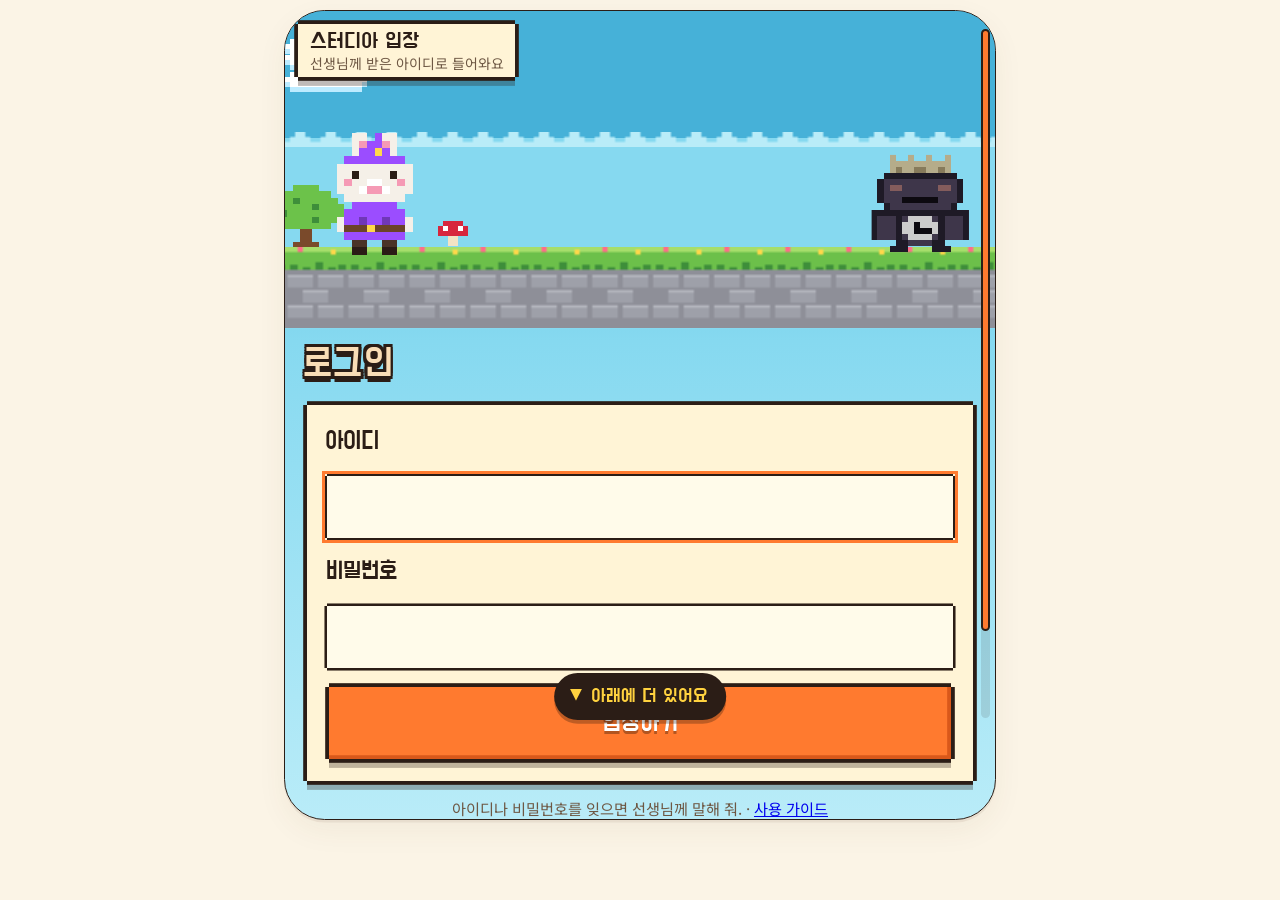
==== commit 3a54dac9: "협동 이벤트 보스 체력 강화 (1명당 150/200/260) Co-Authored-By: Claude Opus 5.5 <noreply@anthropic.com> Claude-Ses" ====
--- a/index.html
+++ b/index.html
@@ -15,11 +15,11 @@
 <meta name="mobile-web-app-capable" content="yes">
 <meta name="apple-mobile-web-app-status-bar-style" content="default">
 <meta name="apple-mobile-web-app-title" content="스터디아 키즈">
-<script src="config.js?v=2026.11.27-1507"></script>
-<script src="game-data.js?v=2026.11.27-1507"></script>
-<script src="sound.js?v=2026.11.27-1507"></script>
+<script src="config.js?v=2026.11.28-1258"></script>
+<script src="game-data.js?v=2026.11.28-1258"></script>
+<script src="sound.js?v=2026.11.28-1258"></script>
 <script>
-window.RR_VERSION='2026.11.27-1507';
+window.RR_VERSION='2026.11.28-1258';
 /* 실시간 오류 기록: 학생 폰에서 난 오류를 구글 시트 [오류] 탭으로 보냄 */
 (function(){var n=0;window.RR_REPORT=function(msg,stack,extra){try{var C=window.RR_CONFIG||{};if(!C.API_URL||n>=8)return;n++;var a=null;try{a=JSON.parse(localStorage.getItem('sk-auth-v1')||'null')}catch(e){}
 fetch(C.API_URL,{method:'POST',headers:{'Content-Type':'text/plain;charset=utf-8'},keepalive:true,body:JSON.stringify({action:'logError',token:a&&a.token||'',msg:String(msg||'').slice(0,1000),stack:String(stack||'').slice(0,3000),page:location.pathname+(location.hash.indexOf('#parent')===0?' (학부모)':''),tab:(window.RR_TAB||'')+(extra?' '+extra:''),ver:window.RR_VERSION||'',ua:navigator.userAgent.slice(0,300)})}).catch(function(){})}catch(e){}};
@@ -912,7 +912,11 @@
 }
 
 /* ---------- 오늘 ---------- */
-function questRow(q,i,L,k){const A=ACT[q.a];if(q.a==='ebs'&&!q.done&&ebsMode()==='off')return '';const ebsShut=q.a==='ebs'&&!q.done&&!ebsOK(k);const wf=weekFull(q.a,k)||ebsShut;const closed=SK.closed()&&k===TODAY();
+/* 마음 체크(오늘 끝)를 하면 그날 공부 체크가 끝나요. 이 규칙 전에 한 마음 체크는 end 표시가 없어서 안 잠겨요 */
+function dayEnded(k){const e=S.emo&&S.emo[k];return !!(e&&!e.demo&&e.end)}
+function goEmo(){const k=TODAY(),e=S.emo&&S.emo[k];const go=()=>{UI.tab='emo';UI.emo={i:0,a:{}};render();scr.scrollTop=0};
+  if(e&&!e.demo)return go();confirmSheet('바로 마음 체크로 갈까?','마음 체크를 하면 오늘 공부 체크가 끝나서 더 이상 포인트를 쌓을 수 없어요. 오늘 공부를 다 했으면 바로 가요!',go)}
+function questRow(q,i,L,k){const A=ACT[q.a];if(q.a==='ebs'&&!q.done&&ebsMode()==='off')return '';const ebsShut=q.a==='ebs'&&!q.done&&!ebsOK(k);const wf=weekFull(q.a,k)||ebsShut;const closed=(SK.closed()||dayEnded(k))&&k===TODAY();
   const wkTxt=A.wk?`이번 주 ${weekCount(q.a,k)}/${wkOf(q.a)}`:'하루 1번';
   if(A.teacher){const st=L.hidden?'done':L.hiddenReq?'wait':'';
     return `<div class="quest hiddenq ${st}"><span class="dot" style="background:#5B3B8C"></span><div class="body"><div class="t">${esc(A.n)}</div><div class="tiny muted">${qPts(q)}점 · ${wkTxt} · <span class="pill purple">가호 +${BLESS_PCT}%</span><br>${L.hidden?'선생님이 확인했어요!':L.hiddenReq?'선생님 확인 기다리는 중':'선생님만 할 수 있어요 · 숙제검사 받으면 [알리기]'}</div></div>
@@ -922,13 +926,13 @@
     <button class="check" data-i="${i}" aria-label="${esc(A.n)} ${q.done?'완료 취소':'완료하고 공격'}" ${(wf||closed)&&!q.done||closed?'disabled':''}>${q.done?'✓':'공격!'}</button></div>`}
 function renderToday(){
   if(UI.mode==='student'&&!READONLY&&S.char){attMark();const k0=TODAY();if(attOK(S.logs[k0])&&!(S.attBox||{})[k0]){attAfterCheck(k0);save()}}
-  const k=TODAY(),L=log(k),sc=dayScore(k);const closed=SK.closed();
+  const k=TODAY(),L=log(k),sc=dayScore(k);const ended=dayEnded(k),closed=SK.closed()||ended;
   const mk=monthKeyOf(k);const firstOpen=L.q.find(q=>!q.done&&!ACT[q.a].teacher&&!weekFull(q.a,k)&&(q.a!=='ebs'||ebsOK(k)));const bossS=firstOpen?ACT[firstOpen.a].s:SUBJ_KEYS.sort((a,b)=>bossLeft(b,mk)/bossHp(b,mk)-bossLeft(a,mk)/bossHp(a,mk))[0];
   const left=pctOf(bossLeft(bossS,mk),bossHp(bossS,mk));const ms=monthScoreRaw();const stg=SK.stage(ms);
   const done=L.q.filter(q=>q.done).length+(L.life.clean?1:0)+(L.life.bag?1:0);
   let h=sceneHTML(`<div class="hud"><div class="nm">${esc(S.char.name)}<small>${esc(KINGDOMS[S.char.kingdom].n)} · ${esc(ANIMALS[S.char.animal]?ANIMALS[S.char.animal].n:'')} ${esc(S.char.job)}</small></div><div class="tagr">${Number(k.slice(5,7))}월 ${ms}/${BASE}<br>${esc(stg[1])}</div></div>${heroHTML()}<div class="boss sleep" style="right:20px;transform:scale(.8);transform-origin:bottom right"><span data-spr="${bossS}" data-sc="6"></span></div>`)+
    `<div><p class="tiny muted">${fmt(k)} · 밤 ${SK.DEADLINE_HOUR-12}시 마감${(()=>{const G=SK.GOLDEN,h=SK.seoulHour();return G&&G.pct?(h>=G.from&&h<G.to?`<span class="goldb">골든타임 진행 중 +${G.pct}%</span>`:h<G.from?` · 골든타임 ${G.from-12}~${G.to-12}시`:''):''})()}</p><h1>오늘의 퀘스트</h1></div>
-    <div class="bubble">${closed?'"밤 12시가 지나서 오늘 체크는 끝났어. 빠뜨린 게 있으면 내일 선생님께 말해 줘!"':`"${done}개 했어! ${esc(SUBJ[bossS].boss)} 체력 ${left}% 남았어"`}</div>`;
+    <div class="bubble">${ended&&!SK.closed()?'"마음 체크까지 끝! 오늘 공부 체크는 마감됐어. 푹 쉬고 내일 또 만나!"':closed?'"밤 12시가 지나서 오늘 체크는 끝났어. 빠뜨린 게 있으면 내일 선생님께 말해 줘!"':`"${done}개 했어! ${esc(SUBJ[bossS].boss)} 체력 ${left}% 남았어"`}</div>`;
   if(WIN&&k>=WIN.nov+'-26'&&k<=WIN.hidTo){const nl=SUBJ_KEYS.filter(x=>!bossLeft(x,WIN.nov)).length,WH=winterHid(),RI=raidInst(RAIDS.find(r=>r.id==='winter'));
     h+=`<button class="card evcard" id="evc" type="button"><div class="row between"><b>❄ 겨울 이벤트</b><span class="tiny">크리스마스까지</span></div>
      <div class="tiny">${k<=WIN.novEnd?`· 11월 연습 보스 ${nl}/6 처치 (${fmt(WIN.novEnd)}까지)<br>`:''}${RI.open?`· 눈사람 왕 HP ${fmtN(RI.left)} 남음<br>`:`· 12/1 눈사람 왕 레이드 열림 (체력 최대 ${fmtN(WIN.raidMax)})<br>`}${WH?(WH.open?(WH.dead?'· 꿈의 문 수문장 처치 완료!':`· 꿈의 문 수문장 HP ${fmtN(WH.left)} 남음`):`· 꿈의 문 열쇠 ${pctOf(Math.min(WH.D,WIN.hidGate),WIN.hidGate)}% 모음`):'· 12/1부터 꿈의 문 열쇠 모으기'}</div></button>`}
@@ -954,26 +958,26 @@
     ${adjOf(L,'penalty').concat(adjOf(L,'bonus'),adjOf(L,'check')).map(a=>`<p class="tiny">${a.t==='penalty'?'감점':a.t==='bonus'?'선생님 포인트':'선생님이 넣은 체크'} ${a.pts}점${a.why?' · '+esc(a.why):''}</p>`).join('')}</div>`;
   if(sc.min>=SK.LOTS_MIN)h+=`<div class="bubble">"오늘은 정말 많이 했어. 이제 쉬어도 돼!"</div>`;
   const emoDone=S.emo[k]&&!S.emo[k].demo;
-  h+=`<button class="btn green" id="finish">${emoDone?'마음 체크 다시 하기':'오늘 끝! 마음 체크하기'}</button><p class="tiny muted" style="text-align:center">체크는 하루 1번씩, 정말 한 것만 눌러 줘. 체크 취소는 오늘 밤 12시까지만.</p>`;
+  h+=`<button class="btn green" id="finish">${emoDone?'마음 체크 다시 하기':'오늘 끝! 마음 체크하기'}</button><p class="tiny muted" style="text-align:center">체크는 하루 1번씩, 정말 한 것만 눌러 줘. 체크 취소는 오늘 밤 12시까지만. 마음 체크를 하면 그날 공부 체크는 끝나요.</p>`;
   scr.innerHTML=h;
   if($('#evc'))$('#evc').onclick=()=>{UI.tab=k<=WIN.novEnd?'boss':'raid';if(UI.tab==='boss')UI.bm=WIN.nov;render()};
   if($('#gift'))$('#gift').onclick=giftModal;
   scr.querySelectorAll('.check[data-i]').forEach(b=>b.onclick=()=>askQuest(+b.dataset.i));
   {const cc=scr.querySelector('#coopc');if(cc)cc.onclick=()=>{const T=evNow(),ce=SK.coopEvent([],TODAY(),T.h,T.m);if(ce&&ce.lobby&&ce.ev.day!==S.lobby){lobbyModal(ce.ev);return}UI.tab='raid';render()}}
   {const ec=scr.querySelector('#eggc');if(ec)ec.onclick=()=>{if(!incubating())eggPicker();else{UI.tab='me';render();setTimeout(()=>{const x=document.getElementById('eggs');if(x)x.scrollIntoView({block:'start'})},60)}}}
-  scr.querySelectorAll('.check[data-life="mini"]').forEach(b=>b.onclick=()=>{if(SK.closed()){toast('밤 12시가 지나서 마감됐어');return}
+  scr.querySelectorAll('.check[data-life="mini"]').forEach(b=>b.onclick=()=>{if(SK.closed()){toast('밤 12시가 지나서 마감됐어');return}if(dayEnded(k)){toast('마음 체크를 해서 오늘 체크는 끝났어');return}
     confirmSheet('문제 1개 풀었니?','선생님께 알려요. 선생님이 허가하면 오늘 출석으로 인정되고 연속 기록이 이어져요.',()=>{L.miniReq=true;if(L.life)delete L.life.mini;save();toast('선생님께 알렸어요. 허가되면 출석 인정!');render()})});
-  scr.querySelectorAll('.check[data-life="bag"]').forEach(b=>b.onclick=()=>{if(SK.closed()){toast('밤 12시가 지나서 마감됐어');return}L.life.bag=!L.life.bag;if(L.life.bag)toast('가방 정리 완료! 내일 아침이 가벼워져 · +1점');afterCheck(k);save();render()});
-  scr.querySelectorAll('.check[data-life="clean"]').forEach(b=>b.onclick=()=>{if(SK.closed()){toast('밤 12시가 지나서 마감됐어');return}L.life.clean=!L.life.clean;if(L.life.clean){S.gauge=Math.min(100,S.gauge+20);toast(`방이 반짝반짝! +1점 · 궁극기 게이지 ${S.gauge}%`)}else S.gauge=Math.max(0,S.gauge-20);afterCheck(k);save();render()});
+  scr.querySelectorAll('.check[data-life="bag"]').forEach(b=>b.onclick=()=>{if(SK.closed()){toast('밤 12시가 지나서 마감됐어');return}if(dayEnded(k)){toast('마음 체크를 해서 오늘 체크는 끝났어');return}L.life.bag=!L.life.bag;if(L.life.bag)toast('가방 정리 완료! 내일 아침이 가벼워져 · +1점');afterCheck(k);save();render()});
+  scr.querySelectorAll('.check[data-life="clean"]').forEach(b=>b.onclick=()=>{if(SK.closed()){toast('밤 12시가 지나서 마감됐어');return}if(dayEnded(k)){toast('마음 체크를 해서 오늘 체크는 끝났어');return}L.life.clean=!L.life.clean;if(L.life.clean){S.gauge=Math.min(100,S.gauge+20);toast(`방이 반짝반짝! +1점 · 궁극기 게이지 ${S.gauge}%`)}else S.gauge=Math.max(0,S.gauge-20);afterCheck(k);save();render()});
   const m1=scr.querySelector('[data-m1]');if(m1)m1.onclick=()=>confirmSheet('숙제검사 받았니?',`선생님께 확인 요청을 보내요. 선생님이 누르면 ${qPts({a:'m1'})}점과 마스터의 가호가 켜져요.`,()=>{L.hiddenReq=true;save();toast('선생님께 알렸어요');render()});
-  {const en=scr.querySelector('#emoNudge');if(en)en.onclick=()=>{UI.tab='emo';UI.emo={i:0,a:{}};render();scr.scrollTop=0}}
-  $('#finish').onclick=()=>{UI.tab='emo';UI.emo={i:0,a:{}};render();scr.scrollTop=0};
+  {const en=scr.querySelector('#emoNudge');if(en)en.onclick=goEmo}
+  $('#finish').onclick=goEmo;
 }
 /* "정말 다 했니?" 확인창 */
 function confirmSheet(title,msg,yes){const sh=document.createElement('div');sh.className='sheet';
   sh.innerHTML=`<div class="in" role="dialog" aria-label="${esc(title)}"><h2>${esc(title)}</h2><p class="small">${esc(msg)}</p><div class="row"><button class="btn ghost" id="no" style="width:auto;flex:1">아직이야</button><button class="btn green" id="yes" style="flex:1">응, 다 했어!</button></div></div>`;
   phone.appendChild(sh);sh.querySelector('#no').onclick=()=>sh.remove();sh.querySelector('#yes').onclick=()=>{sh.remove();yes()};sh.onclick=e=>{if(e.target===sh)sh.remove()}}
-function askQuest(i){const k=TODAY(),L=log(k),q=L.q[i];if(SK.closed()){toast('밤 12시가 지나서 오늘 체크는 마감됐어');return}
+function askQuest(i){const k=TODAY(),L=log(k),q=L.q[i];if(SK.closed()){toast('밤 12시가 지나서 오늘 체크는 마감됐어');return}if(dayEnded(k)){toast('마음 체크를 해서 오늘 공부 체크는 끝났어');return}
   if(q&&q.a==='ebs'&&!q.done&&!ebsOK(k)){toast(ebsMode()==='off'?'EBS는 선생님이 열어 줘야 할 수 있어요':'토·일은 EBS 쉬는 날이에요');return}
   if(q.done)return toggleQuest(i);if(weekFull(q.a,k)){toast('이번 주는 다 채웠어!');return}
   tagSheet(ACT[q.a].n,tag=>toggleQuest(i,tag))}
@@ -1217,7 +1221,7 @@
   $('#dn').onclick=()=>{const tx=$('#tx').value.trim();r.share=$('#sh').checked;
     r.alert=SK.dangerWord(tx)?1:0;
     if(r.share){r.text=tx;delete PRIV.text[k]}else{r.text='';if(tx)PRIV.text[k]=tx;else delete PRIV.text[k]}
-    const first=!(S.emo[k]&&!S.emo[k].demo);S.emo[k]=r;save();savePrivate();UI.tab='today';toast(first&&SK.EMO_EGG?`오늘 기록 끝! 수고했어 · 알 부화 +${SK.EMO_EGG}점`:'오늘 기록 끝! 수고했어');render()};
+    const first=!(S.emo[k]&&!S.emo[k].demo);if(k===TODAY())r.end=1;S.emo[k]=r;save();savePrivate();UI.tab='today';toast(first&&SK.EMO_EGG?`오늘 기록 끝! 수고했어 · 알 부화 +${SK.EMO_EGG}점`:'오늘 기록 끝! 수고했어');render()};
 }
 
 /* ---------- 랭킹: 순위 숫자는 1~3등 메달만, 나머지는 지도 위 위치 ---------- */
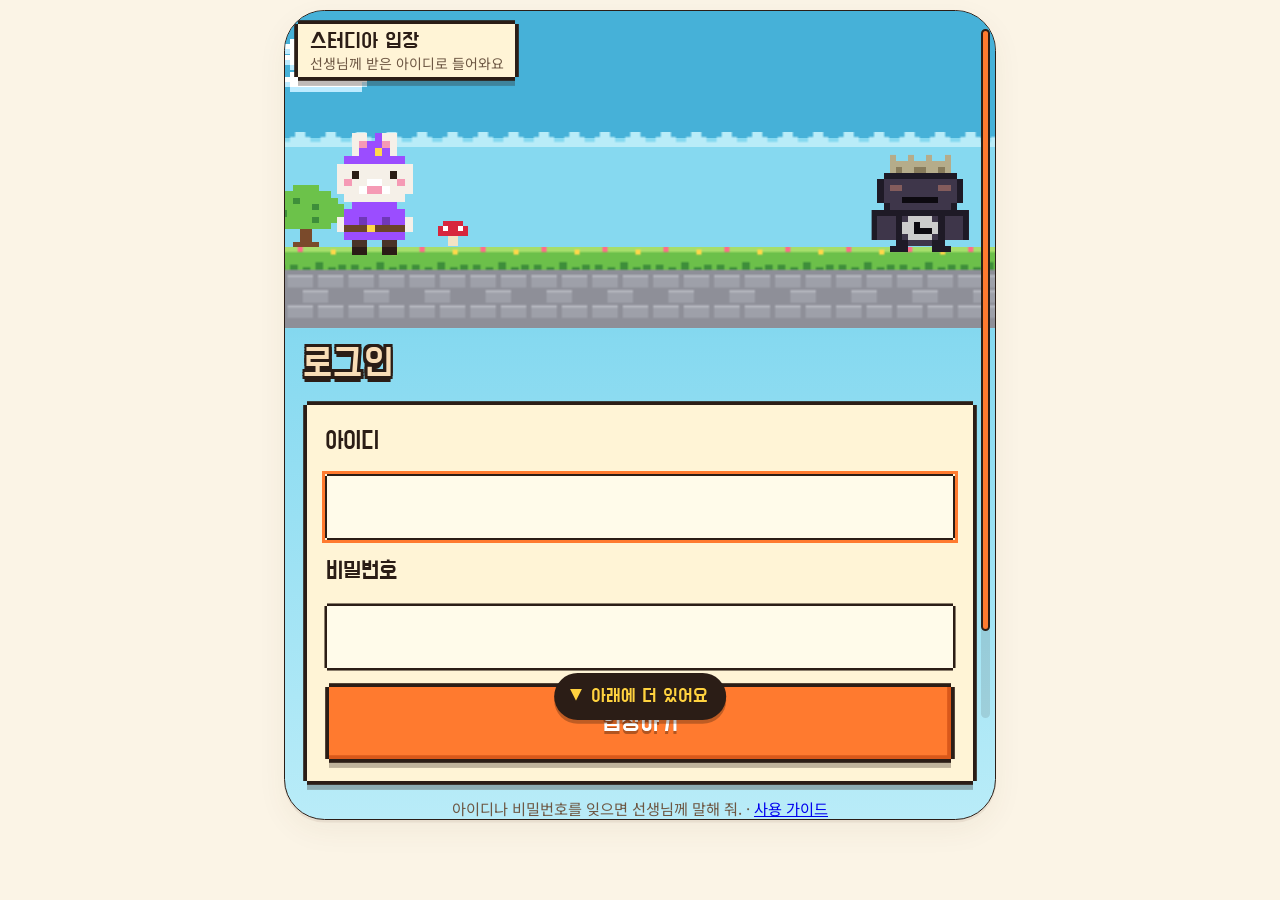
==== commit d749fd3d: "협동 이벤트 밤에는 마음 체크를 한 아이도 체크해서 데미지 넣기 Co-Authored-By: Claude Opus 5.5 <noreply@anthropic.com> Claude-S" ====
--- a/index.html
+++ b/index.html
@@ -15,11 +15,11 @@
 <meta name="mobile-web-app-capable" content="yes">
 <meta name="apple-mobile-web-app-status-bar-style" content="default">
 <meta name="apple-mobile-web-app-title" content="스터디아 키즈">
-<script src="config.js?v=2026.11.28-1258"></script>
-<script src="game-data.js?v=2026.11.28-1258"></script>
-<script src="sound.js?v=2026.11.28-1258"></script>
+<script src="config.js?v=2026.11.28-1259"></script>
+<script src="game-data.js?v=2026.11.28-1259"></script>
+<script src="sound.js?v=2026.11.28-1259"></script>
 <script>
-window.RR_VERSION='2026.11.28-1258';
+window.RR_VERSION='2026.11.28-1259';
 /* 실시간 오류 기록: 학생 폰에서 난 오류를 구글 시트 [오류] 탭으로 보냄 */
 (function(){var n=0;window.RR_REPORT=function(msg,stack,extra){try{var C=window.RR_CONFIG||{};if(!C.API_URL||n>=8)return;n++;var a=null;try{a=JSON.parse(localStorage.getItem('sk-auth-v1')||'null')}catch(e){}
 fetch(C.API_URL,{method:'POST',headers:{'Content-Type':'text/plain;charset=utf-8'},keepalive:true,body:JSON.stringify({action:'logError',token:a&&a.token||'',msg:String(msg||'').slice(0,1000),stack:String(stack||'').slice(0,3000),page:location.pathname+(location.hash.indexOf('#parent')===0?' (학부모)':''),tab:(window.RR_TAB||'')+(extra?' '+extra:''),ver:window.RR_VERSION||'',ua:navigator.userAgent.slice(0,300)})}).catch(function(){})}catch(e){}};
@@ -913,7 +913,9 @@
 
 /* ---------- 오늘 ---------- */
 /* 마음 체크(오늘 끝)를 하면 그날 공부 체크가 끝나요. 이 규칙 전에 한 마음 체크는 end 표시가 없어서 안 잠겨요 */
-function dayEnded(k){const e=S.emo&&S.emo[k];return !!(e&&!e.demo&&e.end)}
+function dayEnded(k){const e=S.emo&&S.emo[k];if(!(e&&!e.demo&&e.end))return false;
+  /* 협동 이벤트 밤(대기실 열린 뒤)에는 마음 체크를 했어도 체크해서 데미지를 넣을 수 있어요 */
+  const ev=SK.COOP&&(SK.COOP.events||[]).find(x=>x.day===k);if(ev&&SK.seoulHour()>=(ev.from||0))return false;return true}
 function goEmo(){const k=TODAY(),e=S.emo&&S.emo[k];const go=()=>{UI.tab='emo';UI.emo={i:0,a:{}};render();scr.scrollTop=0};
   if(e&&!e.demo)return go();confirmSheet('바로 마음 체크로 갈까?','마음 체크를 하면 오늘 공부 체크가 끝나서 더 이상 포인트를 쌓을 수 없어요. 오늘 공부를 다 했으면 바로 가요!',go)}
 function questRow(q,i,L,k){const A=ACT[q.a];if(q.a==='ebs'&&!q.done&&ebsMode()==='off')return '';const ebsShut=q.a==='ebs'&&!q.done&&!ebsOK(k);const wf=weekFull(q.a,k)||ebsShut;const closed=(SK.closed()||dayEnded(k))&&k===TODAY();
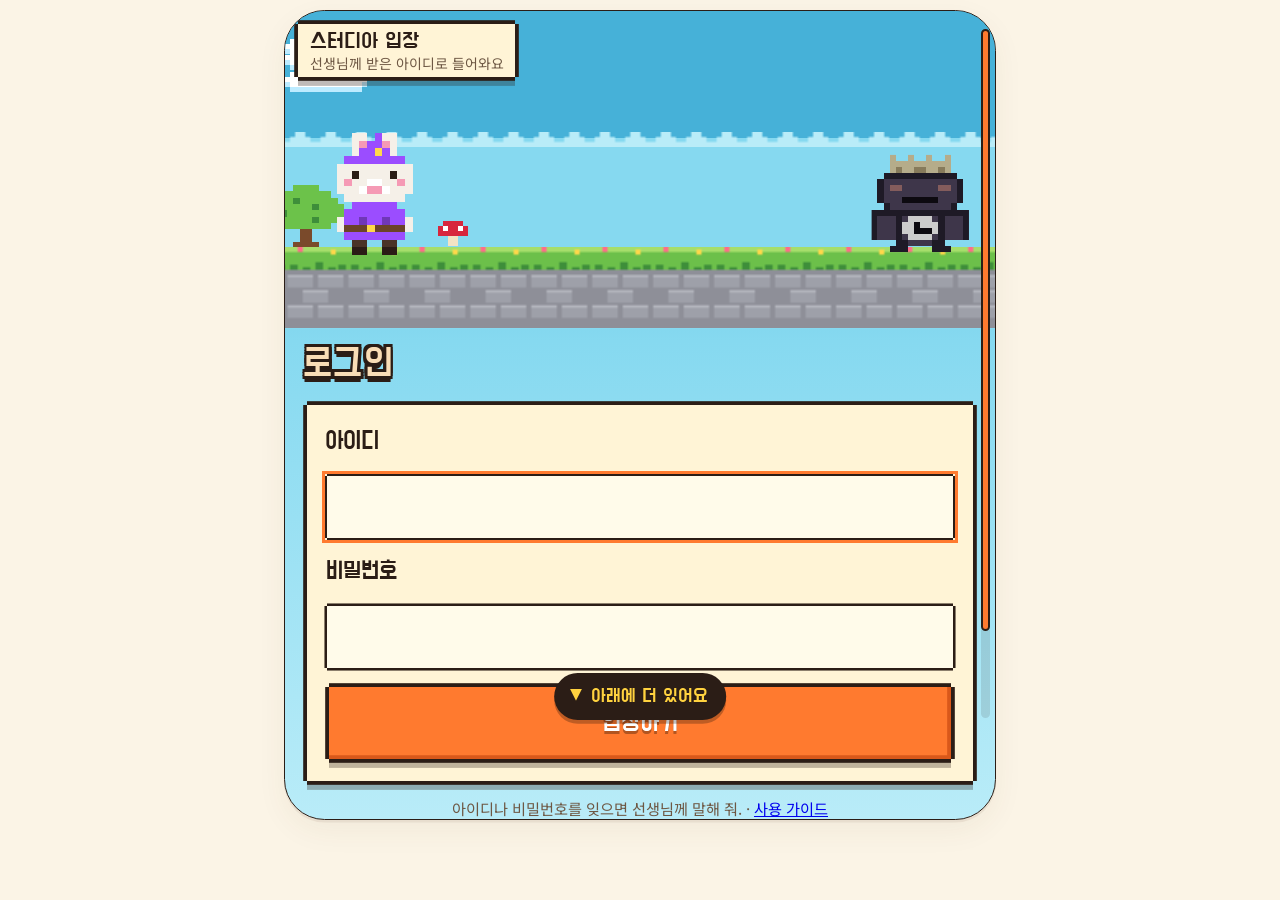
==== commit 3ec9379a: "협동 이벤트 화면에 '공격하러 가기' 버튼 Co-Authored-By: Claude Opus 5.5 <noreply@anthropic.com> Claude-Session: http" ====
--- a/index.html
+++ b/index.html
@@ -15,11 +15,11 @@
 <meta name="mobile-web-app-capable" content="yes">
 <meta name="apple-mobile-web-app-status-bar-style" content="default">
 <meta name="apple-mobile-web-app-title" content="스터디아 키즈">
-<script src="config.js?v=2026.11.28-1259"></script>
-<script src="game-data.js?v=2026.11.28-1259"></script>
-<script src="sound.js?v=2026.11.28-1259"></script>
+<script src="config.js?v=2026.11.28-1306"></script>
+<script src="game-data.js?v=2026.11.28-1306"></script>
+<script src="sound.js?v=2026.11.28-1306"></script>
 <script>
-window.RR_VERSION='2026.11.28-1259';
+window.RR_VERSION='2026.11.28-1306';
 /* 실시간 오류 기록: 학생 폰에서 난 오류를 구글 시트 [오류] 탭으로 보냄 */
 (function(){var n=0;window.RR_REPORT=function(msg,stack,extra){try{var C=window.RR_CONFIG||{};if(!C.API_URL||n>=8)return;n++;var a=null;try{a=JSON.parse(localStorage.getItem('sk-auth-v1')||'null')}catch(e){}
 fetch(C.API_URL,{method:'POST',headers:{'Content-Type':'text/plain;charset=utf-8'},keepalive:true,body:JSON.stringify({action:'logError',token:a&&a.token||'',msg:String(msg||'').slice(0,1000),stack:String(stack||'').slice(0,3000),page:location.pathname+(location.hash.indexOf('#parent')===0?' (학부모)':''),tab:(window.RR_TAB||'')+(extra?' '+extra:''),ver:window.RR_VERSION||'',ua:navigator.userAgent.slice(0,300)})}).catch(function(){})}catch(e){}};
@@ -1287,6 +1287,7 @@
    <div class="row" style="gap:12px"><span data-spr="${R.cur.spr}" data-sc="3" style="${R.all?'opacity:.3;filter:grayscale(1)':''}"></span><div style="flex:1;min-width:0"><b>Lv.${R.cur.lv} ${esc(R.cur.n)}</b>
    <div class="bar hid"><i style="width:${pctOf(R.left,R.cur.hp)}%"></i></div><p class="tiny">${R.all?'<b>3단계 모두 처치! 우리 반 대승리!</b>':R.over?`${R.cleared}단계까지 처치했어요. 12월 협동 레이드에서 다시!`:`HP ${fmtN(R.left)} / ${fmtN(R.cur.hp)} · 밤 12시까지!`} · 친구 ${R.per.filter(p=>p.dm>0).length}/${R.kids}명 참여</p></div></div>
    <p class="small">내 데미지 <b>${fmtN(mine.dm)}</b>${R.top?` · 🏆 최다 딜러 ${esc(R.top.name)}`:''}</p>
+   ${R.live&&!R.all&&!R.over?`<button class="btn" id="coopAtk" type="button" style="background:#D64545;color:#fff;font-size:18px">⚔ 공격하러 가기!</button><p class="tiny" style="opacity:.85;text-align:center">공부 체크를 하나 할 때마다 그림자 군단에 데미지가 들어가요</p>`:''}
    <p class="tiny" style="opacity:.8">${fmt(E.since||E.day)}부터 한 체크 데미지가 모두 들어가요. 단계를 쓰러뜨리면 바로 다음 단계가 나오고, 넘친 데미지는 다음 단계로 이어져요. 처치 보상(참여한 친구 모두 알 부화 가속): ${R.levels.map(l=>`Lv.${l.lv} +${l.egg}`).join(' · ')}점. 과목 보스·레이드·히든보스에서 빠지지 않고 똑같이 같이 들어가요.</p></div>`}
 /* ---------- 깜짝 협동 이벤트 대기실 (from시 정각 ~ lobby분) ---------- */
 function evNow(){const t=SK.seoulMin?SK.seoulMin():{m:new Date().getMinutes(),s:new Date().getSeconds()};return {h:SK.seoulHour(),m:t.m,s:t.s}}
@@ -1317,6 +1318,7 @@
     const b=document.createElement('div');b.className='lobbygo';b.innerHTML=`<b>다 같이 입장!</b><span>그림자 군단을 쳐부수자!</span>`;phone.appendChild(b);setTimeout(()=>b.remove(),2600);
     loadRoster();UI.tab='raid';if(canRerender())render();setTimeout(()=>{const c=document.querySelector('.coop');if(c)c.scrollIntoView({block:'center',behavior:'smooth'})},200)}}catch(e){}}
 setInterval(lobbyTick,1000);
+document.addEventListener('click',e=>{if(!(e.target.closest&&e.target.closest('#coopAtk')))return;UI.tab='today';render();setTimeout(()=>{const h=[...document.querySelectorAll('h3')].find(x=>x.textContent==='공부 체크');if(h)h.scrollIntoView({block:'start',behavior:'smooth'});toast('⚔ 체크하면 바로 그림자 군단 공격!')},80)});
 document.addEventListener('click',e=>{const b=e.target.closest&&e.target.closest('#lobbyIn');if(!b)return;const L=lobbyEv();if(L&&L.on){enterLobby(L.E);render();setTimeout(()=>{const c=document.querySelector('.coop.lobby');if(c)c.scrollIntoView({block:'center'})},120)}});
 function coopHTML(){const c=coopNow();if(!c||!c.R)return '';const R=c.R,mine=R.per.find(p=>p.id===c.me)||{dm:0};
   if(R.dead&&mine.dm>0&&!(S.coopWins||{})[R.ws]){(S.coopWins=S.coopWins||{})[R.ws]=SK.COOP.egg;save();setTimeout(()=>toast(`반 협동 레이드 처치! 알 부화 가속 +${SK.COOP.egg}점`),600)}
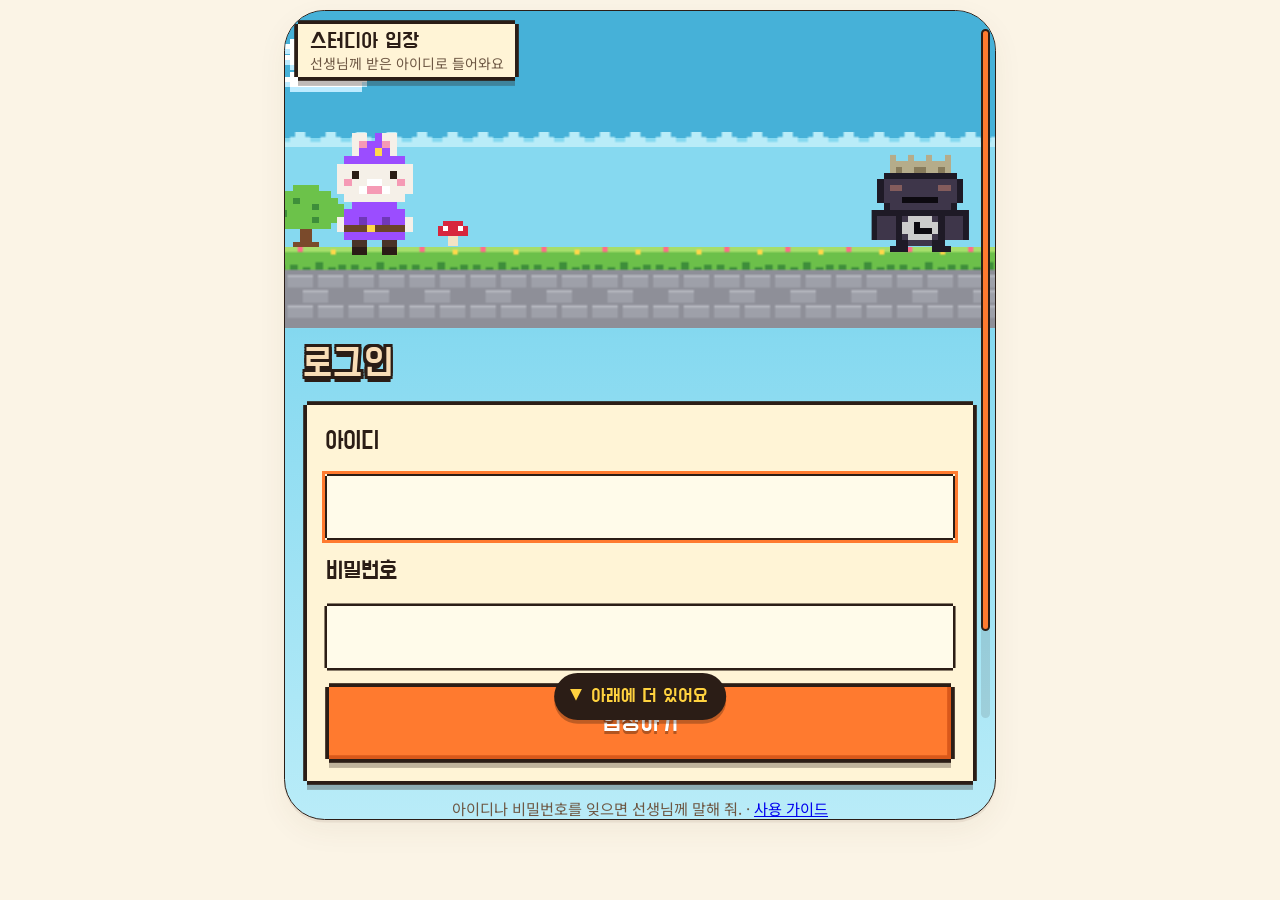
==== commit bd65a2ca: "협동 이벤트: 몬스터를 톡톡 눌러 공격 (1번 1데미지, 1초 1번) Co-Authored-By: Claude Opus 5.5 <noreply@anthropic.com> Claud" ====
--- a/index.html
+++ b/index.html
@@ -15,11 +15,11 @@
 <meta name="mobile-web-app-capable" content="yes">
 <meta name="apple-mobile-web-app-status-bar-style" content="default">
 <meta name="apple-mobile-web-app-title" content="스터디아 키즈">
-<script src="config.js?v=2026.11.28-1306"></script>
-<script src="game-data.js?v=2026.11.28-1306"></script>
-<script src="sound.js?v=2026.11.28-1306"></script>
+<script src="config.js?v=2026.11.28-1309"></script>
+<script src="game-data.js?v=2026.11.28-1309"></script>
+<script src="sound.js?v=2026.11.28-1309"></script>
 <script>
-window.RR_VERSION='2026.11.28-1306';
+window.RR_VERSION='2026.11.28-1309';
 /* 실시간 오류 기록: 학생 폰에서 난 오류를 구글 시트 [오류] 탭으로 보냄 */
 (function(){var n=0;window.RR_REPORT=function(msg,stack,extra){try{var C=window.RR_CONFIG||{};if(!C.API_URL||n>=8)return;n++;var a=null;try{a=JSON.parse(localStorage.getItem('sk-auth-v1')||'null')}catch(e){}
 fetch(C.API_URL,{method:'POST',headers:{'Content-Type':'text/plain;charset=utf-8'},keepalive:true,body:JSON.stringify({action:'logError',token:a&&a.token||'',msg:String(msg||'').slice(0,1000),stack:String(stack||'').slice(0,3000),page:location.pathname+(location.hash.indexOf('#parent')===0?' (학부모)':''),tab:(window.RR_TAB||'')+(extra?' '+extra:''),ver:window.RR_VERSION||'',ua:navigator.userAgent.slice(0,300)})}).catch(function(){})}catch(e){}};
@@ -630,6 +630,8 @@
   if(d.raw||e||L.hiddenReq||L.miniReq||miniOn(L)){const bd={};SUBJ_KEYS.forEach(s=>{const v=dayBossDmg(st,k,s);if(v)bd[s]=v});
     let dm=dayExtraDmg(st,k);L.q.forEach(q=>{if(q.done)dm+=qDmg(q)});
     out[k]={r:d.rank,raw:d.raw,min:d.min,n:d.subjects,cell:e?e.cell:null,cond:e?e.cond:null,al:e&&e.alert?1:0,hr:L.hiddenReq&&!L.hidden?1:0,dm:Math.max(0,dm),bd}}});
+  /* 협동 이벤트 몬스터 톡톡 공격: 그날 dm에 더해서 반 전체 합계에 들어가요 */
+  Object.keys(st.tap||{}).forEach(k=>{if(!out[k])out[k]={r:0,raw:0,min:0,n:0,cell:null,cond:null,al:0,hr:0,dm:0,bd:{}};out[k].dm+=+st.tap[k]||0});
   if(st.char){const mk=monthKeyOf(TODAY()),f=mk+'-01';const off={};SUBJ_KEYS.forEach(s=>{const v=rankBossDmg(s,mk,st)-rawBossDmg(s,mk,st);if(v)off[s]=v});
     if(WIN&&mk!==WIN.nov&&mk>WIN.nov){const nf=WIN.nov+'-01',no={};SUBJ_KEYS.forEach(s=>{const v=rankBossDmg(s,WIN.nov,st)-rawBossDmg(s,WIN.nov,st);if(v)no[s]=v});
       if(Object.keys(no).length){const e=out[nf]||(out[nf]={r:0,raw:0,min:0,n:0,cell:null,cond:null,al:0,hr:0,dm:0,bd:{}});e.bd={...e.bd};Object.keys(no).forEach(s=>e.bd[s]=(e.bd[s]||0)+no[s])}}
@@ -1284,10 +1286,10 @@
   if(mine.dm>0){let got=0;R.levels.slice(0,R.cleared).forEach(l=>{const key=E.day+'#'+l.lv;if(!(S.coopWins||{})[key]){(S.coopWins=S.coopWins||{})[key]=l.egg;got+=l.egg}});if(got){save();setTimeout(()=>toast(`${R.cleared}단계 처치! 알 부화 가속 +${got}점`),600)}}
   return `<div class="card coop" style="background:#22183A;color:#F6E3B4"><div class="row between"><h3>깜짝 협동 이벤트</h3><span class="pill">${fmt(E.day)} 밤 ${E.from-12}~12시</span></div>
    <div class="lvrow">${R.levels.map(l=>`<span class="lvp ${R.cleared>=l.lv?'done':R.cur.lv===l.lv?'now':''}">Lv.${l.lv}${R.cleared>=l.lv?' ✓':''}</span>`).join('')}</div>
-   <div class="row" style="gap:12px"><span data-spr="${R.cur.spr}" data-sc="3" style="${R.all?'opacity:.3;filter:grayscale(1)':''}"></span><div style="flex:1;min-width:0"><b>Lv.${R.cur.lv} ${esc(R.cur.n)}</b>
+   <div class="row" style="gap:12px"><span ${R.live&&!R.all&&!R.over?'id="coopHit" role="button" aria-label="몬스터 공격"':''} data-spr="${R.cur.spr}" data-sc="${R.live&&!R.all&&!R.over?5:3}" style="${R.all?'opacity:.3;filter:grayscale(1)':'cursor:pointer;touch-action:manipulation;user-select:none'}"></span><div style="flex:1;min-width:0"><b>Lv.${R.cur.lv} ${esc(R.cur.n)}</b>
    <div class="bar hid"><i style="width:${pctOf(R.left,R.cur.hp)}%"></i></div><p class="tiny">${R.all?'<b>3단계 모두 처치! 우리 반 대승리!</b>':R.over?`${R.cleared}단계까지 처치했어요. 12월 협동 레이드에서 다시!`:`HP ${fmtN(R.left)} / ${fmtN(R.cur.hp)} · 밤 12시까지!`} · 친구 ${R.per.filter(p=>p.dm>0).length}/${R.kids}명 참여</p></div></div>
    <p class="small">내 데미지 <b>${fmtN(mine.dm)}</b>${R.top?` · 🏆 최다 딜러 ${esc(R.top.name)}`:''}</p>
-   ${R.live&&!R.all&&!R.over?`<button class="btn" id="coopAtk" type="button" style="background:#D64545;color:#fff;font-size:18px">⚔ 공격하러 가기!</button><p class="tiny" style="opacity:.85;text-align:center">공부 체크를 하나 할 때마다 그림자 군단에 데미지가 들어가요</p>`:''}
+   ${R.live&&!R.all&&!R.over?`<p class="small" style="text-align:center;background:#D64545;color:#fff;border-radius:10px;padding:8px"><b>👆 몬스터를 톡톡 눌러서 공격!</b> 한 번에 ${SK.TAP.dmg} 데미지 (1초에 ${SK.TAP.perSec}번까지) · 내 톡톡 ${fmtN((S.tap||{})[TODAY()]||0)}</p><button class="btn ghost sm" id="coopAtk" type="button">공부 체크로 더 큰 공격하기</button>`:''}
    <p class="tiny" style="opacity:.8">${fmt(E.since||E.day)}부터 한 체크 데미지가 모두 들어가요. 단계를 쓰러뜨리면 바로 다음 단계가 나오고, 넘친 데미지는 다음 단계로 이어져요. 처치 보상(참여한 친구 모두 알 부화 가속): ${R.levels.map(l=>`Lv.${l.lv} +${l.egg}`).join(' · ')}점. 과목 보스·레이드·히든보스에서 빠지지 않고 똑같이 같이 들어가요.</p></div>`}
 /* ---------- 깜짝 협동 이벤트 대기실 (from시 정각 ~ lobby분) ---------- */
 function evNow(){const t=SK.seoulMin?SK.seoulMin():{m:new Date().getMinutes(),s:new Date().getSeconds()};return {h:SK.seoulHour(),m:t.m,s:t.s}}
@@ -1318,6 +1320,11 @@
     const b=document.createElement('div');b.className='lobbygo';b.innerHTML=`<b>다 같이 입장!</b><span>그림자 군단을 쳐부수자!</span>`;phone.appendChild(b);setTimeout(()=>b.remove(),2600);
     loadRoster();UI.tab='raid';if(canRerender())render();setTimeout(()=>{const c=document.querySelector('.coop');if(c)c.scrollIntoView({block:'center',behavior:'smooth'})},200)}}catch(e){}}
 setInterval(lobbyTick,1000);
+let TAP_T=[],TAP_R=0;document.addEventListener('pointerdown',e=>{const t=e.target.closest&&e.target.closest('#coopHit');if(!t)return;e.preventDefault();const now=Date.now();TAP_T=TAP_T.filter(x=>now-x<1000);
+  t.style.transform='scale(.9) rotate('+(Math.random()*10-5)+'deg)';setTimeout(()=>{t.style.transform=''},90);if(window.SKSound){try{SKSound.play('attack');SKSound.buzz(15)}catch(x){}}
+  if(TAP_T.length>=SK.TAP.perSec)return;TAP_T.push(now);const k=TODAY();S.tap=S.tap||{};S.tap[k]=(S.tap[k]||0)+SK.TAP.dmg;
+  const f=document.createElement('b');f.textContent='-'+SK.TAP.dmg;f.style.cssText='position:fixed;left:'+e.clientX+'px;top:'+(e.clientY-20)+'px;color:#FFD166;font-size:22px;pointer-events:none;transition:all .6s;z-index:99';document.body.appendChild(f);requestAnimationFrame(()=>{f.style.transform='translateY(-40px)';f.style.opacity='0'});setTimeout(()=>f.remove(),650);
+  save();clearTimeout(TAP_R);TAP_R=setTimeout(()=>{if(canRerender())render()},700)});
 document.addEventListener('click',e=>{if(!(e.target.closest&&e.target.closest('#coopAtk')))return;UI.tab='today';render();setTimeout(()=>{const h=[...document.querySelectorAll('h3')].find(x=>x.textContent==='공부 체크');if(h)h.scrollIntoView({block:'start',behavior:'smooth'});toast('⚔ 체크하면 바로 그림자 군단 공격!')},80)});
 document.addEventListener('click',e=>{const b=e.target.closest&&e.target.closest('#lobbyIn');if(!b)return;const L=lobbyEv();if(L&&L.on){enterLobby(L.E);render();setTimeout(()=>{const c=document.querySelector('.coop.lobby');if(c)c.scrollIntoView({block:'center'})},120)}});
 function coopHTML(){const c=coopNow();if(!c||!c.R)return '';const R=c.R,mine=R.per.find(p=>p.id===c.me)||{dm:0};
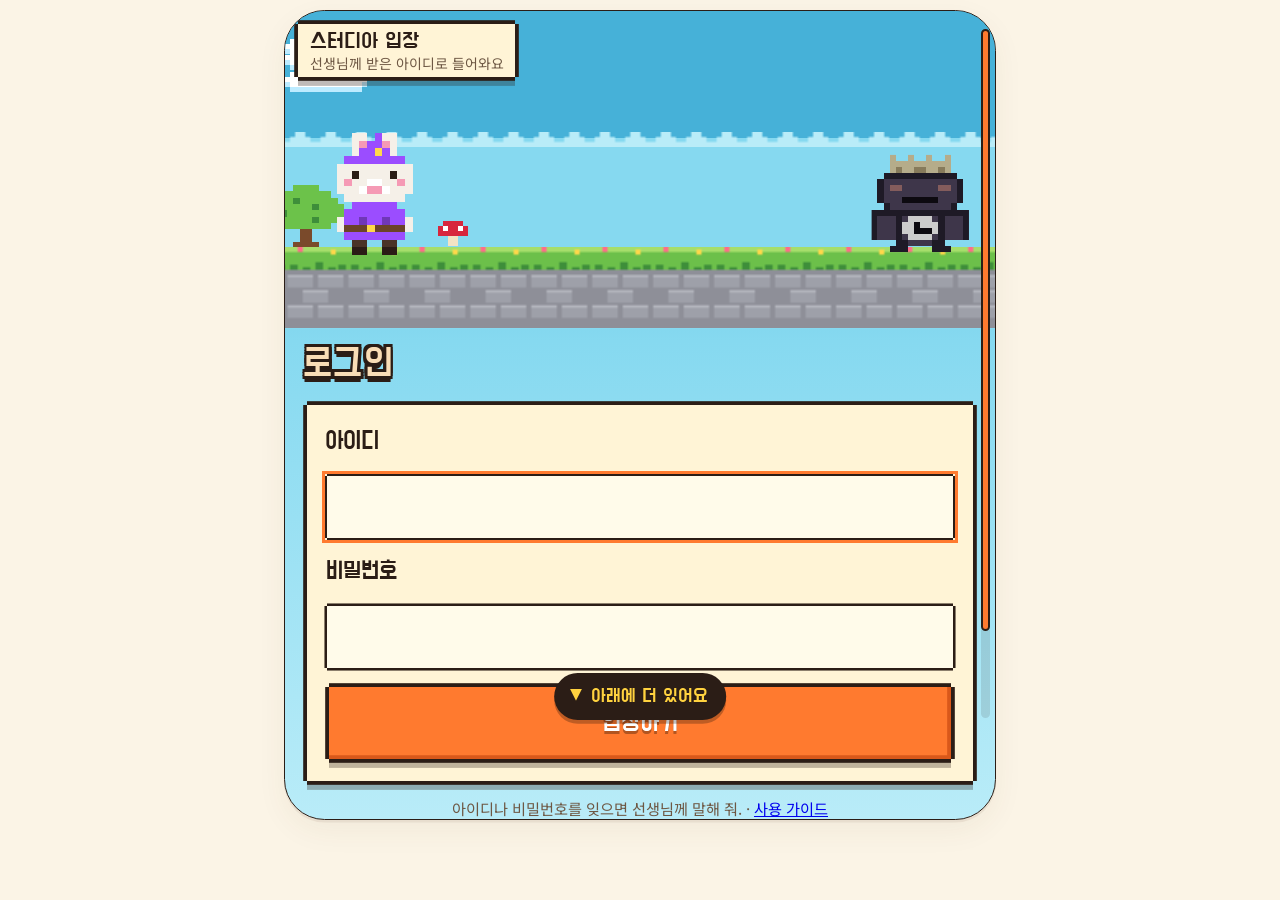
==== commit 9a4d15c9: "EBS를 공부 지원 체크(히든미션 아래)로 옮기고 올클리어는 수학·영어·국어만 Co-Authored-By: Claude Opus 5.5 <noreply@anthropic.com> " ====
--- a/index.html
+++ b/index.html
@@ -15,11 +15,11 @@
 <meta name="mobile-web-app-capable" content="yes">
 <meta name="apple-mobile-web-app-status-bar-style" content="default">
 <meta name="apple-mobile-web-app-title" content="스터디아 키즈">
-<script src="config.js?v=2026.11.28-1309"></script>
-<script src="game-data.js?v=2026.11.28-1309"></script>
-<script src="sound.js?v=2026.11.28-1309"></script>
+<script src="config.js?v=2026.11.28-1355"></script>
+<script src="game-data.js?v=2026.11.28-1355"></script>
+<script src="sound.js?v=2026.11.28-1355"></script>
 <script>
-window.RR_VERSION='2026.11.28-1309';
+window.RR_VERSION='2026.11.28-1355';
 /* 실시간 오류 기록: 학생 폰에서 난 오류를 구글 시트 [오류] 탭으로 보냄 */
 (function(){var n=0;window.RR_REPORT=function(msg,stack,extra){try{var C=window.RR_CONFIG||{};if(!C.API_URL||n>=8)return;n++;var a=null;try{a=JSON.parse(localStorage.getItem('sk-auth-v1')||'null')}catch(e){}
 fetch(C.API_URL,{method:'POST',headers:{'Content-Type':'text/plain;charset=utf-8'},keepalive:true,body:JSON.stringify({action:'logError',token:a&&a.token||'',msg:String(msg||'').slice(0,1000),stack:String(stack||'').slice(0,3000),page:location.pathname+(location.hash.indexOf('#parent')===0?' (학부모)':''),tab:(window.RR_TAB||'')+(extra?' '+extra:''),ver:window.RR_VERSION||'',ua:navigator.userAgent.slice(0,300)})}).catch(function(){})}catch(e){}};
@@ -948,7 +948,7 @@
   L.q.forEach((q,i)=>{if(SK.STUDY.includes(q.a))h+=questRow(q,i,L,k)});
   h+=`<p class="tiny muted">${sc.ac?'올클리어 달성! +'+SK.ALLCLEAR+'점':'공부 체크를 다 하면 올클리어 +'+SK.ALLCLEAR+'점'}</p></div>`;
   h+=`<div class="card" style="gap:8px"><div class="row between"><h3>공부 지원 체크</h3><span class="tiny muted">올클리어와 상관없어요</span></div>`;
-  L.q.forEach((q,i)=>{if(!SK.STUDY.includes(q.a))h+=questRow(q,i,L,k)});
+  SK.SUPPORT.forEach(a=>{const i=L.q.findIndex(q=>q.a===a);if(i>=0)h+=questRow(L.q[i],i,L,k)});
   h+=`<div class="quest ${L.life.clean?'done':''}"><span class="dot" style="background:var(--gold)"></span><div class="body"><div class="t">${ACT.clean.n}</div><div class="tiny muted">+1점 · 궁극기 게이지 +20%</div></div><button class="check" data-life="clean" ${closed?'disabled':''}>${L.life.clean?'✓':'완료'}</button></div>
   ${SK.newOn()||L.life.bag?'':'<!--'}<div class="quest ${L.life.bag?'done':''}"><span class="dot" style="background:var(--gold)"></span><div class="body"><div class="t">${ACT.bag.n}</div><div class="tiny muted">+1점 · 습관</div></div><button class="check" data-life="bag" ${closed?'disabled':''}>${L.life.bag?'✓':'완료'}</button></div>${SK.newOn()||L.life.bag?'':'-->'}</div>`;
   {const SS=shieldState();const mOn=miniOn(L),mWait=!!L.miniReq&&!mOn;const showMini=SK.MINI&&(!hasStudy(L)||mOn||mWait);
@@ -958,7 +958,7 @@
      ${(()=>{const ev=petBuf('leaf')||SK.SHIELD.every;return `<p class="tiny muted">${ev}일 연속 출석마다 방패 1개 (최대 ${SK.SHIELD.max}개)${petBuf('leaf')?' · 비취알 파트너 효과':''}. 못 한 날엔 방패가 자동으로 연속 기록을 지키고 보스 반격도 막아 줘요. 다음 방패까지 ${SS.shields>=SK.SHIELD.max?'가득 찼어요!':(ev-SS.n%ev)+'일'}</p>`})()}
      ${showMini?`<div class="quest ${mOn?'done':mWait?'wait':''}" style="margin-top:6px"><span class="dot" style="background:#7FC8A9"></span><div class="body"><div class="t">오늘 너무 힘들어? 문제 1개만!</div><div class="tiny muted">최소 시동 퀘스트 · 책상에 앉아 딱 1문제 · 선생님이 허가하면 ${SK.MINI.dmg} 데미지 + 출석 인정<br>${mOn?'선생님이 허가했어요!':mWait?'선생님 허가 기다리는 중':'1문제 풀면 [알리기]'}</div></div><button class="check" data-life="mini" ${closed||mOn||mWait?'disabled':''}>${mOn?'✓':mWait?'대기':'알리기'}</button></div>`:''}</div>`}
   h+=`<div class="card" style="gap:4px"><div class="row between"><b>보너스</b><span class="small">${sc.ac?'<span class="pill">올클리어 +2</span>':''} ${sc.sb?'<span class="pill">연속 +'+sc.sb+'</span>':''} ${sc.bonus?'<span class="pill purple">선생님 +'+sc.bonus+'</span>':''} ${sc.pen?'<span class="pill red">감점 -'+sc.pen+'</span>':''}</span></div>
-    <p class="tiny muted">공부 체크(수학·영어·국어${ebsMode()==='off'?'':'·EBS'})를 다 하면 올클리어 +2점, 3일 연속 +2점, 7일 연속 +5점. 보너스는 레이드와 히든보스에 들어가요.</p>
+    <p class="tiny muted">공부 체크(수학·영어·국어)를 다 하면 올클리어 +2점, 3일 연속 +2점, 7일 연속 +5점. 보너스는 레이드와 히든보스에 들어가요.</p>
     ${adjOf(L,'penalty').concat(adjOf(L,'bonus'),adjOf(L,'check')).map(a=>`<p class="tiny">${a.t==='penalty'?'감점':a.t==='bonus'?'선생님 포인트':'선생님이 넣은 체크'} ${a.pts}점${a.why?' · '+esc(a.why):''}</p>`).join('')}</div>`;
   if(sc.min>=SK.LOTS_MIN)h+=`<div class="bubble">"오늘은 정말 많이 했어. 이제 쉬어도 돼!"</div>`;
   const emoDone=S.emo[k]&&!S.emo[k].demo;
